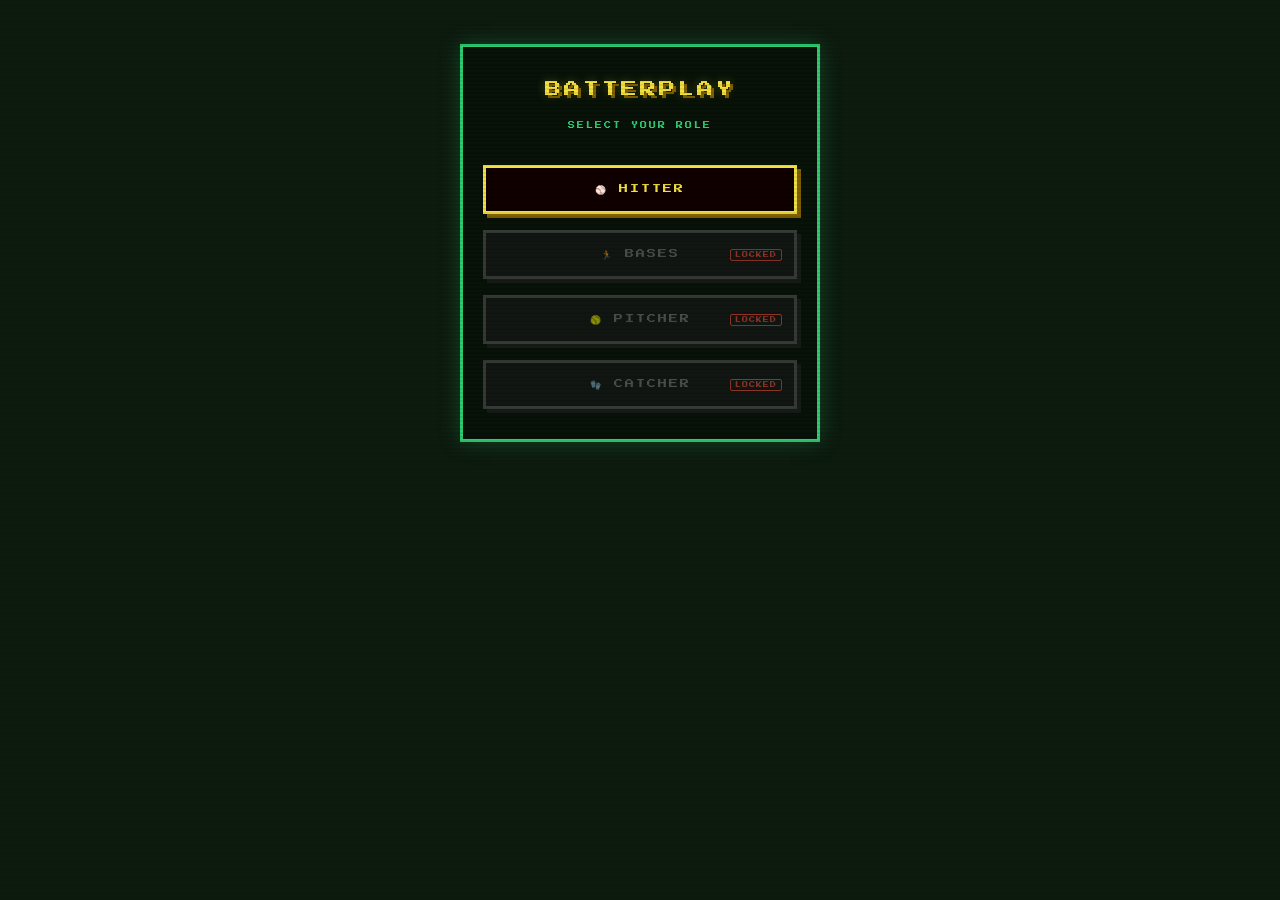
==== index.html @ 4b5cbdad "Feat: Add complete infield defense, update uniform colors, scale players, and optimize quiz interact" ====
<!DOCTYPE html>
<html lang="en">

<head>
  <meta charset="UTF-8">
  <meta name="viewport" content="width=device-width, initial-scale=1.0">
  <title>SCENARIO 001</title>
  <style>
    @import url('https://fonts.googleapis.com/css2?family=Press+Start+2P&display=swap');

    * {
      margin: 0;
      padding: 0;
      box-sizing: border-box;
    }

    body {
      background: #0d1b0f;
      font-family: 'Press Start 2P', monospace;
      color: #e8f5e9;
      min-height: 100vh;
      display: flex;
      flex-direction: column;
      align-items: center;
      padding: 14px 10px 32px;
      overflow-x: hidden;
    }

    body::before {
      content: '';
      position: fixed;
      inset: 0;
      background: repeating-linear-gradient(0deg, transparent, transparent 2px, rgba(0, 0, 0, 0.07) 2px, rgba(0, 0, 0, 0.07) 4px);
      pointer-events: none;
      z-index: 900;
    }

    .title {
      font-size: 14px;
      color: #f0e040;
      letter-spacing: 4px;
      text-shadow: 2px 2px 0 #806000, 0 0 16px rgba(240, 224, 64, 0.4);
      text-align: center;
      margin-bottom: 14px;
    }

    .field-wrap {
      width: 100%;
      max-width: 360px;
      border: 3px solid #2ecc71;
      box-shadow: 0 0 0 1px #0d1b0f, 0 0 20px rgba(46, 204, 113, 0.2);
      margin-bottom: 14px;
      position: relative;
      background: #145a23;
    }

    #field-svg {
      width: 100%;
      display: block;
      image-rendering: pixelated;
    }

    .status-bar {
      width: 100%;
      max-width: 360px;
      background: #081208;
      border: 2px solid #2ecc71;
      padding: 9px 12px;
      margin-bottom: 12px;
      display: flex;
      align-items: center;
      gap: 8px;
    }

    .status-dot {
      width: 7px;
      height: 7px;
      background: #2ecc71;
      animation: blink 1s step-end infinite;
      flex-shrink: 0;
    }

    .status-text {
      font-size: 9px;
      color: #f0e040;
      letter-spacing: 1px;
      line-height: 1.4;
    }

    @keyframes blink {
      50% { opacity: 0 }
    }

    .pitch-btn-wrap {
      width: 100%;
      max-width: 360px;
      margin-bottom: 12px;
    }

    .pitch-btn {
      font-family: 'Press Start 2P', monospace;
      font-size: 9px;
      width: 100%;
      padding: 15px 10px;
      background: #1a0000;
      border: 3px solid #f0e040;
      color: #f0e040;
      box-shadow: 4px 4px 0 #806000;
      cursor: pointer;
      letter-spacing: 2px;
      display: flex;
      align-items: center;
      justify-content: center;
      gap: 10px;
      -webkit-tap-highlight-color: transparent;
      user-select: none;
    }

    .pitch-btn:active {
      transform: translate(3px, 3px);
      box-shadow: 1px 1px 0 #806000;
      filter: brightness(1.4);
    }

    .pitch-btn:disabled {
      opacity: 0.4;
      cursor: default;
    }



    .pixel-dust {
      position: fixed;
      width: 4px;
      height: 4px;
      pointer-events: none;
      z-index: 1000;
      animation: dustfly 0.55s ease-out forwards;
    }

    @keyframes dustfly {
      0% { transform: translate(0, 0) scale(1); opacity: 1; }
      100% { transform: translate(var(--dx), var(--dy)) scale(0); opacity: 0; }
    }

    /* ============ BATTER CAM DISPLAY ============ */
    #closeup-panel {
      width: 100%;
      max-width: 360px;
      border: 3px solid #2ecc71;
      box-shadow: 0 0 0 1px #0d1b0f, 0 0 20px rgba(46, 204, 113, 0.2);
      margin-bottom: 14px;
      position: relative;
      background: #000;
      overflow: hidden;
      display: none;
    }

    #closeup-svg {
      width: 100%;
      display: block;
      image-rendering: pixelated;
    }

    /* CRACK text */
    #crack-text {
      position: absolute;
      top: 50%;
      left: 50%;
      transform: translate(-50%, -50%) scale(0);
      z-index: 12;
      font-family: 'Press Start 2P', monospace;
      font-size: clamp(28px, 8vw, 42px);
      color: #f0e040;
      text-shadow:
        3px 3px 0 #806000,
        -1px -1px 0 #ff6000,
        4px 0 0 #ff0000,
        -4px 0 0 #ff0000;
      letter-spacing: 2px;
      white-space: nowrap;
      pointer-events: none;
      opacity: 0;
    }

    /* Batter Cam label */
    #slowmo-label {
      position: absolute;
      bottom: 6px;
      left: 0;
      right: 0;
      text-align: center;
      font-family: 'Press Start 2P', monospace;
      font-size: 7px;
      color: #f0e040;
      letter-spacing: 2px;
      z-index: 11;
      opacity: 1;
    }

    /* White flash overlay */
    #flash {
      position: absolute;
      inset: 0;
      background: white;
      z-index: 10;
      opacity: 0;
      pointer-events: none;
    }

    /* ============ QUIZ OVERLAY ============ */
    #quiz-overlay {
      position: fixed;
      inset: 0;
      z-index: 970;
      display: flex;
      flex-direction: column;
      align-items: center;
      justify-content: center;
      background: rgba(0, 0, 0, 0.82);
      opacity: 0;
      pointer-events: none;
      transition: opacity 0.25s;
      padding: 24px 20px;
    }

    #quiz-overlay.visible {
      opacity: 1;
      pointer-events: all;
    }

    #quiz-question {
      font-family: 'Press Start 2P', monospace;
      font-size: clamp(12px, 4vw, 16px);
      color: #ffffff;
      font-weight: bold;
      text-align: center;
      line-height: 1.8;
      letter-spacing: 1px;
      margin-bottom: 28px;
      text-shadow: 0 0 12px rgba(255,255,255,0.3);
      max-width: 360px;
    }

    .quiz-answer-wrap {
      width: 100%;
      max-width: 360px;
      display: flex;
      flex-direction: column;
      gap: 10px;
    }

    .quiz-choice-btn {
      font-family: 'Press Start 2P', monospace;
      font-size: 10px;
      padding: 14px 14px;
      border: 3px solid;
      cursor: pointer;
      display: flex;
      align-items: center;
      gap: 12px;
      -webkit-tap-highlight-color: transparent;
      user-select: none;
      letter-spacing: 1px;
      width: 100%;
      text-align: left;
      transition: transform 0.08s, filter 0.08s;
    }

    .quiz-choice-btn .c-num {
      font-size: 12px;
      flex-shrink: 0;
      font-weight: bold;
    }

    .quiz-choice-btn[data-answer="1"] {
      background: #050e1a;
      border-color: #2980b9;
      color: #7ec8e3;
      box-shadow: 3px 3px 0 #2980b9;
    }
    .quiz-choice-btn[data-answer="2"] {
      background: #051a0a;
      border-color: #27ae60;
      color: #2ecc71;
      box-shadow: 3px 3px 0 #27ae60;
    }
    .quiz-choice-btn[data-answer="3"] {
      background: #1a0505;
      border-color: #e74c3c;
      color: #ff7675;
      box-shadow: 3px 3px 0 #e74c3c;
    }

    .quiz-choice-btn:active {
      transform: translate(2px, 2px);
      box-shadow: 1px 1px 0;
      filter: brightness(1.5);
    }

    /* ============ RESULT OVERLAY ============ */
    #result-overlay {
      position: fixed;
      inset: 0;
      z-index: 975;
      display: flex;
      flex-direction: column;
      align-items: center;
      justify-content: center;
      pointer-events: none;
      opacity: 0;
    }

    #result-text {
      font-family: 'Press Start 2P', monospace;
      font-size: clamp(32px, 12vw, 60px);
      letter-spacing: 4px;
      text-align: center;
      transform: scale(0);
      transition: none;
    }

    #result-text.correct {
      color: #2ecc71;
      text-shadow:
        3px 3px 0 #145a23,
        0 0 30px rgba(46, 204, 113, 0.8),
        0 0 60px rgba(46, 204, 113, 0.4);
    }

    #result-text.wrong {
      color: #e74c3c;
      text-shadow:
        3px 3px 0 #5a1414,
        0 0 30px rgba(231, 76, 60, 0.8),
        0 0 60px rgba(231, 76, 60, 0.4);
    }

    /* ============ ROLE MENU SCREEN ============ */
    #menu-screen {
      width: 100%;
      max-width: 360px;
      display: flex;
      flex-direction: column;
      align-items: center;
      gap: 16px;
      padding: 30px 20px;
      background: #081208;
      border: 3px solid #2ecc71;
      box-shadow: 0 0 20px rgba(46, 204, 113, 0.25);
      margin-top: 30px;
      position: relative;
    }

    .menu-title {
      font-size: 16px;
      color: #f0e040;
      letter-spacing: 3px;
      text-shadow: 3px 3px 0 #806000, 0 0 10px rgba(240, 224, 64, 0.3);
      text-align: center;
      margin-bottom: 5px;
      line-height: 1.5;
    }

    .menu-subtitle {
      font-size: 7px;
      color: #2ecc71;
      letter-spacing: 2px;
      margin-bottom: 20px;
      text-align: center;
      text-transform: uppercase;
      animation: pulse 1.5s infinite ease-in-out;
    }

    @keyframes pulse {
      0%, 100% { opacity: 0.6; }
      50% { opacity: 1; }
    }

    .menu-btn {
      font-family: 'Press Start 2P', monospace;
      font-size: 9px;
      width: 100%;
      padding: 16px 10px;
      background: #110000;
      border: 3px solid #f0e040;
      color: #f0e040;
      box-shadow: 4px 4px 0 #806000;
      cursor: pointer;
      letter-spacing: 2px;
      text-align: center;
      position: relative;
      user-select: none;
      -webkit-tap-highlight-color: transparent;
      outline: none;
    }

    .menu-btn:not(.disabled):hover {
      background: #2a0000;
      border-color: #fff;
      color: #fff;
      box-shadow: 4px 4px 0 #b38f00;
    }

    .menu-btn:not(.disabled):active {
      transform: translate(3px, 3px);
      box-shadow: 1px 1px 0 #806000;
    }

    .menu-btn.disabled {
      background: #1a1a1a;
      border: 3px solid #555;
      color: #777;
      box-shadow: 4px 4px 0 #222;
      cursor: not-allowed;
      opacity: 0.6;
    }

    .menu-btn.disabled::after {
      content: 'LOCKED';
      font-size: 6px;
      color: #e74c3c;
      position: absolute;
      right: 12px;
      top: 50%;
      transform: translateY(-50%);
      border: 1px solid #e74c3c;
      padding: 2px 4px;
      border-radius: 2px;
      letter-spacing: 1px;
    }

    /* ============ GAMEPLAY SCREEN ============ */
    #game-screen {
      width: 100%;
      display: flex;
      flex-direction: column;
      align-items: center;
    }
  </style>
</head>

<body>

  <!-- ============ ROLE MENU SCREEN ============ -->
  <div id="menu-screen">
    <div class="menu-title">BATTERPLAY</div>
    <div class="menu-subtitle">SELECT YOUR ROLE</div>
    <button class="menu-btn" onclick="selectRole('hitter')">⚾ HITTER</button>
    <button class="menu-btn disabled" disabled>🏃 BASES</button>
    <button class="menu-btn disabled" disabled>🥎 PITCHER</button>
    <button class="menu-btn disabled" disabled>🧤 CATCHER</button>
  </div>

  <!-- ============ GAMEPLAY SCREEN ============ -->
  <div id="game-screen" style="display: none;">
    <div class="title">SCENARIO 001</div>

    <div class="status-bar">
      <div class="status-dot"></div>
      <div id="status-text" class="status-text">LOADING...</div>
    </div>

    <div class="field-wrap">
    <svg id="field-svg" viewBox="0 0 320 300" xmlns="http://www.w3.org/2000/svg">
      <!-- OUTFIELD GRASS -->
      <rect x="0" y="0" width="320" height="300" fill="#1a7a30" />
      <rect x="0" y="0" width="320" height="20" fill="#1d8535" />
      <rect x="0" y="40" width="320" height="20" fill="#1d8535" />
      <rect x="0" y="80" width="320" height="20" fill="#1d8535" />
      <rect x="0" y="120" width="320" height="20" fill="#1d8535" />
      <rect x="0" y="160" width="320" height="20" fill="#1d8535" />
      <rect x="0" y="200" width="320" height="20" fill="#1d8535" />
      <rect x="0" y="240" width="320" height="20" fill="#1d8535" />
      <rect x="0" y="280" width="320" height="20" fill="#1d8535" />
      <!-- INFIELD GRASS -->
      <polygon points="160,58 262,160 160,262 58,160" fill="#1e8a36" />
      <polygon points="160,68 252,160 160,252 68,160" fill="#218f3a" />
      <polygon points="160,80 242,160 160,242 78,160" fill="#1e8a36" />
      <polygon points="160,94 230,160 160,228 90,160" fill="#218f3a" />
      <polygon points="160,108 218,160 160,214 102,160" fill="#1e8a36" />
      <polygon points="160,122 206,160 160,200 114,160" fill="#218f3a" />
      <polygon points="160,136 194,160 160,186 126,160" fill="#1e8a36" />

      <!-- SAND/DIRT RUNNING TRACKS & BASE PITS -->
      <!-- Home Plate Circle Area -->
      <ellipse cx="160" cy="266" rx="42" ry="28" fill="#c47c35" />
      <ellipse cx="160" cy="266" rx="36" ry="22" fill="#d08840" />

      <!-- 1st Base Circle Area -->
      <ellipse cx="262" cy="160" rx="24" ry="16" fill="#c47c35" />
      <ellipse cx="262" cy="160" rx="18" ry="12" fill="#d08840" />

      <!-- 2nd Base Circle Area -->
      <ellipse cx="160" cy="58" rx="24" ry="16" fill="#c47c35" />
      <ellipse cx="160" cy="58" rx="18" ry="12" fill="#d08840" />

      <!-- 3rd Base Circle Area -->
      <ellipse cx="58" cy="160" rx="24" ry="16" fill="#c47c35" />
      <ellipse cx="58" cy="160" rx="18" ry="12" fill="#d08840" />

      <!-- Main diamond base path tracks (connects the bases) -->
      <path d="M 160,266 L 262,160 L 160,58 L 58,160 Z" fill="none" stroke="#c47c35" stroke-width="20" stroke-linejoin="round" />
      <path d="M 160,266 L 262,160 L 160,58 L 58,160 Z" fill="none" stroke="#d08840" stroke-width="14" stroke-linejoin="round" />

      <!-- Dirt paths past 1B & 3B along foul lines to outfield grass edge -->
      <line x1="262" y1="160" x2="320" y2="106" stroke="#c47c35" stroke-width="20" stroke-linecap="round" />
      <line x1="262" y1="160" x2="320" y2="106" stroke="#d08840" stroke-width="14" stroke-linecap="round" />

      <line x1="58" y1="160" x2="0" y2="106" stroke="#c47c35" stroke-width="20" stroke-linecap="round" />
      <line x1="58" y1="160" x2="0" y2="106" stroke="#d08840" stroke-width="14" stroke-linecap="round" />
      <!-- FOUL LINES -->
      <line x1="160" y1="266" x2="0" y2="106" stroke="white" stroke-width="2.5" opacity="0.7" />
      <line x1="160" y1="266" x2="320" y2="106" stroke="white" stroke-width="2.5" opacity="0.7" />
      <!-- BASELINES -->
      <line x1="160" y1="266" x2="262" y2="160" stroke="white" stroke-width="2" opacity="0.55" stroke-dasharray="5,4" />
      <line x1="262" y1="160" x2="160" y2="58" stroke="white" stroke-width="2" opacity="0.55" stroke-dasharray="5,4" />
      <line x1="160" y1="58" x2="58" y2="160" stroke="white" stroke-width="2" opacity="0.55" stroke-dasharray="5,4" />
      <line x1="58" y1="160" x2="160" y2="266" stroke="white" stroke-width="2" opacity="0.55" stroke-dasharray="5,4" />
      <!-- PITCHER'S MOUND -->
      <ellipse cx="160" cy="162" rx="20" ry="14" fill="#bf7428" />
      <ellipse cx="160" cy="162" rx="15" ry="10" fill="#c98040" />
      <rect x="154" y="159" width="12" height="6" rx="1" fill="white" />
      <!-- BATTER'S BOXES -->
      <rect x="137" y="254" width="14" height="22" rx="1" fill="none" stroke="white" stroke-width="1.5" opacity="0.6" />
      <rect x="169" y="254" width="14" height="22" rx="1" fill="none" stroke="white" stroke-width="1.5" opacity="0.6" />
      <!-- BASES -->
      <polygon id="base-home" points="148,256 172,256 172,268 160,276 148,268" fill="white" stroke="#ccc" stroke-width="1" />
      <rect id="base-1b" x="254" y="152" width="16" height="16" rx="1" fill="white" stroke="#ddd" stroke-width="1" transform="rotate(45 262 160)" />
      <rect id="base-2b" x="152" y="50" width="16" height="16" rx="1" fill="white" stroke="#ddd" stroke-width="1" transform="rotate(45 160 58)" />
      <rect id="base-3b" x="50" y="152" width="16" height="16" rx="1" fill="white" stroke="#ddd" stroke-width="1" transform="rotate(45 58 160)" />
      <polygon id="hi-home" points="148,256 172,256 172,268 160,276 148,268" fill="#e74c3c" opacity="0" />
      <rect id="hi-1b" x="254" y="152" width="16" height="16" rx="1" fill="#27ae60" opacity="0" transform="rotate(45 262 160)" />
      <rect id="hi-2b" x="152" y="50" width="16" height="16" rx="1" fill="#2980b9" opacity="0" transform="rotate(45 160 58)" />
      <rect id="hi-3b" x="50" y="152" width="16" height="16" rx="1" fill="#e67e22" opacity="0" transform="rotate(45 58 160)" />
      <text x="280" y="156" font-family="'Courier New',monospace" font-size="8" font-weight="bold" fill="#27ae60">1B</text>
      <text x="152" y="42" font-family="'Courier New',monospace" font-size="8" font-weight="bold" fill="#2980b9">2B</text>
      <text x="26" y="156" font-family="'Courier New',monospace" font-size="8" font-weight="bold" fill="#e67e22">3B</text>
      <text x="147" y="295" font-family="'Courier New',monospace" font-size="7" font-weight="bold" fill="#e74c3c">HOME</text>
      <!-- BALL -->
      <g id="ball" transform="translate(160,155)" opacity="0">
        <circle cx="0" cy="0" r="4" fill="white" stroke="#ddd" stroke-width="0.5" />
        <path d="M -1,-3 Q 1,-2 1,0 Q 1,2 -1,3" fill="none" stroke="#cc3333" stroke-width="0.8" />
        <path d="M 1,-3 Q -1,-2 -1,0 Q -1,2 1,3" fill="none" stroke="#cc3333" stroke-width="0.8" />
      </g>
      <!-- POP-FLY BALL (separate, for arc animation) -->
      <g id="popfly-ball" transform="translate(160,248)" opacity="0">
        <circle cx="0" cy="0" r="4" fill="white" stroke="#ddd" stroke-width="0.5" />
        <path d="M -1,-3 Q 1,-2 1,0 Q 1,2 -1,3" fill="none" stroke="#cc3333" stroke-width="0.8" />
        <path d="M 1,-3 Q -1,-2 -1,0 Q -1,2 1,3" fill="none" stroke="#cc3333" stroke-width="0.8" />
      </g>
      <!-- FIELDERS (2B & SS) -->
      <!-- Second Baseman (between 1st & 2nd) -->
      <g id="fielder-2b" transform="translate(218,108) scale(0.75)">
        <ellipse cx="0" cy="2" rx="9" ry="3" fill="rgba(0,0,0,0.3)" />
        <rect x="-7" y="-3" width="5" height="4" rx="1" fill="#111" />
        <rect x="2" y="-3" width="5" height="4" rx="1" fill="#111" />
        <rect x="-7" y="-13" width="5" height="11" fill="#2c3e50" />
        <rect x="2" y="-13" width="5" height="11" fill="#2c3e50" />
        <rect x="-7" y="-10" width="5" height="3" fill="#e67e22" />
        <rect x="2" y="-10" width="5" height="3" fill="#e67e22" />
        <rect x="-8" y="-15" width="16" height="3" fill="#222" />
        <rect x="-8" y="-28" width="16" height="14" fill="#2c3e50" />
        <rect x="-8" y="-22" width="16" height="3" fill="#e67e22" />
        <rect x="-13" y="-26" width="5" height="5" rx="1" fill="#2c3e50" />
        <ellipse cx="-13" cy="-23" rx="4" ry="3.5" fill="#7a3810" />
        <ellipse cx="-13" cy="-23" rx="2.5" ry="2" fill="#9a4c20" />
        <g>
          <rect x="8" y="-28" width="5" height="6" rx="1" fill="#2c3e50" />
          <rect x="10" y="-24" width="4" height="8" rx="1" fill="#f5c5a3" />
        </g>
        <rect x="-3" y="-32" width="6" height="5" fill="#f5c5a3" />
        <rect x="-8" y="-43" width="16" height="12" rx="2" fill="#f5c5a3" />
        <rect x="8" y="-41" width="3" height="5" rx="1" fill="#e8b090" />
        <rect x="-4" y="-39" width="3" height="3" fill="#222" />
        <rect x="1" y="-39" width="3" height="3" fill="#222" />
        <rect x="-3" y="-39" width="1" height="1" fill="white" />
        <rect x="2" y="-39" width="1" height="1" fill="white" />
        <rect x="-4" y="-34" width="8" height="1" fill="#b09070" />
        <rect x="-11" y="-44" width="22" height="4" rx="1" fill="#e67e22" />
        <rect x="-7" y="-55" width="14" height="13" rx="2" fill="#e67e22" />
        <rect x="-2" y="-57" width="4" height="3" rx="1" fill="#e67e22" />
        <rect x="-3" y="-52" width="6" height="7" rx="1" fill="#ffffff" />
      </g>

      <!-- Shortstop (between 2nd & 3rd) -->
      <g id="fielder-ss" transform="translate(105,85) scale(0.75)">
        <ellipse cx="0" cy="2" rx="9" ry="3" fill="rgba(0,0,0,0.3)" />
        <rect x="-7" y="-3" width="5" height="4" rx="1" fill="#111" />
        <rect x="2" y="-3" width="5" height="4" rx="1" fill="#111" />
        <rect x="-7" y="-13" width="5" height="11" fill="#2c3e50" />
        <rect x="2" y="-13" width="5" height="11" fill="#2c3e50" />
        <rect x="-7" y="-10" width="5" height="3" fill="#e67e22" />
        <rect x="2" y="-10" width="5" height="3" fill="#e67e22" />
        <rect x="-8" y="-15" width="16" height="3" fill="#222" />
        <rect x="-8" y="-28" width="16" height="14" fill="#2c3e50" />
        <rect x="-8" y="-22" width="16" height="3" fill="#e67e22" />
        <rect x="-13" y="-26" width="5" height="5" rx="1" fill="#2c3e50" />
        <ellipse cx="-13" cy="-23" rx="4" ry="3.5" fill="#7a3810" />
        <ellipse cx="-13" cy="-23" rx="2.5" ry="2" fill="#9a4c20" />
        <g>
          <rect x="8" y="-28" width="5" height="6" rx="1" fill="#2c3e50" />
          <rect x="10" y="-24" width="4" height="8" rx="1" fill="#f5c5a3" />
        </g>
        <rect x="-3" y="-32" width="6" height="5" fill="#f5c5a3" />
        <rect x="-8" y="-43" width="16" height="12" rx="2" fill="#f5c5a3" />
        <rect x="8" y="-41" width="3" height="5" rx="1" fill="#e8b090" />
        <rect x="-4" y="-39" width="3" height="3" fill="#222" />
        <rect x="1" y="-39" width="3" height="3" fill="#222" />
        <rect x="-3" y="-39" width="1" height="1" fill="white" />
        <rect x="2" y="-39" width="1" height="1" fill="white" />
        <rect x="-4" y="-34" width="8" height="1" fill="#b09070" />
        <rect x="-11" y="-44" width="22" height="4" rx="1" fill="#e67e22" />
        <rect x="-7" y="-55" width="14" height="13" rx="2" fill="#e67e22" />
        <rect x="-2" y="-57" width="4" height="3" rx="1" fill="#e67e22" />
        <rect x="-3" y="-52" width="6" height="7" rx="1" fill="#ffffff" />
      </g>

      <!-- PITCHER -->
      <g id="pitcher" transform="translate(160,152) scale(0.75)">
        <ellipse cx="0" cy="2" rx="9" ry="3" fill="rgba(0,0,0,0.3)" />
        <rect x="-7" y="-3" width="5" height="4" rx="1" fill="#111" />
        <rect x="2" y="-3" width="5" height="4" rx="1" fill="#111" />
        <rect x="-7" y="-13" width="5" height="11" fill="#2c3e50" />
        <rect x="2" y="-13" width="5" height="11" fill="#2c3e50" />
        <rect x="-7" y="-10" width="5" height="3" fill="#e67e22" />
        <rect x="2" y="-10" width="5" height="3" fill="#e67e22" />
        <rect x="-8" y="-15" width="16" height="3" fill="#222" />
        <rect x="-8" y="-28" width="16" height="14" fill="#2c3e50" />
        <rect x="-8" y="-22" width="16" height="3" fill="#e67e22" />
        <rect x="-13" y="-26" width="5" height="5" rx="1" fill="#2c3e50" />
        <ellipse cx="-13" cy="-23" rx="4" ry="3.5" fill="#7a3810" />
        <ellipse cx="-13" cy="-23" rx="2.5" ry="2" fill="#9a4c20" />
        <g id="pitcher-arm">
          <rect x="8" y="-28" width="5" height="6" rx="1" fill="#2c3e50" />
          <rect x="10" y="-24" width="4" height="8" rx="1" fill="#f5c5a3" />
          <circle id="pitcher-ball-hand" cx="12" cy="-17" r="3.5" fill="white" stroke="#ddd" stroke-width="0.5" />
        </g>
        <rect x="-3" y="-32" width="6" height="5" fill="#f5c5a3" />
        <rect x="-8" y="-43" width="16" height="12" rx="2" fill="#f5c5a3" />
        <rect x="8" y="-41" width="3" height="5" rx="1" fill="#e8b090" />
        <rect x="-4" y="-39" width="3" height="3" fill="#222" />
        <rect x="1" y="-39" width="3" height="3" fill="#222" />
        <rect x="-3" y="-39" width="1" height="1" fill="white" />
        <rect x="2" y="-39" width="1" height="1" fill="white" />
        <rect x="-4" y="-34" width="8" height="1" fill="#b09070" />
        <rect x="-11" y="-44" width="22" height="4" rx="1" fill="#e67e22" />
        <rect x="-7" y="-55" width="14" height="13" rx="2" fill="#e67e22" />
        <rect x="-2" y="-57" width="4" height="3" rx="1" fill="#e67e22" />
        <rect x="-3" y="-52" width="6" height="7" rx="1" fill="#ffffff" />
      </g>

      <!-- FIELDERS (1B & 3B) -->
      <!-- 1st Baseman -->
      <g id="fielder-1b" transform="translate(240,172) scale(0.75)">
        <ellipse cx="0" cy="2" rx="9" ry="3" fill="rgba(0,0,0,0.3)" />
        <rect x="-7" y="-3" width="5" height="4" rx="1" fill="#111" />
        <rect x="2" y="-3" width="5" height="4" rx="1" fill="#111" />
        <rect x="-7" y="-13" width="5" height="11" fill="#2c3e50" />
        <rect x="2" y="-13" width="5" height="11" fill="#2c3e50" />
        <rect x="-7" y="-10" width="5" height="3" fill="#e67e22" />
        <rect x="2" y="-10" width="5" height="3" fill="#e67e22" />
        <rect x="-8" y="-15" width="16" height="3" fill="#222" />
        <rect x="-8" y="-28" width="16" height="14" fill="#2c3e50" />
        <rect x="-8" y="-22" width="16" height="3" fill="#e67e22" />
        <rect x="-13" y="-26" width="5" height="5" rx="1" fill="#2c3e50" />
        <ellipse cx="-13" cy="-23" rx="4" ry="3.5" fill="#7a3810" />
        <ellipse cx="-13" cy="-23" rx="2.5" ry="2" fill="#9a4c20" />
        <g>
          <rect x="8" y="-28" width="5" height="6" rx="1" fill="#2c3e50" />
          <rect x="10" y="-24" width="4" height="8" rx="1" fill="#f5c5a3" />
        </g>
        <rect x="-3" y="-32" width="6" height="5" fill="#f5c5a3" />
        <rect x="-8" y="-43" width="16" height="12" rx="2" fill="#f5c5a3" />
        <rect x="8" y="-41" width="3" height="5" rx="1" fill="#e8b090" />
        <rect x="-4" y="-39" width="3" height="3" fill="#222" />
        <rect x="1" y="-39" width="3" height="3" fill="#222" />
        <rect x="-3" y="-39" width="1" height="1" fill="white" />
        <rect x="2" y="-39" width="1" height="1" fill="white" />
        <rect x="-4" y="-34" width="8" height="1" fill="#b09070" />
        <rect x="-11" y="-44" width="22" height="4" rx="1" fill="#e67e22" />
        <rect x="-7" y="-55" width="14" height="13" rx="2" fill="#e67e22" />
        <rect x="-2" y="-57" width="4" height="3" rx="1" fill="#e67e22" />
        <rect x="-3" y="-52" width="6" height="7" rx="1" fill="#ffffff" />
      </g>

      <!-- 3rd Baseman -->
      <g id="fielder-3b" transform="translate(78,172) scale(0.75)">
        <ellipse cx="0" cy="2" rx="9" ry="3" fill="rgba(0,0,0,0.3)" />
        <rect x="-7" y="-3" width="5" height="4" rx="1" fill="#111" />
        <rect x="2" y="-3" width="5" height="4" rx="1" fill="#111" />
        <rect x="-7" y="-13" width="5" height="11" fill="#2c3e50" />
        <rect x="2" y="-13" width="5" height="11" fill="#2c3e50" />
        <rect x="-7" y="-10" width="5" height="3" fill="#e67e22" />
        <rect x="2" y="-10" width="5" height="3" fill="#e67e22" />
        <rect x="-8" y="-15" width="16" height="3" fill="#222" />
        <rect x="-8" y="-28" width="16" height="14" fill="#2c3e50" />
        <rect x="-8" y="-22" width="16" height="3" fill="#e67e22" />
        <rect x="-13" y="-26" width="5" height="5" rx="1" fill="#2c3e50" />
        <ellipse cx="-13" cy="-23" rx="4" ry="3.5" fill="#7a3810" />
        <ellipse cx="-13" cy="-23" rx="2.5" ry="2" fill="#9a4c20" />
        <g>
          <rect x="8" y="-28" width="5" height="6" rx="1" fill="#2c3e50" />
          <rect x="10" y="-24" width="4" height="8" rx="1" fill="#f5c5a3" />
        </g>
        <rect x="-3" y="-32" width="6" height="5" fill="#f5c5a3" />
        <rect x="-8" y="-43" width="16" height="12" rx="2" fill="#f5c5a3" />
        <rect x="8" y="-41" width="3" height="5" rx="1" fill="#e8b090" />
        <rect x="-4" y="-39" width="3" height="3" fill="#222" />
        <rect x="1" y="-39" width="3" height="3" fill="#222" />
        <rect x="-3" y="-39" width="1" height="1" fill="white" />
        <rect x="2" y="-39" width="1" height="1" fill="white" />
        <rect x="-4" y="-34" width="8" height="1" fill="#b09070" />
        <rect x="-11" y="-44" width="22" height="4" rx="1" fill="#e67e22" />
        <rect x="-7" y="-55" width="14" height="13" rx="2" fill="#e67e22" />
        <rect x="-2" y="-57" width="4" height="3" rx="1" fill="#e67e22" />
        <rect x="-3" y="-52" width="6" height="7" rx="1" fill="#ffffff" />
      </g>
      <!-- BATTER -->
      <g id="player" transform="translate(148,258) scale(0.75)">
        <ellipse cx="0" cy="2" rx="9" ry="3" fill="rgba(0,0,0,0.35)" />
        <rect x="-8" y="-3" width="6" height="4" rx="1" fill="#111" />
        <rect x="2" y="-3" width="6" height="4" rx="1" fill="#111" />
        <rect x="-8" y="-13" width="6" height="11" fill="#f0f0f0" />
        <rect x="2" y="-13" width="6" height="11" fill="#f0f0f0" />
        <rect x="-8" y="-10" width="6" height="3" fill="#d00020" />
        <rect x="2" y="-10" width="6" height="3" fill="#d00020" />
        <rect x="-9" y="-15" width="18" height="3" fill="#222" />
        <rect x="-9" y="-28" width="18" height="14" fill="#f0f0f0" />
        <rect x="-9" y="-22" width="18" height="3" fill="#d00020" />
        <rect x="-13" y="-28" width="5" height="6" rx="1" fill="#f0f0f0" />
        <rect x="8" y="-28" width="5" height="6" rx="1" fill="#f0f0f0" />
        <g id="bat-group">
          <rect x="6" y="-44" width="4" height="28" rx="2" fill="#8B4513" transform="rotate(-30, 8, -24)" />
          <rect x="5" y="-45" width="6" height="4" rx="2" fill="#6B3010" transform="rotate(-30, 8, -24)" />
          <rect x="6" y="-38" width="4" height="6" rx="1" fill="#a05020" transform="rotate(-30, 8, -24)" />
        </g>
        <rect x="-3" y="-32" width="6" height="5" fill="#f5c5a3" />
        <rect x="-9" y="-43" width="18" height="13" rx="2" fill="#f5c5a3" />
        <rect x="-11" y="-44" width="22" height="4" rx="1" fill="#0a1a5c" />
        <rect x="-8" y="-56" width="16" height="14" rx="2" fill="#0a1a5c" />
        <rect x="-11" y="-44" width="4" height="8" rx="1" fill="#0a1a5c" />
        <rect x="-2" y="-58" width="4" height="3" rx="1" fill="#0a1a5c" />
        <rect x="-3" y="-52" width="6" height="7" rx="1" fill="#cc0000" />
        <rect x="-4" y="-38" width="3" height="3" fill="#222" />
        <rect x="1" y="-38" width="3" height="3" fill="#222" />
        <rect x="-3" y="-38" width="1" height="1" fill="white" />
        <rect x="2" y="-38" width="1" height="1" fill="white" />
        <rect x="-2" y="-33" width="4" height="1" fill="#b09070" />
      </g>

      <!-- CATCHER (Other team, same uniform as pitcher) -->
      <g id="catcher" transform="translate(160,282) scale(0.75)">
        <ellipse cx="0" cy="2" rx="9" ry="3" fill="rgba(0,0,0,0.35)" />
        <!-- Bent legs / Squatting stance -->
        <rect x="-11" y="-8" width="7" height="6" rx="1" fill="#2c3e50" />
        <rect x="4" y="-8" width="7" height="6" rx="1" fill="#2c3e50" />
        <rect x="-11" y="-3" width="5" height="4" rx="1" fill="#111" />
        <rect x="6" y="-3" width="5" height="4" rx="1" fill="#111" />
        <!-- Orange Shin Guards -->
        <rect x="-10" y="-8" width="5" height="5" fill="#e67e22" />
        <rect x="5" y="-8" width="5" height="5" fill="#e67e22" />
        
        <!-- Torso & Belt -->
        <rect x="-8" y="-20" width="16" height="13" fill="#2c3e50" />
        <rect x="-8" y="-10" width="16" height="3" fill="#222" />
        
        <!-- Catcher's Chest Protector -->
        <rect x="-9" y="-19" width="18" height="10" fill="#e67e22" rx="1" />
        <rect x="-7" y="-18" width="14" height="8" fill="none" stroke="#111" stroke-width="0.8" />
        <line x1="-9" y1="-14" x2="9" y2="-14" stroke="#111" stroke-width="0.8" />
        
        <!-- Left arm with mitt -->
        <rect x="-11" y="-18" width="4" height="6" rx="1" fill="#2c3e50" />
        <ellipse cx="-12" cy="-14" rx="5" ry="4.5" fill="#7a3810" />
        <ellipse cx="-12" cy="-14" rx="3" ry="2.5" fill="#9a4c20" />
        
        <!-- Right arm -->
        <rect x="7" y="-18" width="4" height="6" rx="1" fill="#2c3e50" />
        <rect x="8" y="-13" width="3" height="5" rx="1" fill="#f5c5a3" />
        
        <!-- Neck & Face -->
        <rect x="-3" y="-23" width="6" height="4" fill="#f5c5a3" />
        <rect x="-8" y="-33" width="16" height="11" rx="2" fill="#f5c5a3" />
        
        <!-- Catcher's Mask -->
        <rect x="-7" y="-32" width="14" height="10" fill="#333" rx="1" />
        <line x1="-5" y1="-29" x2="5" y2="-29" stroke="#888" stroke-width="0.8" />
        <line x1="-5" y1="-26" x2="5" y2="-26" stroke="#888" stroke-width="0.8" />
        <line x1="-3" y1="-31" x2="-3" y2="-23" stroke="#888" stroke-width="0.8" />
        <line x1="3" y1="-31" x2="3" y2="-23" stroke="#888" stroke-width="0.8" />
        
        <!-- Helmet (turned backwards / skullcap) -->
        <rect x="-9" y="-34" width="18" height="4" rx="1" fill="#e67e22" />
        <rect x="-7" y="-42" width="14" height="9" rx="2" fill="#e67e22" />
      </g>
    </svg>
  </div>

  <!-- Persistent closeup batter cam viewport stacked below field -->
  <div id="closeup-panel">
    <!-- Large pixel close-up SVG of batter swinging -->
    <svg id="closeup-svg" viewBox="0 0 320 200" xmlns="http://www.w3.org/2000/svg">
      <!-- Background: dark stadium crowd blur -->
      <rect x="0" y="0" width="320" height="200" fill="#0a0a12" />
      <!-- Crowd dots (blurry pixel stands) -->
      <rect x="0" y="0" width="320" height="60" fill="#12121e" />
      <!-- Crowd pixel noise -->
      <rect x="10" y="5" width="6" height="6" fill="#2a2050" rx="1" />
      <rect x="30" y="8" width="5" height="5" fill="#1e1840" rx="1" />
      <rect x="55" y="4" width="7" height="7" fill="#252050" rx="1" />
      <rect x="80" y="10" width="5" height="5" fill="#1a1540" rx="1" />
      <rect x="100" y="6" width="6" height="6" fill="#2a2060" rx="1" />
      <rect x="125" y="3" width="5" height="5" fill="#201a50" rx="1" />
      <rect x="150" y="8" width="7" height="7" fill="#252060" rx="1" />
      <rect x="180" y="5" width="5" height="5" fill="#1e1a40" rx="1" />
      <rect x="205" y="9" width="6" height="6" fill="#2a2055" rx="1" />
      <rect x="230" y="4" width="5" height="5" fill="#221d50" rx="1" />
      <rect x="255" y="7" width="7" height="7" fill="#201840" rx="1" />
      <rect x="280" y="5" width="5" height="5" fill="#252060" rx="1" />
      <rect x="300" y="9" width="6" height="6" fill="#1e1a45" rx="1" />
      <!-- Second row crowd -->
      <rect x="20" y="18" width="5" height="5" fill="#302868" rx="1" />
      <rect x="45" y="20" width="6" height="6" fill="#281e58" rx="1" />
      <rect x="70" y="16" width="5" height="5" fill="#322a6a" rx="1" />
      <rect x="95" y="22" width="7" height="7" fill="#26205a" rx="1" />
      <rect x="118" y="18" width="5" height="5" fill="#301e60" rx="1" />
      <rect x="142" y="15" width="6" height="6" fill="#282260" rx="1" />
      <rect x="168" y="20" width="5" height="5" fill="#2e2468" rx="1" />
      <rect x="195" y="17" width="7" height="7" fill="#241e58" rx="1" />
      <rect x="220" y="21" width="5" height="5" fill="#302068" rx="1" />
      <rect x="248" y="16" width="6" height="6" fill="#262060" rx="1" />
      <rect x="272" y="19" width="5" height="5" fill="#2e2268" rx="1" />
      <rect x="295" y="22" width="6" height="6" fill="#281e5a" rx="1" />
      <!-- Stadium lights glow -->
      <ellipse cx="40" cy="0" rx="30" ry="18" fill="rgba(255,240,180,0.06)" />
      <ellipse cx="280" cy="0" rx="30" ry="18" fill="rgba(255,240,180,0.06)" />

      <!-- Grass ground at bottom -->
      <rect x="0" y="155" width="320" height="45" fill="#1a7a30" />
      <rect x="0" y="155" width="320" height="8" fill="#1d8535" />
      <rect x="0" y="171" width="320" height="8" fill="#1d8535" />
      <rect x="0" y="187" width="320" height="8" fill="#1d8535" />

      <!-- Dirt patch at batter's feet -->
      <ellipse cx="130" cy="170" rx="55" ry="18" fill="#c47c35" />
      <ellipse cx="130" cy="170" rx="44" ry="14" fill="#d08840" />

      <!-- Home plate -->
      <polygon points="108,162 152,162 152,172 130,180 108,172" fill="white" stroke="#aaa" stroke-width="1.5" />

      <!-- ===== CLOSEUP BATTER (big, centered-left) ===== -->
      <g id="cu-batter" transform="translate(130,158)">
        <!-- Shadow -->
        <ellipse cx="0" cy="5" rx="28" ry="8" fill="rgba(0,0,0,0.4)" />
        <!-- Cleats -->
        <rect x="-24" y="-8" width="18" height="12" rx="3" fill="#111" />
        <rect x="6" y="-8" width="18" height="12" rx="3" fill="#111" />
        <!-- Laces -->
        <rect x="-20" y="-6" width="4" height="2" fill="#555" />
        <rect x="-15" y="-6" width="4" height="2" fill="#555" />
        <rect x="10" y="-6" width="4" height="2" fill="#555" />
        <rect x="15" y="-6" width="4" height="2" fill="#555" />
        <!-- Pants legs -->
        <rect x="-24" y="-38" width="18" height="32" fill="#f0f0f0" />
        <rect x="6" y="-38" width="18" height="32" fill="#f0f0f0" />
        <!-- Stirrups -->
        <rect x="-24" y="-28" width="18" height="8" fill="#d00020" />
        <rect x="6" y="-28" width="18" height="8" fill="#d00020" />
        <!-- Belt -->
        <rect x="-27" y="-44" width="54" height="8" fill="#222" />
        <!-- Jersey body -->
        <rect x="-27" y="-82" width="54" height="40" fill="#f0f0f0" />
        <!-- Red chest stripe -->
        <rect x="-27" y="-66" width="54" height="9" fill="#d00020" />
        <!-- Jersey number (8) -->
        <rect x="-8" y="-80" width="16" height="22" rx="2" fill="#f0f0f0" />
        <text x="-6" y="-62" font-family="'Courier New',monospace" font-size="14" font-weight="bold" fill="#0a1a5c">8</text>
        <!-- Left arm (front hand, gripping bat low) -->
        <rect x="-38" y="-82" width="14" height="18" rx="3" fill="#f0f0f0" />
        <!-- Left glove hand -->
        <rect x="-40" y="-68" width="16" height="14" rx="3" fill="#f5c5a3" />
        <!-- Right arm (back hand, high follow) -->
        <rect x="24" y="-90" width="14" height="18" rx="3" fill="#f0f0f0" />
        <!-- Right glove hand -->
        <rect x="24" y="-74" width="14" height="14" rx="3" fill="#f5c5a3" />

        <!-- BAT (follow-through: angled left-up-to-right-down at contact) -->
        <g id="cu-bat-group">
          <!-- bat shaft -->
          <rect x="-42" y="-92" width="10" height="72" rx="3" fill="#8B4513" transform="rotate(55, -38, -60)" />
          <!-- knob -->
          <rect x="-44" y="-94" width="14" height="10" rx="4" fill="#5a2a08" transform="rotate(55, -38, -60)" />
          <!-- sweet spot tape -->
          <rect x="-43" y="-80" width="10" height="14" rx="2" fill="#a05020" transform="rotate(55, -38, -60)" />
        </g>

        <!-- Neck -->
        <rect x="-9" y="-92" width="18" height="14" fill="#f5c5a3" />
        <!-- Head -->
        <rect x="-27" y="-124" width="54" height="36" rx="4" fill="#f5c5a3" />
        <!-- Ear -->
        <rect x="-33" y="-118" width="8" height="14" rx="3" fill="#e8b090" />
        <!-- Eyes — wide, focused -->
        <rect x="-18" y="-115" width="10" height="10" fill="#fff" />
        <rect x="8" y="-115" width="10" height="10" fill="#fff" />
        <rect x="-14" y="-112" width="6" height="6" fill="#222" />
        <rect x="12" y="-112" width="6" height="6" fill="#222" />
        <!-- Pupils (shifted right — tracking ball) -->
        <rect x="-11" y="-111" width="3" height="3" fill="#111" />
        <rect x="15" y="-111" width="3" height="3" fill="#111" />
        <!-- Eye shine -->
        <rect x="-12" y="-112" width="2" height="2" fill="white" />
        <rect x="14" y="-112" width="2" height="2" fill="white" />
        <!-- Gritted teeth -->
        <rect x="-14" y="-100" width="28" height="6" rx="2" fill="#f5e0c8" />
        <rect x="-12" y="-100" width="4" height="5" rx="1" fill="white" />
        <rect x="-7" y="-100" width="4" height="5" rx="1" fill="white" />
        <rect x="-2" y="-100" width="4" height="5" rx="1" fill="white" />
        <rect x="3" y="-100" width="4" height="5" rx="1" fill="white" />
        <rect x="8" y="-100" width="4" height="5" rx="1" fill="white" />
        <!-- Helmet -->
        <rect x="-32" y="-124" width="64" height="10" rx="3" fill="#0a1a5c" />
        <rect x="-24" y="-156" width="48" height="36" rx="6" fill="#0a1a5c" />
        <!-- Earflap -->
        <rect x="-32" y="-122" width="10" height="22" rx="4" fill="#0a1a5c" />
        <!-- Helmet button -->
        <rect x="-6" y="-160" width="12" height="8" rx="3" fill="#0a1a5c" />
        <!-- Logo -->
        <rect x="-10" y="-148" width="20" height="22" rx="3" fill="#cc0000" />
        <text x="-7" y="-130" font-family="'Courier New',monospace" font-size="16" font-weight="bold" fill="white">B</text>
        <!-- Sweat drop -->
        <ellipse cx="26" cy="-118" rx="3" ry="5" fill="#aaddff" opacity="0.7" />
      </g>

      <!-- ===== BALL at contact point ===== -->
      <g id="cu-ball" transform="translate(90, -20)" opacity="0">
        <circle cx="0" cy="0" r="12" fill="white" stroke="#ddd" stroke-width="1" />
        <path d="M -3,-9 Q 3,-6 3,0 Q 3,6 -3,9" fill="none" stroke="#cc3333" stroke-width="2.5" />
        <path d="M 3,-9 Q -3,-6 -3,0 Q -3,6 3,9" fill="none" stroke="#cc3333" stroke-width="2.5" />
      </g>

      <!-- ===== IMPACT LINES (starburst) ===== -->
      <g id="cu-impact" opacity="0">
        <line x1="-50" y1="-70" x2="-90" y2="-70" stroke="#f0e040" stroke-width="4" />
        <line x1="-50" y1="-70" x2="-85" y2="-100" stroke="#f0e040" stroke-width="3" />
        <line x1="-50" y1="-70" x2="-65" y2="-110" stroke="#f0e040" stroke-width="2.5" />
        <line x1="-50" y1="-70" x2="-50" y2="-112" stroke="#f0e040" stroke-width="2.5" />
        <line x1="-50" y1="-70" x2="-30" y2="-108" stroke="#f0e040" stroke-width="2.5" />
        <line x1="-50" y1="-70" x2="-15" y2="-100" stroke="#f0e040" stroke-width="3" />
        <line x1="-50" y1="-70" x2="-10" y2="-70" stroke="#f0e040" stroke-width="4" />
        <line x1="-50" y1="-70" x2="-80" y2="-42" stroke="#f0e040" stroke-width="2.5" />
        <line x1="-50" y1="-70" x2="-10" y2="-42" stroke="#f0e040" stroke-width="2.5" />
        <!-- Orange shorter spikes -->
        <line x1="-50" y1="-70" x2="-100" y2="-58" stroke="#ff8800" stroke-width="2" />
        <line x1="-50" y1="-70" x2="-92" y2="-88" stroke="#ff4400" stroke-width="2" />
        <line x1="-50" y1="-70" x2="-20" y2="-56" stroke="#ff8800" stroke-width="2" />
        <line x1="-50" y1="-70" x2="-5" y2="-82" stroke="#ff4400" stroke-width="2" />
      </g>
    </svg>
    <div id="slowmo-label">◀ BATTER CAM ▶</div>
    <div id="crack-text">CRACK!</div>
    <div id="flash"></div>
  </div>

  <div class="pitch-btn-wrap" style="display: flex; flex-direction: column; gap: 10px;">
    <button class="pitch-btn" id="pitch-btn" onclick="triggerPitch()">⚾ THROW PITCH!</button>
    <button class="pitch-btn" id="next-btn" onclick="nextScenario()" style="display: none; background: #051a0a; border-color: #27ae60; color: #2ecc71; box-shadow: 4px 4px 0 #145a23;">NEXT SCENARIO ➡️</button>
  </div>
</div>

  <!-- ============ QUIZ OVERLAY ============ -->
  <div id="quiz-overlay">
    <div id="quiz-situation" style="font-family: 'Press Start 2P', monospace; font-size: 11px; color: #f0e040; margin-bottom: 14px; text-align: center; line-height: 1.6; max-width: 360px; letter-spacing: 1px;"></div>
    <div id="quiz-question"></div>
    <div class="quiz-answer-wrap" id="quiz-choices">
      <!-- Choices will be injected dynamically -->
    </div>
  </div>

  <!-- Result overlay -->
  <div id="result-overlay" style="background: rgba(0, 0, 0, 0.9); transition: opacity 0.3s; pointer-events: none;">
    <div id="result-text"></div>
    <div id="result-explanation" style="font-family: 'Press Start 2P', monospace; font-size: 8px; color: #e8f5e9; text-align: center; margin-top: 24px; max-width: 340px; line-height: 1.8; letter-spacing: 1px; opacity: 0; transform: translateY(10px); transition: all 0.3s;"></div>
  </div>

  <script>
    const PLAYER_SCALE = 0.75;

    // ============================================================
    // SCENARIOS DATA
    // ============================================================
    const SCENARIOS = [
      {
        id: 1,
        title: "SCENARIO 001",
        situation: "Runner on 3rd, Less Than 2 Outs",
        details: "There is a runner on 3rd base and only 1 out. Your team is tied.",
        question: "What should you try to do?",
        choices: [
          "Swing as hard as possible for a home run.",
          "Put the ball in play to score the runner.",
          "Try to strike out looking."
        ],
        correctIndex: 1,
        why: "Why: A ground ball, fly ball, or line drive can score the runner.",
        runners: ['3b']
      },
      {
        id: 2,
        title: "SCENARIO 002",
        situation: "Runner on 2nd, No Outs",
        details: "Your teammate is on 2nd base and nobody is out.",
        question: "What helps your team most?",
        choices: [
          "Hit the ball to the right side to move the runner to 3rd.",
          "Try to bunt foul.",
          "Take three strikes."
        ],
        correctIndex: 0,
        why: "Why: Advancing the runner to 3rd gives your team a great chance to score.",
        runners: ['2b']
      },
      {
        id: 3,
        title: "SCENARIO 003",
        situation: "Two Outs, Runner on 2nd",
        details: "There are 2 outs and a runner on 2nd.",
        question: "What should you focus on?",
        choices: [
          "Getting on base or getting a hit.",
          "Bunting.",
          "Letting every pitch go by."
        ],
        correctIndex: 0,
        why: "Why: With two outs, the runner is moving on contact, so any hit can score them.",
        runners: ['2b']
      },
      {
        id: 4,
        title: "SCENARIO 004",
        situation: "Bases Loaded, One Out",
        details: "Bases are loaded with 1 out.",
        question: "What is a smart goal?",
        choices: [
          "Hit a fly ball or hard ground ball to score a run.",
          "Strike out swinging.",
          "Hit a pop-up in the infield."
        ],
        correctIndex: 0,
        why: "Why: A fly ball can score a runner from 3rd, and a hard-hit ball may bring in multiple runs.",
        runners: ['1b', '2b', '3b']
      },
      {
        id: 5,
        title: "SCENARIO 005",
        situation: "Runner on 1st, No Outs",
        details: "Your teammate is on 1st and there are no outs.",
        question: "What should you avoid?",
        choices: [
          "Hitting a ground ball to the shortstop or second baseman.",
          "Hitting a line drive.",
          "Hitting the ball to the outfield."
        ],
        correctIndex: 0,
        why: "Why: A ground ball in the middle infield can turn into a double play.",
        runners: ['1b']
      },
      {
        id: 6,
        title: "SCENARIO 006",
        situation: "Winning Run on 3rd, Bottom of Last Inning",
        details: "The game is tied. Winning run is on 3rd with less than 2 outs.",
        question: "What is your job?",
        choices: [
          "Score the runner any way you can.",
          "Only swing for a home run.",
          "Try to hit the ball directly to an infielder."
        ],
        correctIndex: 0,
        why: "Why: One run wins the game, so focus on bringing the runner home.",
        runners: ['3b']
      }
    ];

    let currentScenarioIndex = 0;

    // ============================================================
    // WEB AUDIO API SOUND GENERATOR
    // ============================================================
    let audioCtx = null;

    function initAudio() {
      if (!audioCtx) {
        audioCtx = new (window.AudioContext || window.webkitAudioContext)();
      }
      if (audioCtx.state === 'suspended') {
        audioCtx.resume();
      }
    }

    function playSelectSound() {
      initAudio();
      const now = audioCtx.currentTime;
      const osc = audioCtx.createOscillator();
      const gain = audioCtx.createGain();
      
      osc.type = 'square';
      osc.frequency.setValueAtTime(600, now);
      osc.frequency.setValueAtTime(900, now + 0.08);
      
      gain.gain.setValueAtTime(0.12, now);
      gain.gain.linearRampToValueAtTime(0.001, now + 0.18);
      
      osc.connect(gain);
      gain.connect(audioCtx.destination);
      
      osc.start();
      osc.stop(now + 0.18);
    }

    function playBatCrack() {
      initAudio();
      const now = audioCtx.currentTime;
      
      // Short impulse noise for the impact "tock"
      const osc = audioCtx.createOscillator();
      const gain = audioCtx.createGain();
      
      osc.type = 'triangle';
      osc.frequency.setValueAtTime(320, now);
      osc.frequency.exponentialRampToValueAtTime(80, now + 0.08);
      
      gain.gain.setValueAtTime(0.4, now);
      gain.gain.exponentialRampToValueAtTime(0.001, now + 0.08);
      
      osc.connect(gain);
      gain.connect(audioCtx.destination);
      
      osc.start();
      osc.stop(now + 0.08);
      
      // Short filtered noise burst for the "thwack" texture
      const bufferSize = audioCtx.sampleRate * 0.05;
      const buffer = audioCtx.createBuffer(1, bufferSize, audioCtx.sampleRate);
      const data = buffer.getChannelData(0);
      for (let i = 0; i < bufferSize; i++) data[i] = Math.random() * 2 - 1;
      
      const noise = audioCtx.createBufferSource();
      noise.buffer = buffer;
      
      const filter = audioCtx.createBiquadFilter();
      filter.type = 'bandpass';
      filter.frequency.value = 1100;
      filter.Q.value = 1.8;
      
      const noiseGain = audioCtx.createGain();
      noiseGain.gain.setValueAtTime(0.35, now);
      noiseGain.gain.exponentialRampToValueAtTime(0.001, now + 0.05);
      
      noise.connect(filter);
      filter.connect(noiseGain);
      noiseGain.connect(audioCtx.destination);
      
      noise.start();
      noise.stop(now + 0.05);
    }

    function playCrowdCheer(duration, maxVolume = 0.25) {
      initAudio();
      const bufferSize = audioCtx.sampleRate * duration;
      const buffer = audioCtx.createBuffer(1, bufferSize, audioCtx.sampleRate);
      const data = buffer.getChannelData(0);
      
      // White noise generator
      for (let i = 0; i < bufferSize; i++) {
        data[i] = Math.random() * 2 - 1;
      }
      
      const source = audioCtx.createBufferSource();
      source.buffer = buffer;
      
      // Filter 1 - Human voice range/cheering
      const filter1 = audioCtx.createBiquadFilter();
      filter1.type = 'bandpass';
      filter1.frequency.value = 950;
      filter1.Q.value = 1.3;

      // Filter 2 - High frequency cheers/whistling tones
      const filter2 = audioCtx.createBiquadFilter();
      filter2.type = 'bandpass';
      filter2.frequency.value = 1750;
      filter2.Q.value = 1.6;
      
      const gainNode = audioCtx.createGain();
      const now = audioCtx.currentTime;
      
      gainNode.gain.setValueAtTime(0, now);
      gainNode.gain.linearRampToValueAtTime(maxVolume, now + 0.35); // rise
      gainNode.gain.linearRampToValueAtTime(maxVolume * 0.75, now + 1.2); // sustain slightly lower
      gainNode.gain.exponentialRampToValueAtTime(0.001, now + duration); // fade
      
      // Modulate frequencies to simulate wave of cheering
      filter1.frequency.setValueAtTime(850, now);
      filter1.frequency.exponentialRampToValueAtTime(1300, now + 0.4);
      filter1.frequency.linearRampToValueAtTime(950, now + duration);

      filter2.frequency.setValueAtTime(1550, now);
      filter2.frequency.exponentialRampToValueAtTime(2100, now + 0.45);
      filter2.frequency.linearRampToValueAtTime(1650, now + duration);

      source.connect(filter1);
      filter1.connect(gainNode);
      
      source.connect(filter2);
      filter2.connect(gainNode);
      
      gainNode.connect(audioCtx.destination);
      
      source.start();
      source.stop(now + duration);
    }

    // ============================================================
    // MENU ROLE SELECTION
    // ============================================================
    function getScaleForY(y) {
      return PLAYER_SCALE;
    }

    function setupRunnersClones() {
      const svg = document.getElementById('field-svg');
      const player = document.getElementById('player');
      if (!player) return;
      
      ['runner-1b', 'runner-2b', 'runner-3b'].forEach(id => {
        let runner = document.getElementById(id);
        if (!runner) {
          runner = player.cloneNode(true);
          runner.id = id;
          const bat = runner.querySelector('#bat-group') || runner.querySelector('[id*="bat"]');
          if (bat) bat.remove();
          runner.setAttribute('opacity', '0');
          svg.insertBefore(runner, document.getElementById('ball'));
        }
      });
    }

    function setupBaseRunners() {
      setupRunnersClones();
      
      ['runner-1b', 'runner-2b', 'runner-3b'].forEach(id => {
        const el = document.getElementById(id);
        if (el) el.setAttribute('opacity', '0');
      });
      
      const scenario = SCENARIOS[currentScenarioIndex];
      scenario.runners.forEach(base => {
        let el = document.getElementById('runner-' + base);
        if (el) {
          const pos = BASE_POS[base];
          const scale = getScaleForY(pos.y);
          el.setAttribute('transform', `translate(${pos.x},${pos.y}) scale(${scale})`);
          el.setAttribute('opacity', '1');
        }
      });
    }

    function setupScenario() {
      const scenario = SCENARIOS[currentScenarioIndex];
      document.querySelector('.title').textContent = `${scenario.title}: ${scenario.situation.toUpperCase()}`;
      setStatus(scenario.details);
      
      setupBaseRunners();
      
      document.getElementById('pitch-btn').style.display = 'block';
      document.getElementById('pitch-btn').innerHTML = '⚾ THROW PITCH!';
      document.getElementById('pitch-btn').disabled = false;
      document.getElementById('next-btn').style.display = 'none';
      
      isPlayAgain = false;
      isAnimating = false;
    }

    // ============================================================
    // MENU ROLE SELECTION
    // ============================================================
    function selectRole(role) {
      if (role !== 'hitter') return;
      playSelectSound();
      document.getElementById('menu-screen').style.display = 'none';
      document.getElementById('game-screen').style.display = 'flex';
      
      setupScenario();
    }

    const BATTER_HOME = { x: 148, y: 258 };
    const BASE_POS = {
      home: { x: 148, y: 258 },
      '1b': { x: 262, y: 152 },
      '2b': { x: 160, y: 50 },
      '3b': { x: 58, y: 152 },
    };
    const HI_IDS = { home: 'hi-home', '1b': 'hi-1b', '2b': 'hi-2b', '3b': 'hi-3b' };

    let cur = { x: BATTER_HOME.x, y: BATTER_HOME.y };
    let currentBase = 'home';
    let runRaf = null;
    let isAnimating = false;
    let isPlayAgain = false;

    const playerG = document.getElementById('player');
    const pitcherG = document.getElementById('pitcher');
    const pitcherArm = document.getElementById('pitcher-arm');
    const pitcherBallHand = document.getElementById('pitcher-ball-hand');
    const batGroup = document.getElementById('bat-group');
    const ballG = document.getElementById('ball');
    const popflyBall = document.getElementById('popfly-ball');
    const statusEl = document.getElementById('status-text');
    const pitchBtn = document.getElementById('pitch-btn');
    const quizOverlay = document.getElementById('quiz-overlay');
    const resultOverlay = document.getElementById('result-overlay');
    const resultText = document.getElementById('result-text');

    // Camera viewport elements
    const closeupPanel = document.getElementById('closeup-panel');
    const crackText = document.getElementById('crack-text');
    const slowmoLabel = document.getElementById('slowmo-label');
    const flashEl = document.getElementById('flash');
    const cuBatter = document.getElementById('cu-batter');
    const cuBatGroup = document.getElementById('cu-bat-group');
    const cuBall = document.getElementById('cu-ball');
    const cuImpact = document.getElementById('cu-impact');

    function setStatus(txt) { statusEl.textContent = txt; }
    function lerp(a, b, t) { return a + (b - a) * t; }
    function easeOut(t) { return 1 - Math.pow(1 - t, 3); }
    function easeInOut(t) { return t < 0.5 ? 4 * t * t * t : 1 - Math.pow(-2 * t + 2, 3) / 2; }
    function easeOutBounce(t) {
      if (t < 1 / 2.75) return 7.5625 * t * t;
      if (t < 2 / 2.75) { t -= 1.5 / 2.75; return 7.5625 * t * t + 0.75; }
      if (t < 2.5 / 2.75) { t -= 2.25 / 2.75; return 7.5625 * t * t + 0.9375; }
      t -= 2.625 / 2.75; return 7.5625 * t * t + 0.984375;
    }

    function setDisabled(on) {
      pitchBtn.disabled = on;
    }

    function clearHighlights() {
      Object.values(HI_IDS).forEach(id => document.getElementById(id).setAttribute('opacity', '0'));
    }

    function flashBase(base) {
      const el = document.getElementById(HI_IDS[base]);
      let n = 0;
      const iv = setInterval(() => {
        n++;
        el.setAttribute('opacity', n % 2 === 0 ? '0.85' : '0');
        if (n >= 8) { clearInterval(iv); el.setAttribute('opacity', '0'); }
      }, 85);
    }

    function spawnDust(svgX, svgY, count = 8) {
      const svg = document.getElementById('field-svg');
      const r = svg.getBoundingClientRect();
      const sx = r.width / 320, sy = r.height / 300;
      const px = r.left + svgX * sx, py = r.top + svgY * sy;
      const colors = ['#f0e040', '#fff', '#c8873a', '#2ecc71', '#e74c3c', '#f5c5a3'];
      for (let i = 0; i < count; i++) {
        const d = document.createElement('div'); d.className = 'pixel-dust';
        const a = Math.random() * Math.PI * 2, dist = 15 + Math.random() * 30;
        d.style.setProperty('--dx', `${Math.cos(a) * dist}px`);
        d.style.setProperty('--dy', `${Math.sin(a) * dist}px`);
        d.style.left = px + 'px'; d.style.top = py + 'px';
        d.style.background = colors[Math.floor(Math.random() * colors.length)];
        document.body.appendChild(d); setTimeout(() => d.remove(), 600);
      }
    }

    function animate(duration, cb) {
      return new Promise(resolve => {
        const t0 = performance.now();
        function step(now) {
          const raw = Math.min((now - t0) / duration, 1);
          cb(raw);
          if (raw < 1) requestAnimationFrame(step); else resolve();
        }
        requestAnimationFrame(step);
      });
    }
    function wait(ms) { return new Promise(r => setTimeout(r, ms)); }

    // Cinematic close-up sequence removed. Replaced by persistent real-time Batter Cam stacked below the field.

    // ============================================================
    // BALL PRE-DECISION TARGETS FOR EACH SCENARIO
    // ============================================================
    const BALL_PRE_TARGETS = {
      1: { x: 160, y: 100 },
      2: { x: 210, y: 200 },
      3: { x: 130, y: 140 },
      4: { x: 100, y: 120 },
      5: { x: 200, y: 160 },
      6: { x: 120, y: 170 }
    };

    // ============================================================
    // BALL HIT ANIMATION (supports fly, line drive, and grounder)
    // ============================================================
    async function animateHitBall(target, duration = 600, isFly = true) {
      popflyBall.setAttribute('opacity', '1');
      popflyBall.setAttribute('transform', 'translate(148,248)');

      await animate(duration, t => {
        const e = easeOut(t);
        const bx = lerp(148, target.x, e);
        const by = lerp(248, target.y, e);
        
        let scale = 1.0;
        if (isFly) {
          scale = 1.0 + Math.sin(t * Math.PI) * 0.2;
        } else {
          scale = 1.0 - t * 0.3;
        }
        popflyBall.setAttribute('transform', `translate(${bx},${by}) scale(${scale})`);
      });
    }

    // ============================================================
    // RESET GAME STATE
    // ============================================================
    function resetGame() {
      isPlayAgain = false;
      pitchBtn.innerHTML = '⚾ THROW PITCH!';
      
      cur = { ...BATTER_HOME };
      playerG.setAttribute('transform', `translate(${cur.x},${cur.y}) scale(${PLAYER_SCALE})`);
      currentBase = 'home';
      clearHighlights();
      
      pitcherArm.setAttribute('transform', '');
      pitcherG.setAttribute('transform', `translate(160,152) scale(${PLAYER_SCALE})`);
      pitcherBallHand.setAttribute('opacity', '1');
      batGroup.setAttribute('transform', '');
      ballG.setAttribute('opacity', '0');
      popflyBall.setAttribute('opacity', '0');
      
      setupBaseRunners();
    }

    // ============================================================
    // PITCH SEQUENCE
    // ============================================================
    async function triggerPitch() {
      if (isAnimating) return;
      if (isPlayAgain) {
        resetGame();
        return;
      }
      isAnimating = true;
      setDisabled(true);

      // Reset
      batGroup.setAttribute('transform', '');
      popflyBall.setAttribute('opacity', '0');

      // 1. WIND-UP
      await animate(400, t => {
        pitcherArm.setAttribute('transform', `rotate(${easeInOut(t) * -110}, 8, -22)`);
        pitcherG.setAttribute('transform', `translate(160,152) scale(${PLAYER_SCALE}) rotate(${easeInOut(t) * -5}, 0, -20)`);
      });
      await wait(120);

      // 2. THROW
      pitcherBallHand.setAttribute('opacity', '0');
      ballG.setAttribute('opacity', '1');
      ballG.setAttribute('transform', 'translate(160,145)');

      // Initialize closeup ball and swing prep
      cuBall.setAttribute('opacity', '1');
      cuBall.setAttribute('transform', 'translate(260, 40)');
      cuImpact.setAttribute('opacity', '0');
      crackText.style.opacity = '0';
      crackText.style.transform = 'translate(-50%,-50%) scale(0)';
      flashEl.style.opacity = '0';

      const throwP = animate(220, t => {
        const angle = -110 + easeOut(t) * 140;
        pitcherArm.setAttribute('transform', `rotate(${angle}, 8, -22)`);
        pitcherG.setAttribute('transform', `translate(160,152) scale(${PLAYER_SCALE}) rotate(${(1 - easeOut(t)) * -5}, 0, -20)`);
      });
      const ballTravelP = animate(280, t => {
        const e = easeOut(t);
        ballG.setAttribute('transform', `translate(${lerp(160, 148, e)},${lerp(145, 248, e) + Math.sin(t * Math.PI) * -8})`);
        
        // Sync closeup ball travel and swing prep in real-time
        const bx = lerp(260, 80, t);
        const by = lerp(40, 88, t);
        cuBall.setAttribute('transform', `translate(${bx},${by})`);
        
        const batAngle = t * 20;
        cuBatGroup.setAttribute('transform', `rotate(${batAngle}, -38, -60)`);
        const bodyRotate = t * 6;
        cuBatter.setAttribute('transform', `translate(130,158) rotate(${bodyRotate}, 0, -80)`);
      });
      await Promise.all([throwP, ballTravelP]);

      // Stop here! Pitch has arrived.
      await wait(300);

      // Show quiz overlay dynamically
      showQuizForScenario();
    }

    // ============================================================
    // SWING & HIT ANIMATION (Correct Answer)
    // ============================================================
    async function playSwingAndHit() {
      // 3. CONTACT SWING & RICOCHET (both views, in sync, real-time)
      spawnDust(148, 240, 12);
      playBatCrack();
      playCrowdCheer(2.5, 0.22);

      // Show impact starburst and crack text
      cuImpact.setAttribute('opacity', '1');
      cuImpact.setAttribute('transform', 'translate(130,158)');
      crackText.style.opacity = '1';
      crackText.style.transform = 'translate(-50%,-50%) scale(1)';

      // Flash closeup viewport
      flashEl.style.opacity = '0.95';
      const flashFadeP = animate(120, t => { flashEl.style.opacity = String(0.95 * (1 - t)); });

      // Field view swing follow-through
      const swingP = animate(200, t => {
        const e = easeOut(t);
        batGroup.setAttribute('transform', `rotate(${-30 + e * 180}, 8, -24)`);
        playerG.setAttribute('transform', `translate(${cur.x},${cur.y}) scale(${PLAYER_SCALE}) rotate(${e * 25}, 0, -20)`);
      });

      // Field view pitched ball fades
      const hitP = animate(200, t => {
        ballG.setAttribute('opacity', String(1 - t));
      });

      // Closeup swing follow-through & ball ricochet
      const cuRicochetP = animate(300, t => {
        const e = easeInOut(t);
        const batAngle = 20 + e * 40;
        cuBatGroup.setAttribute('transform', `rotate(${batAngle}, -38, -60)`);
        const bodyRotate = 6 + e * 12;
        cuBatter.setAttribute('transform', `translate(130,158) rotate(${bodyRotate}, 0, -80)`);
        
        const bx = lerp(80, -30, e);
        const by = lerp(88, -20, e) - Math.sin(e * Math.PI) * 50;
        cuBall.setAttribute('transform', `translate(${bx},${by})`);
      });

      // 4. Scenario play outcome starts flying immediately on contact!
      const scenario = SCENARIOS[currentScenarioIndex];
      const ballFlightP = playScenarioPlay(scenario.id);

      await Promise.all([flashFadeP, swingP, hitP, cuRicochetP, ballFlightP]);

      // Clean up field view pitch ball and closeup impact/ball
      flashEl.style.opacity = '0';
      ballG.setAttribute('opacity', '0');
      pitcherBallHand.setAttribute('opacity', '1');

      // Crack text wiggle
      await animate(200, t => {
        const angle = Math.sin(t * Math.PI * 4) * 5;
        crackText.style.transform = `translate(-50%,-50%) scale(1) rotate(${angle}deg)`;
      });
      await wait(200);

      // Fade out closeup impact and crack text
      const fadeOutP = animate(150, t => {
        crackText.style.opacity = String(1 - t);
      });
      await Promise.all([fadeOutP]);
      crackText.style.opacity = '0';
      cuImpact.setAttribute('opacity', '0');
      cuBall.setAttribute('opacity', '0');

      // Reset batter stance
      batGroup.setAttribute('transform', '');
      playerG.setAttribute('transform', `translate(${cur.x},${cur.y}) scale(${PLAYER_SCALE})`);
    }

    // ============================================================
    // SWING & MISS ANIMATION (Wrong Answer)
    // ============================================================
    async function playSwingAndMiss() {
      // Batter swings (no bat crack, just whoosh / silent)
      const swingP = animate(200, t => {
        const e = easeOut(t);
        batGroup.setAttribute('transform', `rotate(${-30 + e * 180}, 8, -24)`);
        playerG.setAttribute('transform', `translate(${cur.x},${cur.y}) scale(${PLAYER_SCALE}) rotate(${e * 25}, 0, -20)`);
      });

      // Ball goes to catcher (behind plate)
      const ballP = animate(150, t => {
        const e = easeInOut(t);
        const bx = lerp(148, 160, e);
        const by = lerp(248, 282, e);
        ballG.setAttribute('transform', `translate(${bx},${by}) scale(0.8)`);
      });

      // Closeup batter swings and misses
      const cuRicochetP = animate(250, t => {
        const e = easeInOut(t);
        const batAngle = 20 + e * 40;
        cuBatGroup.setAttribute('transform', `rotate(${batAngle}, -38, -60)`);
        const bodyRotate = 6 + e * 12;
        cuBatter.setAttribute('transform', `translate(130,158) rotate(${bodyRotate}, 0, -80)`);
        
        // closeup ball continues past the glove
        const bx = lerp(80, 20, e);
        const by = lerp(88, 110, e);
        cuBall.setAttribute('transform', `translate(${bx},${by})`);
      });

      await Promise.all([swingP, ballP, cuRicochetP]);

      // Hide ball
      ballG.setAttribute('opacity', '0');
      cuBall.setAttribute('opacity', '0');
      pitcherBallHand.setAttribute('opacity', '1');

      await wait(300);

      // Reset batter stance
      batGroup.setAttribute('transform', '');
      playerG.setAttribute('transform', `translate(${cur.x},${cur.y}) scale(${PLAYER_SCALE})`);
    }

    // ============================================================
    // SHOW QUIZ OVERLAY FOR CURRENT SCENARIO
    // ============================================================
    function showQuizForScenario() {
      const scenario = SCENARIOS[currentScenarioIndex];
      
      document.getElementById('quiz-situation').textContent = scenario.details;
      document.getElementById('quiz-question').innerHTML = scenario.question;
      
      const choicesEl = document.getElementById('quiz-choices');
      choicesEl.innerHTML = '';
      
      scenario.choices.forEach((choice, index) => {
        const btn = document.createElement('button');
        btn.className = 'quiz-choice-btn';
        btn.setAttribute('data-answer', String(index + 1));
        btn.onclick = () => chooseAnswer(index);
        
        btn.innerHTML = `
          <span class="c-num">${index + 1})</span> ${choice}
        `;
        choicesEl.appendChild(btn);
      });
      
      quizOverlay.classList.add('visible');
    }

    // ============================================================
    // QUIZ ANSWER HANDLER
    // ============================================================
    async function chooseAnswer(index) {
      if (!quizOverlay.classList.contains('visible')) return;

      // Hide quiz immediately
      quizOverlay.classList.remove('visible');

      const scenario = SCENARIOS[currentScenarioIndex];
      const isCorrect = (index === scenario.correctIndex);

      if (isCorrect) {
        // ✅ CORRECT
        // Play hit animation (swing, contact, ball flight, and base running)
        await playSwingAndHit();
        
        // Show result card
        await showResult(true, scenario.why);
        
        // Show NEXT button
        isAnimating = false;
        showNextButton();
      } else {
        // ❌ WRONG
        // Play swing and miss animation
        await playSwingAndMiss();
        
        // Show result card
        await showResult(false, scenario.why);
        
        isAnimating = false;
        showTryAgainButton();
      }
    }

    function showNextButton() {
      const pitchBtn = document.getElementById('pitch-btn');
      const nextBtn = document.getElementById('next-btn');
      
      pitchBtn.style.display = 'none';
      nextBtn.style.display = 'block';
      
      if (currentScenarioIndex === SCENARIOS.length - 1) {
        nextBtn.innerHTML = '🏆 REPLAY ALL SCENARIOS 🏆';
      } else {
        nextBtn.innerHTML = 'NEXT SCENARIO ➡️';
      }
      setDisabled(false);
    }

    function showTryAgainButton() {
      const pitchBtn = document.getElementById('pitch-btn');
      const nextBtn = document.getElementById('next-btn');
      
      pitchBtn.style.display = 'block';
      pitchBtn.innerHTML = '🔄 TRY AGAIN';
      pitchBtn.disabled = false;
      
      nextBtn.style.display = 'none';
      isPlayAgain = true;
    }

    function nextScenario() {
      playSelectSound();
      
      if (currentScenarioIndex === SCENARIOS.length - 1) {
        currentScenarioIndex = 0;
      } else {
        currentScenarioIndex++;
      }
      
      resetGame();
      setupScenario();
    }

    // ============================================================
    // RESULT TEXT SHOW
    // ============================================================
    async function showResult(correct, explanation) {
      resultText.textContent = correct ? 'CORRECT!' : 'WRONG!';
      resultText.className = correct ? 'correct' : 'wrong';
      
      const expEl = document.getElementById('result-explanation');
      if (expEl) {
        expEl.textContent = explanation || '';
        expEl.style.opacity = '0';
        expEl.style.transform = 'translateY(10px)';
      }
      
      resultOverlay.style.opacity = '1';
      resultOverlay.style.pointerEvents = 'none';

      // Bounce in
      await animate(300, t => {
        const s = easeOutBounce(t) * 1.05;
        resultText.style.transform = `scale(${s})`;
      });

      if (expEl && explanation) {
        await wait(100);
        expEl.style.opacity = '1';
        expEl.style.transform = 'translateY(0)';
      }

      await wait(3000); // Give enough time to read explanation

      // Fade out
      await animate(300, t => {
        resultOverlay.style.opacity = String(1 - t);
      });
      resultOverlay.style.opacity = '0';
      resultText.style.transform = 'scale(0)';
      if (expEl) expEl.style.opacity = '0';
    }

    // ============================================================
    // GENERAL ELEMENT RUNNING ANIMATION WITH 2.5D DEPTH
    // ============================================================
    function runElementToBases(el, baseList) {
      return new Promise(async resolve => {
        let currentPos = { x: 148, y: 258 };
        const trans = el.getAttribute('transform');
        if (trans) {
          const match = trans.match(/translate\(([^,\s)]+)[,\s]([^)\s]+)\)/);
          if (match) {
            currentPos.x = parseFloat(match[1]);
            currentPos.y = parseFloat(match[2]);
          }
        }
        
        for (let i = 0; i < baseList.length; i++) {
          const targetBase = baseList[i];
          const target = BASE_POS[targetBase];
          const startX = currentPos.x, startY = currentPos.y;
          const dx = target.x - startX, dy = target.y - startY;
          const dist = Math.sqrt(dx * dx + dy * dy);
          if (dist < 4) continue;
          
          const duration = Math.max(380, dist * 2.5);
          const t0 = performance.now();
          
          await animate(duration, t => {
            const easeT = easeInOut(t);
            const x = startX + dx * easeT;
            const y = startY + dy * easeT;
            const bobAmp = Math.min((dist / duration) * 140, 6);
            const bob = Math.sin(t * dist * 0.38) * bobAmp;
            const lean = (dx > 0 ? 1 : dx < 0 ? -1 : 0) * 4 * Math.sin(t * dist * 0.22);
            
            const scale = getScaleForY(y);
            el.setAttribute('transform', `translate(${x},${y + bob}) scale(${scale}) rotate(${lean}, 0, -20)`);
            currentPos.x = x;
            currentPos.y = y;
          });
          
          currentPos.x = target.x;
          currentPos.y = target.y;
          const scale = getScaleForY(target.y);
          el.setAttribute('transform', `translate(${target.x},${target.y}) scale(${scale})`);
          
          flashBase(targetBase);
          spawnDust(target.x, target.y - 20, 8);
          
          // Small bounce at base
          await new Promise(res => {
            const bx = currentPos.x, by = currentPos.y, t0 = performance.now();
            function b(now) {
              const t = (now - t0) / 300;
              if (t > 1) { 
                el.setAttribute('transform', `translate(${bx},${by}) scale(${scale})`); 
                res(); 
                return; 
              }
              const scaleNow = getScaleForY(by + Math.sin(t * Math.PI) * -8);
              el.setAttribute('transform', `translate(${bx},${by + Math.sin(t * Math.PI) * -8}) scale(${scaleNow})`);
              requestAnimationFrame(b);
            }
            requestAnimationFrame(b);
          });
        }
        resolve();
      });
    }

    // ============================================================
    // SCENARIO PLAY OUTCOME ANIMATIONS
    // ============================================================
    async function playScenarioPlay(scenarioId) {
      const scenario = SCENARIOS[currentScenarioIndex];
      
      if (scenarioId === 1) {
        // Deep fly ball to center field
        await animateHitBall({ x: 160, y: 40 }, 400, true);
        // Catch flash
        for (let i = 0; i < 3; i++) {
          popflyBall.setAttribute('opacity', '0');
          await wait(80);
          popflyBall.setAttribute('opacity', '1');
          await wait(80);
        }
        
        // Runner tags from 3B to Home, Batter runs to 1B
        const run3bPromise = runElementToBases(document.getElementById('runner-3b'), ['home']);
        const batterPromise = runElementToBases(playerG, ['1b']);
        
        await Promise.all([run3bPromise, batterPromise]);
        setStatus("SACRIFICE FLY! RUN SCORED!");
        
      } else if (scenarioId === 2) {
        // Grounder rolls to 2B area
        await animateHitBall({ x: 230, y: 160 }, 300, false);
        
        // Runner on 2B to 3B, Batter to 1B
        const run2bPromise = runElementToBases(document.getElementById('runner-2b'), ['3b']);
        const batterPromise = runElementToBases(playerG, ['1b']);
        
        // Ball is thrown to 1B
        const throwBall = animate(250, t => {
          const bx = lerp(230, 262, t);
          const by = lerp(160, 152, t);
          popflyBall.setAttribute('transform', `translate(${bx},${by}) scale(0.6)`);
        });
        
        await Promise.all([run2bPromise, batterPromise, throwBall]);
        popflyBall.setAttribute('opacity', '0');
        setStatus("GROUNDOUT. RUNNER ADVANCED TO 3RD!");
        
      } else if (scenarioId === 3) {
        // Hit rolls to gap
        await animateHitBall({ x: 100, y: 40 }, 500, true);
        
        // Runner scores, Batter safe at 1B
        const run2bPromise = runElementToBases(document.getElementById('runner-2b'), ['3b', 'home']);
        const batterPromise = runElementToBases(playerG, ['1b']);
        
        await Promise.all([run2bPromise, batterPromise]);
        setStatus("RBI SINGLE! RUN SCORED! SAFE!");
        
      } else if (scenarioId === 4) {
        // Deep fly to left field
        await animateHitBall({ x: 90, y: 45 }, 500, true);
        // Catch flash
        for (let i = 0; i < 3; i++) {
          popflyBall.setAttribute('opacity', '0');
          await wait(80);
          popflyBall.setAttribute('opacity', '1');
          await wait(80);
        }
        
        // Runner on 3B scores, 2B to 3B, Batter runs to 1B
        const run3bPromise = runElementToBases(document.getElementById('runner-3b'), ['home']);
        const run2bPromise = runElementToBases(document.getElementById('runner-2b'), ['3b']);
        const batterPromise = runElementToBases(playerG, ['1b']);
        
        await Promise.all([run3bPromise, run2bPromise, batterPromise]);
        setStatus("SAC FLY! RUN SCORED!");
        
      } else if (scenarioId === 5) {
        // Line drive to right field
        await animateHitBall({ x: 240, y: 80 }, 500, true);
        
        // Runner to 2B, Batter to 1B
        const run1bPromise = runElementToBases(document.getElementById('runner-1b'), ['2b']);
        const batterPromise = runElementToBases(playerG, ['1b']);
        
        await Promise.all([run1bPromise, batterPromise]);
        setStatus("LINE DRIVE SINGLE TO RIGHT! SAFE!");
        
      } else if (scenarioId === 6) {
        // Walk-off hit
        await animateHitBall({ x: 160, y: 50 }, 500, true);
        
        // Runner on 3B to Home, Batter to 1B
        const run3bPromise = runElementToBases(document.getElementById('runner-3b'), ['home']);
        const batterPromise = runElementToBases(playerG, ['1b']);
        
        await Promise.all([run3bPromise, batterPromise]);
        playCrowdCheer(6.0, 0.45);
        setStatus("WALK-OFF SINGLE! YOU WIN THE GAME! 🏆");
      }
    }
  </script>
</body>

</html>
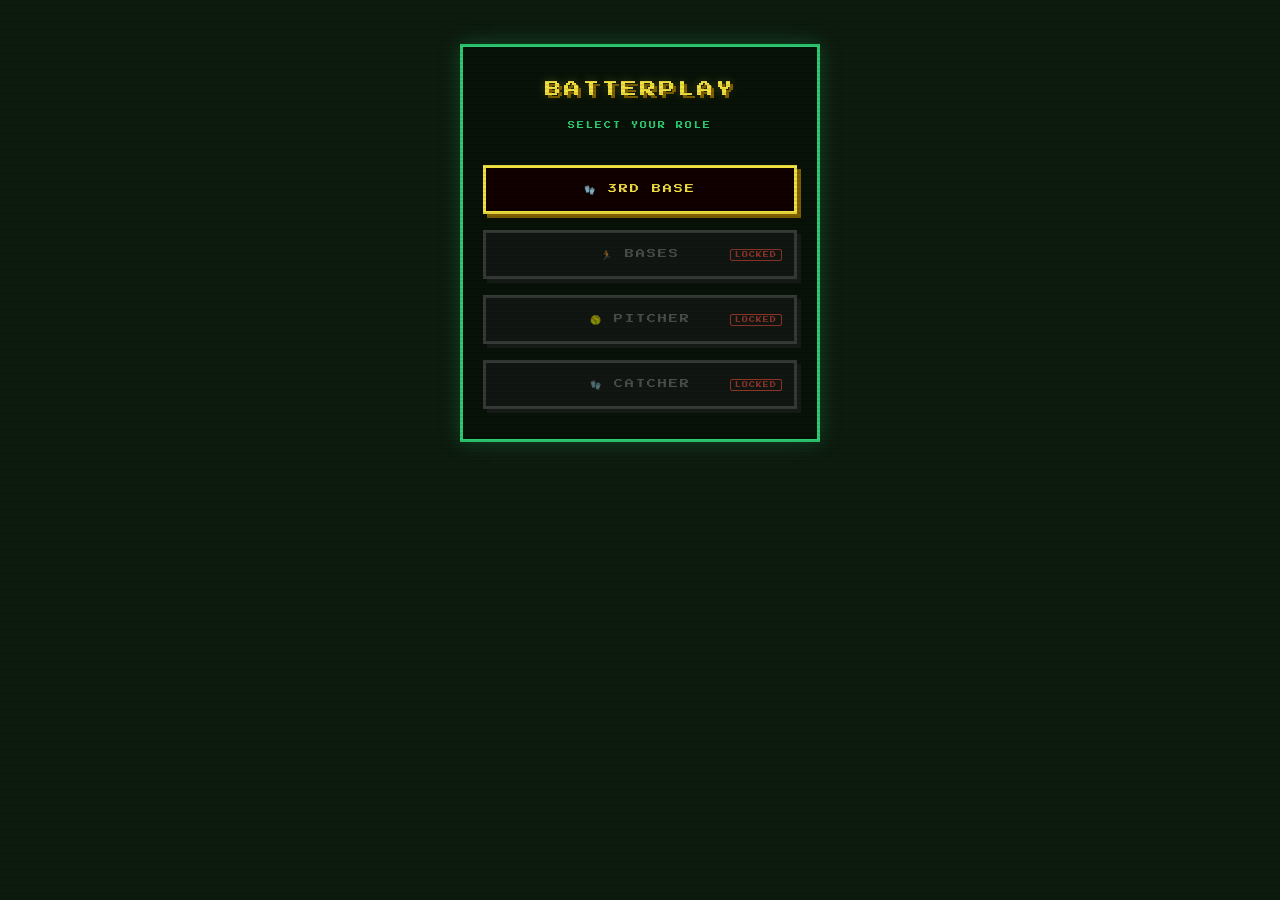
==== commit 377e49c9: "Fix horizontal layout stretching issue on gameplay screen" ====
--- a/index.html
+++ b/index.html
@@ -309,11 +309,13 @@
       justify-content: center;
       pointer-events: none;
       opacity: 0;
+      padding: 0 20px;
+      box-sizing: border-box;
     }
 
     #result-text {
       font-family: 'Press Start 2P', monospace;
-      font-size: clamp(32px, 12vw, 60px);
+      font-size: clamp(20px, 7vw, 48px);
       letter-spacing: 4px;
       text-align: center;
       transform: scale(0);
@@ -430,12 +432,40 @@
       letter-spacing: 1px;
     }
 
-    /* ============ GAMEPLAY SCREEN ============ */
     #game-screen {
       width: 100%;
+      max-width: 360px;
       display: flex;
       flex-direction: column;
       align-items: center;
+    }
+
+    @keyframes you-glow-pulse {
+      0%, 100% {
+        opacity: 0.35;
+        stroke: #f0e040;
+        filter: drop-shadow(0 0 1px rgba(240, 224, 64, 0.4));
+      }
+      50% {
+        opacity: 1;
+        stroke: #ffffff;
+        filter: drop-shadow(0 0 6px rgba(240, 224, 64, 0.8));
+      }
+    }
+    @keyframes you-text-bob {
+      0%, 100% {
+        transform: translateY(0);
+      }
+      50% {
+        transform: translateY(-4px);
+      }
+    }
+    #fielder-3b-you-glow {
+      animation: you-glow-pulse 1.4s infinite ease-in-out;
+    }
+    #fielder-3b-you-text {
+      animation: you-text-bob 1.4s infinite ease-in-out;
+      transform-origin: 0px -66px;
     }
   </style>
 </head>
@@ -446,7 +476,7 @@
   <div id="menu-screen">
     <div class="menu-title">BATTERPLAY</div>
     <div class="menu-subtitle">SELECT YOUR ROLE</div>
-    <button class="menu-btn" onclick="selectRole('hitter')">⚾ HITTER</button>
+    <button class="menu-btn" onclick="selectRole('3rd_base')">🧤 3RD BASE</button>
     <button class="menu-btn disabled" disabled>🏃 BASES</button>
     <button class="menu-btn disabled" disabled>🥎 PITCHER</button>
     <button class="menu-btn disabled" disabled>🧤 CATCHER</button>
@@ -454,6 +484,7 @@
 
   <!-- ============ GAMEPLAY SCREEN ============ -->
   <div id="game-screen" style="display: none;">
+    <button id="back-to-menu-btn" onclick="goBackToMenu()" style="align-self: flex-start; background: none; border: none; color: #2ecc71; font-family: 'Press Start 2P', monospace; font-size: 8px; cursor: pointer; margin-bottom: 14px; padding: 4px 0; display: flex; align-items: center; gap: 4px; outline: none; -webkit-tap-highlight-color: transparent;">⬅️ BACK TO MENU</button>
     <div class="title">SCENARIO 001</div>
 
     <div class="status-bar">
@@ -686,6 +717,7 @@
 
       <!-- 3rd Baseman -->
       <g id="fielder-3b" transform="translate(78,172) scale(0.75)">
+        <ellipse id="fielder-3b-you-glow" cx="0" cy="2" rx="15" ry="5.5" fill="none" stroke="#f0e040" stroke-width="1.8" opacity="0" pointer-events="none" />
         <ellipse cx="0" cy="2" rx="9" ry="3" fill="rgba(0,0,0,0.3)" />
         <rect x="-7" y="-3" width="5" height="4" rx="1" fill="#111" />
         <rect x="2" y="-3" width="5" height="4" rx="1" fill="#111" />
@@ -715,6 +747,7 @@
         <rect x="-7" y="-55" width="14" height="13" rx="2" fill="#e67e22" />
         <rect x="-2" y="-57" width="4" height="3" rx="1" fill="#e67e22" />
         <rect x="-3" y="-52" width="6" height="7" rx="1" fill="#ffffff" />
+        <text id="fielder-3b-you-text" x="0" y="-68" font-family="'Press Start 2P', monospace" font-size="7.5" font-weight="bold" fill="#f0e040" text-anchor="middle" opacity="0" stroke="#000" stroke-width="1.5" paint-order="stroke fill">YOU</text>
       </g>
       <!-- BATTER -->
       <g id="player" transform="translate(148,258) scale(0.75)">
@@ -990,7 +1023,7 @@
     // ============================================================
     // SCENARIOS DATA
     // ============================================================
-    const SCENARIOS = [
+    const HITTER_SCENARIOS = [
       {
         id: 1,
         title: "SCENARIO 001",
@@ -1083,6 +1116,56 @@
       }
     ];
 
+    const THIRD_BASE_SCENARIOS = [
+      {
+        id: 101,
+        title: "SCENARIO 001",
+        situation: "Pop-up caught, Runner on 2nd",
+        details: "You are the 3rd baseman. There is a runner on 2nd base. The hitter hits a pop-up fly in your direction, and you catch it in the air. The runner on 2nd base is off base running towards 3rd.",
+        question: "What should you do to get the runner out?",
+        choices: [
+          "Touch 3rd base",
+          "Tag the runner",
+          "Throw to Home plate"
+        ],
+        correctIndex: 1,
+        why: "Why: Since the runner is not forced to advance, they can go back to 2nd. Touching 3rd base does not record an out; you must tag them.",
+        runners: ['2b']
+      },
+      {
+        id: 102,
+        title: "SCENARIO 002",
+        situation: "Ground Ball, Runner on 2nd",
+        details: "You are the 3rd baseman. There is a runner on 2nd base. Hitter hits a ground ball to you. The runner on 2nd base runs towards 3rd.",
+        question: "What should you do to get the runner out?",
+        choices: [
+          "Touch 3rd base",
+          "Tag the runner",
+          "Throw to Home plate"
+        ],
+        correctIndex: 1,
+        why: "Why: Since there is no runner on 1st, the runner is not forced to advance. Touching 3rd base does nothing; you must tag the runner.",
+        runners: ['2b']
+      },
+      {
+        id: 103,
+        title: "SCENARIO 003",
+        situation: "Ground Ball, Runners on 1st & 2nd",
+        details: "You are the 3rd baseman. There are runners on 1st and 2nd base. Hitter hits a ground ball to you.",
+        question: "What is the best way to get the lead runner out?",
+        choices: [
+          "Touch 3rd base",
+          "Tag the runner",
+          "Throw to Home plate"
+        ],
+        correctIndex: 0,
+        why: "Why: With runners on 1st and 2nd, the runner on 2nd is forced to run. Touching 3rd base records an easy force out.",
+        runners: ['1b', '2b']
+      }
+    ];
+
+    let currentRole = 'hitter';
+    let activeScenarios = HITTER_SCENARIOS;
     let currentScenarioIndex = 0;
 
     // ============================================================
@@ -1219,6 +1302,46 @@
       
       source.start();
       source.stop(now + duration);
+    }
+
+    function playGloveCatch() {
+      initAudio();
+      const now = audioCtx.currentTime;
+      const osc = audioCtx.createOscillator();
+      const gain = audioCtx.createGain();
+      
+      osc.type = 'triangle';
+      osc.frequency.setValueAtTime(180, now);
+      osc.frequency.exponentialRampToValueAtTime(60, now + 0.08);
+      
+      gain.gain.setValueAtTime(0.3, now);
+      gain.gain.exponentialRampToValueAtTime(0.001, now + 0.08);
+      
+      osc.connect(gain);
+      gain.connect(audioCtx.destination);
+      
+      osc.start();
+      osc.stop(now + 0.08);
+    }
+
+    function playTagSound() {
+      initAudio();
+      const now = audioCtx.currentTime;
+      const osc = audioCtx.createOscillator();
+      const gain = audioCtx.createGain();
+      
+      osc.type = 'sine';
+      osc.frequency.setValueAtTime(400, now);
+      osc.frequency.exponentialRampToValueAtTime(800, now + 0.1);
+      
+      gain.gain.setValueAtTime(0.15, now);
+      gain.gain.linearRampToValueAtTime(0.001, now + 0.1);
+      
+      osc.connect(gain);
+      gain.connect(audioCtx.destination);
+      
+      osc.start();
+      osc.stop(now + 0.1);
     }
 
     // ============================================================
@@ -1254,7 +1377,7 @@
         if (el) el.setAttribute('opacity', '0');
       });
       
-      const scenario = SCENARIOS[currentScenarioIndex];
+      const scenario = activeScenarios[currentScenarioIndex];
       scenario.runners.forEach(base => {
         let el = document.getElementById('runner-' + base);
         if (el) {
@@ -1267,31 +1390,61 @@
     }
 
     function setupScenario() {
-      const scenario = SCENARIOS[currentScenarioIndex];
+      const scenario = activeScenarios[currentScenarioIndex];
       document.querySelector('.title').textContent = `${scenario.title}: ${scenario.situation.toUpperCase()}`;
       setStatus(scenario.details);
       
       setupBaseRunners();
       
-      document.getElementById('pitch-btn').style.display = 'block';
-      document.getElementById('pitch-btn').innerHTML = '⚾ THROW PITCH!';
-      document.getElementById('pitch-btn').disabled = false;
+      const pitchBtn = document.getElementById('pitch-btn');
+      pitchBtn.style.display = 'block';
+      if (currentRole === 'hitter') {
+        pitchBtn.innerHTML = '⚾ THROW PITCH!';
+      } else {
+        pitchBtn.innerHTML = '⚾ START PLAY!';
+      }
+      pitchBtn.disabled = false;
       document.getElementById('next-btn').style.display = 'none';
       
       isPlayAgain = false;
       isAnimating = false;
+
+      // Handle YOU glow and text for 3B role
+      const youText = document.getElementById('fielder-3b-you-text');
+      const youGlow = document.getElementById('fielder-3b-you-glow');
+      if (youText && youGlow) {
+        if (currentRole === '3rd_base') {
+          youText.setAttribute('opacity', '1');
+          youGlow.setAttribute('opacity', '1');
+        } else {
+          youText.setAttribute('opacity', '0');
+          youGlow.setAttribute('opacity', '0');
+        }
+      }
     }
 
     // ============================================================
     // MENU ROLE SELECTION
     // ============================================================
     function selectRole(role) {
-      if (role !== 'hitter') return;
+      if (role !== 'hitter' && role !== '3rd_base') return;
+      currentRole = role;
+      activeScenarios = (role === 'hitter' ? HITTER_SCENARIOS : THIRD_BASE_SCENARIOS);
+      currentScenarioIndex = 0;
+
       playSelectSound();
       document.getElementById('menu-screen').style.display = 'none';
       document.getElementById('game-screen').style.display = 'flex';
       
+      resetGame();
       setupScenario();
+    }
+
+    function goBackToMenu() {
+      playSelectSound();
+      document.getElementById('game-screen').style.display = 'none';
+      document.getElementById('menu-screen').style.display = 'flex';
+      resetGame();
     }
 
     const BATTER_HOME = { x: 148, y: 258 };
@@ -1432,10 +1585,17 @@
     // ============================================================
     function resetGame() {
       isPlayAgain = false;
-      pitchBtn.innerHTML = '⚾ THROW PITCH!';
+      
+      const pitchBtn = document.getElementById('pitch-btn');
+      if (currentRole === 'hitter') {
+        pitchBtn.innerHTML = '⚾ THROW PITCH!';
+      } else {
+        pitchBtn.innerHTML = '⚾ START PLAY!';
+      }
       
       cur = { ...BATTER_HOME };
       playerG.setAttribute('transform', `translate(${cur.x},${cur.y}) scale(${PLAYER_SCALE})`);
+      playerG.setAttribute('opacity', '1');
       currentBase = 'home';
       clearHighlights();
       
@@ -1445,6 +1605,11 @@
       batGroup.setAttribute('transform', '');
       ballG.setAttribute('opacity', '0');
       popflyBall.setAttribute('opacity', '0');
+      
+      const fielder3bG = document.getElementById('fielder-3b');
+      if (fielder3bG) {
+        fielder3bG.setAttribute('transform', `translate(78,172) scale(${PLAYER_SCALE})`);
+      }
       
       setupBaseRunners();
     }
@@ -1461,56 +1626,240 @@
       isAnimating = true;
       setDisabled(true);
 
+      // Hide YOU indicators when play begins
+      const youText = document.getElementById('fielder-3b-you-text');
+      const youGlow = document.getElementById('fielder-3b-you-glow');
+      if (youText) youText.setAttribute('opacity', '0');
+      if (youGlow) youGlow.setAttribute('opacity', '0');
+
       // Reset
       batGroup.setAttribute('transform', '');
       popflyBall.setAttribute('opacity', '0');
 
-      // 1. WIND-UP
-      await animate(400, t => {
-        pitcherArm.setAttribute('transform', `rotate(${easeInOut(t) * -110}, 8, -22)`);
-        pitcherG.setAttribute('transform', `translate(160,152) scale(${PLAYER_SCALE}) rotate(${easeInOut(t) * -5}, 0, -20)`);
-      });
-      await wait(120);
-
-      // 2. THROW
-      pitcherBallHand.setAttribute('opacity', '0');
-      ballG.setAttribute('opacity', '1');
-      ballG.setAttribute('transform', 'translate(160,145)');
-
-      // Initialize closeup ball and swing prep
-      cuBall.setAttribute('opacity', '1');
-      cuBall.setAttribute('transform', 'translate(260, 40)');
-      cuImpact.setAttribute('opacity', '0');
-      crackText.style.opacity = '0';
-      crackText.style.transform = 'translate(-50%,-50%) scale(0)';
-      flashEl.style.opacity = '0';
-
-      const throwP = animate(220, t => {
-        const angle = -110 + easeOut(t) * 140;
-        pitcherArm.setAttribute('transform', `rotate(${angle}, 8, -22)`);
-        pitcherG.setAttribute('transform', `translate(160,152) scale(${PLAYER_SCALE}) rotate(${(1 - easeOut(t)) * -5}, 0, -20)`);
-      });
-      const ballTravelP = animate(280, t => {
-        const e = easeOut(t);
-        ballG.setAttribute('transform', `translate(${lerp(160, 148, e)},${lerp(145, 248, e) + Math.sin(t * Math.PI) * -8})`);
-        
-        // Sync closeup ball travel and swing prep in real-time
-        const bx = lerp(260, 80, t);
-        const by = lerp(40, 88, t);
-        cuBall.setAttribute('transform', `translate(${bx},${by})`);
-        
-        const batAngle = t * 20;
-        cuBatGroup.setAttribute('transform', `rotate(${batAngle}, -38, -60)`);
-        const bodyRotate = t * 6;
-        cuBatter.setAttribute('transform', `translate(130,158) rotate(${bodyRotate}, 0, -80)`);
-      });
-      await Promise.all([throwP, ballTravelP]);
-
-      // Stop here! Pitch has arrived.
-      await wait(300);
-
-      // Show quiz overlay dynamically
-      showQuizForScenario();
+      if (currentRole === 'hitter') {
+        // 1. WIND-UP
+        await animate(400, t => {
+          pitcherArm.setAttribute('transform', `rotate(${easeInOut(t) * -110}, 8, -22)`);
+          pitcherG.setAttribute('transform', `translate(160,152) scale(${PLAYER_SCALE}) rotate(${easeInOut(t) * -5}, 0, -20)`);
+        });
+        await wait(120);
+
+        // 2. THROW
+        pitcherBallHand.setAttribute('opacity', '0');
+        ballG.setAttribute('opacity', '1');
+        ballG.setAttribute('transform', 'translate(160,145)');
+
+        // Initialize closeup ball and swing prep
+        cuBall.setAttribute('opacity', '1');
+        cuBall.setAttribute('transform', 'translate(260, 40)');
+        cuImpact.setAttribute('opacity', '0');
+        crackText.style.opacity = '0';
+        crackText.style.transform = 'translate(-50%,-50%) scale(0)';
+        flashEl.style.opacity = '0';
+
+        const throwP = animate(220, t => {
+          const angle = -110 + easeOut(t) * 140;
+          pitcherArm.setAttribute('transform', `rotate(${angle}, 8, -22)`);
+          pitcherG.setAttribute('transform', `translate(160,152) scale(${PLAYER_SCALE}) rotate(${(1 - easeOut(t)) * -5}, 0, -20)`);
+        });
+        const ballTravelP = animate(280, t => {
+          const e = easeOut(t);
+          ballG.setAttribute('transform', `translate(${lerp(160, 148, e)},${lerp(145, 248, e) + Math.sin(t * Math.PI) * -8})`);
+          
+          // Sync closeup ball travel and swing prep in real-time
+          const bx = lerp(260, 80, t);
+          const by = lerp(40, 88, t);
+          cuBall.setAttribute('transform', `translate(${bx},${by})`);
+          
+          const batAngle = t * 20;
+          cuBatGroup.setAttribute('transform', `rotate(${batAngle}, -38, -60)`);
+          const bodyRotate = t * 6;
+          cuBatter.setAttribute('transform', `translate(130,158) rotate(${bodyRotate}, 0, -80)`);
+        });
+        await Promise.all([throwP, ballTravelP]);
+
+        // Stop here! Pitch has arrived.
+        await wait(300);
+
+        // Show quiz overlay dynamically
+        showQuizForScenario();
+      } else {
+        // --- 3RD BASE ROLE FLOW ---
+        // 1. WIND-UP
+        await animate(400, t => {
+          pitcherArm.setAttribute('transform', `rotate(${easeInOut(t) * -110}, 8, -22)`);
+          pitcherG.setAttribute('transform', `translate(160,152) scale(${PLAYER_SCALE}) rotate(${easeInOut(t) * -5}, 0, -20)`);
+        });
+        await wait(120);
+
+        // 2. THROW
+        pitcherBallHand.setAttribute('opacity', '0');
+        ballG.setAttribute('opacity', '1');
+        ballG.setAttribute('transform', 'translate(160,145)');
+
+        // Closeup views prep
+        cuBall.setAttribute('opacity', '1');
+        cuBall.setAttribute('transform', 'translate(260, 40)');
+        cuImpact.setAttribute('opacity', '0');
+        crackText.style.opacity = '0';
+        crackText.style.transform = 'translate(-50%,-50%) scale(0)';
+        flashEl.style.opacity = '0';
+
+        // Ball travel to plate
+        const throwP = animate(220, t => {
+          const angle = -110 + easeOut(t) * 140;
+          pitcherArm.setAttribute('transform', `rotate(${angle}, 8, -22)`);
+          pitcherG.setAttribute('transform', `translate(160,152) scale(${PLAYER_SCALE}) rotate(${(1 - easeOut(t)) * -5}, 0, -20)`);
+        });
+        const ballTravelP = animate(280, t => {
+          const e = easeOut(t);
+          ballG.setAttribute('transform', `translate(${lerp(160, 148, e)},${lerp(145, 248, e) + Math.sin(t * Math.PI) * -8})`);
+          
+          const bx = lerp(260, 80, t);
+          const by = lerp(40, 88, t);
+          cuBall.setAttribute('transform', `translate(${bx},${by})`);
+          
+          const batAngle = t * 20;
+          cuBatGroup.setAttribute('transform', `rotate(${batAngle}, -38, -60)`);
+          const bodyRotate = t * 6;
+          cuBatter.setAttribute('transform', `translate(130,158) rotate(${bodyRotate}, 0, -80)`);
+        });
+        await Promise.all([throwP, ballTravelP]);
+
+        // 3. HIT! Swing & contact automatically (since the user is playing 3rd baseman watching the hit)
+        spawnDust(148, 240, 12);
+        playBatCrack();
+        
+        // Impact lines and crack text
+        cuImpact.setAttribute('opacity', '1');
+        cuImpact.setAttribute('transform', 'translate(130,158)');
+        crackText.style.opacity = '1';
+        crackText.style.transform = 'translate(-50%,-50%) scale(1)';
+        flashEl.style.opacity = '0.95';
+        const flashFadeP = animate(120, t => { flashEl.style.opacity = String(0.95 * (1 - t)); });
+
+        // Batter swing follow through
+        const swingP = animate(200, t => {
+          const e = easeOut(t);
+          batGroup.setAttribute('transform', `rotate(${-30 + e * 180}, 8, -24)`);
+          playerG.setAttribute('transform', `translate(${BATTER_HOME.x},${BATTER_HOME.y}) scale(${PLAYER_SCALE}) rotate(${e * 25}, 0, -20)`);
+        });
+        const hitP = animate(200, t => {
+          ballG.setAttribute('opacity', String(1 - t));
+        });
+        const cuRicochetP = animate(300, t => {
+          const e = easeInOut(t);
+          const batAngle = 20 + e * 40;
+          cuBatGroup.setAttribute('transform', `rotate(${batAngle}, -38, -60)`);
+          const bodyRotate = 6 + e * 12;
+          cuBatter.setAttribute('transform', `translate(130,158) rotate(${bodyRotate}, 0, -80)`);
+          
+          const bx = lerp(80, -30, e);
+          const by = lerp(88, -20, e) - Math.sin(e * Math.PI) * 50;
+          cuBall.setAttribute('transform', `translate(${bx},${by})`);
+        });
+        await Promise.all([flashFadeP, swingP, hitP, cuRicochetP]);
+
+        // Clean up closeup elements
+        flashEl.style.opacity = '0';
+        ballG.setAttribute('opacity', '0');
+        pitcherBallHand.setAttribute('opacity', '1');
+        crackText.style.opacity = '0';
+        cuImpact.setAttribute('opacity', '0');
+        cuBall.setAttribute('opacity', '0');
+
+        // 4. BALL FLIES TOWARDS 3RD BASE & 3RD BASEMAN MOVES TO FIELD
+        const scenario = activeScenarios[currentScenarioIndex];
+        const isPopUp = (scenario.id === 101);
+        setStatus(isPopUp ? "POP-UP FLY TO 3RD BASE!" : "GROUND BALL TO 3RD BASE!");
+
+        const popFlyTarget = { x: 74, y: 155 }; // catch location near 3rd base
+        const fielder3bStart = { x: 78, y: 172 };
+        const fielder3bTarget = { x: 74, y: 155 };
+        const runner2bStart = { x: 160, y: 50 };
+        const runner2bTarget = { x: 109, y: 101 }; // half way between 2B and 3B
+        
+        // Runner 1B for Scenario 103
+        const runner1bStart = { x: 262, y: 152 };
+        const runner1bTarget = { x: 211, y: 101 };
+
+        popflyBall.setAttribute('opacity', '1');
+        popflyBall.setAttribute('transform', 'translate(148,248)');
+
+        const ballDuration = 1400; // flight time for pop fly or grounder roll
+
+        const ballFlightP = animate(ballDuration, t => {
+          const bx = lerp(148, popFlyTarget.x, t);
+          const by = lerp(248, popFlyTarget.y, t);
+          
+          let arc = 0;
+          let scale = 1.0;
+          if (isPopUp) {
+            // High arc height for pop-up
+            arc = Math.sin(t * Math.PI) * -80;
+            scale = 1.0 + Math.sin(t * Math.PI) * 0.4;
+          } else {
+            // Low bouncing/rolling grounder
+            arc = Math.abs(Math.sin(t * Math.PI * 4)) * -4; 
+            scale = 1.0 - t * 0.2;
+          }
+          popflyBall.setAttribute('transform', `translate(${bx},${by + arc}) scale(${scale})`);
+        });
+
+        // 3rd baseman runs to catch/field spot
+        const fielderMoveP = animate(ballDuration, t => {
+          const x = lerp(fielder3bStart.x, fielder3bTarget.x, t);
+          const y = lerp(fielder3bStart.y, fielder3bTarget.y, t);
+          const bob = Math.sin(t * 12) * 2;
+          const scale = getScaleForY(y);
+          const fielder3bG = document.getElementById('fielder-3b');
+          fielder3bG.setAttribute('transform', `translate(${x},${y + bob}) scale(${scale})`);
+        });
+
+        // Runner runs off 2B towards 3B
+        const runnerMoveP = animate(ballDuration * 0.8, t => {
+          const x = lerp(runner2bStart.x, runner2bTarget.x, t);
+          const y = lerp(runner2bStart.y, runner2bTarget.y, t);
+          const bob = Math.sin(t * 10) * 2;
+          const scale = getScaleForY(y);
+          const runner2b = document.getElementById('runner-2b');
+          runner2b.setAttribute('transform', `translate(${x},${y + bob}) scale(${scale})`);
+        });
+
+        // Runner 1B runs towards 2B (only in Scenario 103)
+        let runner1bMoveP = Promise.resolve();
+        if (scenario.id === 103) {
+          runner1bMoveP = animate(ballDuration * 0.8, t => {
+            const x = lerp(runner1bStart.x, runner1bTarget.x, t);
+            const y = lerp(runner1bStart.y, runner1bTarget.y, t);
+            const bob = Math.sin(t * 10) * 2;
+            const scale = getScaleForY(y);
+            const runner1b = document.getElementById('runner-1b');
+            runner1b.setAttribute('transform', `translate(${x},${y + bob}) scale(${scale})`);
+          });
+        }
+
+        // Batter runs a bit towards 1B
+        const batterRunP = animate(ballDuration * 0.6, t => {
+          const x = lerp(BATTER_HOME.x, BATTER_HOME.x + 30, t);
+          const y = lerp(BATTER_HOME.y, BATTER_HOME.y - 30, t);
+          const scale = getScaleForY(y);
+          playerG.setAttribute('transform', `translate(${x},${y}) scale(${scale})`);
+        });
+
+        await Promise.all([ballFlightP, fielderMoveP, runnerMoveP, runner1bMoveP, batterRunP]);
+
+        // 5. CATCH / FIELD BALL
+        playGloveCatch();
+        spawnDust(popFlyTarget.x, popFlyTarget.y, 8);
+        popflyBall.setAttribute('opacity', '0'); // Caught/Fielded!
+        
+        setStatus(isPopUp ? "CAUGHT! Batter is out! Play continues..." : "FIELDED! Play continues...");
+        await wait(600);
+
+        // Show the quiz!
+        showQuizForScenario();
+      }
     }
 
     // ============================================================
@@ -1558,7 +1907,7 @@
       });
 
       // 4. Scenario play outcome starts flying immediately on contact!
-      const scenario = SCENARIOS[currentScenarioIndex];
+      const scenario = activeScenarios[currentScenarioIndex];
       const ballFlightP = playScenarioPlay(scenario.id);
 
       await Promise.all([flashFadeP, swingP, hitP, cuRicochetP, ballFlightP]);
@@ -1640,7 +1989,7 @@
     // SHOW QUIZ OVERLAY FOR CURRENT SCENARIO
     // ============================================================
     function showQuizForScenario() {
-      const scenario = SCENARIOS[currentScenarioIndex];
+      const scenario = activeScenarios[currentScenarioIndex];
       
       document.getElementById('quiz-situation').textContent = scenario.details;
       document.getElementById('quiz-question').innerHTML = scenario.question;
@@ -1672,30 +2021,655 @@
       // Hide quiz immediately
       quizOverlay.classList.remove('visible');
 
-      const scenario = SCENARIOS[currentScenarioIndex];
+      const scenario = activeScenarios[currentScenarioIndex];
       const isCorrect = (index === scenario.correctIndex);
 
-      if (isCorrect) {
-        // ✅ CORRECT
-        // Play hit animation (swing, contact, ball flight, and base running)
-        await playSwingAndHit();
-        
-        // Show result card
-        await showResult(true, scenario.why);
-        
-        // Show NEXT button
-        isAnimating = false;
-        showNextButton();
+      if (currentRole === 'hitter') {
+        if (isCorrect) {
+          // ✅ CORRECT
+          // Play hit animation (swing, contact, ball flight, and base running)
+          await playSwingAndHit();
+          
+          // Show result card
+          await showResult(true, scenario.why);
+          
+          // Show NEXT button
+          isAnimating = false;
+          showNextButton();
+        } else {
+          // ❌ WRONG
+          // Play swing and miss animation
+          await playSwingAndMiss();
+          
+          // Show result card
+          await showResult(false, scenario.why);
+          
+          isAnimating = false;
+        }
       } else {
-        // ❌ WRONG
-        // Play swing and miss animation
-        await playSwingAndMiss();
-        
-        // Show result card
-        await showResult(false, scenario.why);
-        
-        isAnimating = false;
-        showTryAgainButton();
+        // --- 3RD BASE ROLE ---
+        if (isCorrect) {
+          // ✅ CORRECT
+          if (scenario.id === 103) {
+            await playForcePlayAt3rd();
+          } else if (scenario.id === 104) {
+            await playStealTagAt3rd();
+          } else if (scenario.id === 105) {
+            await playThrowTo2nd();
+          } else if (scenario.id === 106) {
+            await playThrowTo1st();
+          } else {
+            await playCorrectTagPlay();
+          }
+          await showResult(true, scenario.why);
+          isAnimating = false;
+          showNextButton();
+        } else {
+          // ❌ WRONG
+          await playIncorrectPlay(index);
+          await showResult(false, scenario.why);
+          isAnimating = false;
+          showTryAgainButton();
+        }
+      }
+    }
+
+    async function playForcePlayAt3rd() {
+      setStatus("RUNNING TO TOUCH 3RD BASE FOR THE FORCE OUT!");
+      const fielder3bG = document.getElementById('fielder-3b');
+      const runner2bG = document.getElementById('runner-2b');
+      const runner1bG = document.getElementById('runner-1b');
+
+      const fielderStart = { x: 74, y: 155 };
+      const fielderTarget = BASE_POS['3b']; // { x: 58, y: 152 }
+      
+      const runner2bStart = { x: 109, y: 101 };
+      const runner2bTarget = BASE_POS['3b'];
+      
+      const runner1bStart = { x: 211, y: 101 };
+      const runner1bTarget = BASE_POS['2b']; // { x: 160, y: 50 }
+
+      const duration = 700;
+      await animate(duration, t => {
+        // Fielder runs to 3B
+        const fx = lerp(fielderStart.x, fielderTarget.x, t);
+        const fy = lerp(fielderStart.y, fielderTarget.y, t);
+        const fBob = Math.sin(t * 8) * 1.5;
+        const fScale = getScaleForY(fy);
+        fielder3bG.setAttribute('transform', `translate(${fx},${fy + fBob}) scale(${fScale})`);
+
+        // Runner from 2B runs to 3B
+        const r2x = lerp(runner2bStart.x, runner2bTarget.x, t);
+        const r2y = lerp(runner2bStart.y, runner2bTarget.y, t);
+        const r2Bob = Math.sin(t * 8) * 1.5;
+        const r2Scale = getScaleForY(r2y);
+        runner2bG.setAttribute('transform', `translate(${r2x},${r2y + r2Bob}) scale(${r2Scale})`);
+
+        // Runner from 1B runs to 2B
+        const r1x = lerp(runner1bStart.x, runner1bTarget.x, t);
+        const r1y = lerp(runner1bStart.y, runner1bTarget.y, t);
+        const r1Bob = Math.sin(t * 8) * 1.5;
+        const r1Scale = getScaleForY(r1y);
+        runner1bG.setAttribute('transform', `translate(${r1x},${r1y + r1Bob}) scale(${r1Scale})`);
+
+        // Batter runs to 1B
+        const bx = lerp(BATTER_HOME.x + 30, BASE_POS['1b'].x, t);
+        const by = lerp(BATTER_HOME.y - 30, BASE_POS['1b'].y, t);
+        const bScale = getScaleForY(by);
+        playerG.setAttribute('transform', `translate(${bx},${by}) scale(${bScale})`);
+      });
+
+      // Force out!
+      flashBase('3b');
+      playGloveCatch();
+      spawnDust(fielderTarget.x, fielderTarget.y, 10);
+      playCrowdCheer(2.5, 0.25);
+
+      // Hide runner 2b (out)
+      runner2bG.setAttribute('opacity', '0');
+      setStatus("FORCE OUT AT 3RD BASE! LEAD RUNNER IS OUT!");
+      await wait(600);
+    }
+
+    async function playStealTagAt3rd() {
+      setStatus("TAGGING THE RUNNER AT 3RD BASE!");
+      const fielder3bG = document.getElementById('fielder-3b');
+      const runner2bG = document.getElementById('runner-2b');
+
+      const fielderStart = { x: 62, y: 154 };
+      const fielderTarget = { x: 58, y: 152 };
+      const runnerStart = { x: 109, y: 101 };
+      const runnerTarget = { x: 58, y: 152 };
+
+      const duration = 600;
+      await animate(duration, t => {
+        // Fielder reaches for the tag
+        const fx = lerp(fielderStart.x, fielderTarget.x, t);
+        const fy = lerp(fielderStart.y, fielderTarget.y, t);
+        const scale = getScaleForY(fy);
+        fielder3bG.setAttribute('transform', `translate(${fx},${fy}) scale(${scale})`);
+
+        // Runner slides into 3B
+        const rx = lerp(runnerStart.x, runnerTarget.x, t);
+        const ry = lerp(runnerStart.y, runnerTarget.y, t);
+        const rBob = Math.sin(t * Math.PI) * -6; // slide curve
+        const rScale = getScaleForY(ry);
+        runner2bG.setAttribute('transform', `translate(${rx},${ry + rBob}) scale(${rScale})`);
+      });
+
+      playTagSound();
+      spawnDust(runnerTarget.x, runnerTarget.y, 14);
+      playCrowdCheer(2.5, 0.25);
+
+      runner2bG.setAttribute('opacity', '0'); // Tagged out!
+      setStatus("OUT AT 3RD BASE! STEAL PREVENTED!");
+      await wait(600);
+    }
+
+    async function playThrowTo2nd() {
+      setStatus("THROWING TO 2ND BASE FOR THE FORCE OUT!");
+      const fielder3bG = document.getElementById('fielder-3b');
+      const runner1bG = document.getElementById('runner-1b');
+      const secondBaseman = document.getElementById('fielder-2b');
+
+      const fielderPos = { x: 74, y: 155 };
+      const targetPos = BASE_POS['2b']; // { x: 160, y: 50 }
+      const runnerStart = { x: 211, y: 101 };
+      const runnerTarget = BASE_POS['2b'];
+
+      popflyBall.setAttribute('opacity', '1');
+      popflyBall.setAttribute('transform', `translate(${fielderPos.x},${fielderPos.y})`);
+
+      const duration = 700;
+      const throwP = animate(350, t => {
+        const bx = lerp(fielderPos.x, targetPos.x, t);
+        const by = lerp(fielderPos.y, targetPos.y, t);
+        popflyBall.setAttribute('transform', `translate(${bx},${by}) scale(0.6)`);
+      });
+
+      const runnerP = animate(duration, t => {
+        // Runner runs to 2B
+        const rx = lerp(runnerStart.x, runnerTarget.x, t);
+        const ry = lerp(runnerStart.y, runnerTarget.y, t);
+        const scale = getScaleForY(ry);
+        runner1bG.setAttribute('transform', `translate(${rx},${ry}) scale(${scale})`);
+
+        // Second baseman covers 2B
+        const sbx = lerp(218, 160, t);
+        const sby = lerp(108, 50, t);
+        const sbScale = getScaleForY(sby);
+        secondBaseman.setAttribute('transform', `translate(${sbx},${sby}) scale(${sbScale})`);
+
+        // Batter runs to 1B
+        const bx = lerp(BATTER_HOME.x + 30, BASE_POS['1b'].x, t);
+        const by = lerp(BATTER_HOME.y - 30, BASE_POS['1b'].y, t);
+        const bScale = getScaleForY(by);
+        playerG.setAttribute('transform', `translate(${bx},${by}) scale(${bScale})`);
+      });
+
+      await Promise.all([throwP, runnerP]);
+
+      playGloveCatch();
+      flashBase('2b');
+      spawnDust(targetPos.x, targetPos.y, 10);
+      playCrowdCheer(2.5, 0.25);
+      popflyBall.setAttribute('opacity', '0');
+      runner1bG.setAttribute('opacity', '0'); // force out!
+
+      // Reset second baseman back
+      secondBaseman.setAttribute('transform', `translate(218,108) scale(${PLAYER_SCALE})`);
+
+      setStatus("OUT AT 2ND BASE! FORCE OUT!");
+      await wait(600);
+    }
+
+    async function playThrowTo1st() {
+      setStatus("THROWING TO 1ST BASE FOR THE OUT!");
+      const firstBaseman = document.getElementById('fielder-1b');
+
+      const fielderPos = { x: 74, y: 155 };
+      const targetPos = BASE_POS['1b']; // { x: 262, y: 152 }
+
+      popflyBall.setAttribute('opacity', '1');
+      popflyBall.setAttribute('transform', `translate(${fielderPos.x},${fielderPos.y})`);
+
+      const duration = 700;
+      const throwP = animate(350, t => {
+        const bx = lerp(fielderPos.x, targetPos.x, t);
+        const by = lerp(fielderPos.y, targetPos.y, t);
+        popflyBall.setAttribute('transform', `translate(${bx},${by}) scale(0.6)`);
+      });
+
+      const runnerP = animate(duration, t => {
+        // Batter runs to 1B
+        const bx = lerp(BATTER_HOME.x + 30, targetPos.x, t);
+        const by = lerp(BATTER_HOME.y - 30, targetPos.y, t);
+        const bScale = getScaleForY(by);
+        playerG.setAttribute('transform', `translate(${bx},${by}) scale(${bScale})`);
+
+        // First baseman covers 1B
+        const fbx = lerp(240, 262, t);
+        const fby = lerp(172, 152, t);
+        const fbScale = getScaleForY(fby);
+        firstBaseman.setAttribute('transform', `translate(${fbx},${fby}) scale(${fbScale})`);
+      });
+
+      await Promise.all([throwP, runnerP]);
+
+      playGloveCatch();
+      flashBase('1b');
+      spawnDust(targetPos.x, targetPos.y, 10);
+      playCrowdCheer(2.5, 0.25);
+      popflyBall.setAttribute('opacity', '0');
+      
+      // Reset first baseman back
+      firstBaseman.setAttribute('transform', `translate(240,172) scale(${PLAYER_SCALE})`);
+
+      // Batter stays at 1B but is out (opacity decrease)
+      playerG.setAttribute('opacity', '0.5'); 
+
+      setStatus("OUT AT 1ST BASE! BATTER IS RETIRED!");
+      await wait(600);
+    }
+
+    async function playCorrectTagPlay() {
+      setStatus("RUNNING TO TAG THE RUNNER!");
+      const fielder3bG = document.getElementById('fielder-3b');
+      const runner2bG = document.getElementById('runner-2b');
+
+      const fielderStart = { x: 74, y: 155 };
+      const runnerStart = { x: 109, y: 101 };
+      
+      const tagSpot = { x: 130, y: 78 };
+      const runnerBackSpot = { x: 130, y: 78 }; // tagged here
+
+      const chaseDuration = 900;
+      await animate(chaseDuration, t => {
+        // Fielder runs to tag spot
+        const fx = lerp(fielderStart.x, tagSpot.x, t);
+        const fy = lerp(fielderStart.y, tagSpot.y, t);
+        const fBob = Math.sin(t * 12) * 2;
+        const fScale = getScaleForY(fy);
+        fielder3bG.setAttribute('transform', `translate(${fx},${fy + fBob}) scale(${fScale})`);
+
+        // Runner runs back towards 2B
+        const rx = lerp(runnerStart.x, runnerBackSpot.x, t);
+        const ry = lerp(runnerStart.y, runnerBackSpot.y, t);
+        const rBob = Math.sin(t * 10) * 2;
+        const rScale = getScaleForY(ry);
+        runner2bG.setAttribute('transform', `translate(${rx},${ry + rBob}) scale(${rScale})`);
+      });
+
+      // Tag contact!
+      playTagSound();
+      spawnDust(tagSpot.x, tagSpot.y, 14);
+      playCrowdCheer(2.5, 0.25);
+
+      // Hide runner (tagged out)
+      runner2bG.setAttribute('opacity', '0');
+      setStatus("DOUBLE PLAY! TAGGED OUT!");
+      await wait(600);
+    }
+
+    async function playIncorrectPlay(index) {
+      const fielder3bG = document.getElementById('fielder-3b');
+      const runner2bG = document.getElementById('runner-2b');
+      const runner1bG = document.getElementById('runner-1b');
+      const scenario = activeScenarios[currentScenarioIndex];
+
+      if (scenario.id === 104) {
+        // --- SCENARIO 104 (STEAL PLAY) ---
+        const runnerStart = { x: 109, y: 101 };
+        const runnerTarget = BASE_POS['3b']; // { x: 58, y: 152 }
+
+        if (index === 1) {
+          // --- STAND AND WATCH ---
+          setStatus("WATCHING THE RUNNER STEAL...");
+          const duration = 600;
+          await animate(duration, t => {
+            // Runner steals 3B
+            const rx = lerp(runnerStart.x, runnerTarget.x, t);
+            const ry = lerp(runnerStart.y, runnerTarget.y, t);
+            const scale = getScaleForY(ry);
+            runner2bG.setAttribute('transform', `translate(${rx},${ry}) scale(${scale})`);
+          });
+          
+          flashBase('3b');
+          spawnDust(runnerTarget.x, runnerTarget.y, 8);
+          setStatus("SAFE! RUNNER STOLE 3RD BASE! NO ONE COVERED!");
+          await wait(800);
+
+        } else if (index === 2) {
+          // --- COVER 2ND BASE (WRONG BASE) ---
+          setStatus("RUNNING TO COVER 2ND BASE...");
+          const fielderStart = { x: 78, y: 172 };
+          const fielderTarget = BASE_POS['2b']; // { x: 160, y: 50 }
+
+          const duration = 800;
+          await animate(duration, t => {
+            // Fielder runs to 2B
+            const fx = lerp(fielderStart.x, fielderTarget.x, t);
+            const fy = lerp(fielderStart.y, fielderTarget.y, t);
+            const fScale = getScaleForY(fy);
+            fielder3bG.setAttribute('transform', `translate(${fx},${fy}) scale(${fScale})`);
+
+            // Runner steals 3B
+            const rx = lerp(runnerStart.x, runnerTarget.x, t);
+            const ry = lerp(runnerStart.y, runnerTarget.y, t);
+            const rScale = getScaleForY(ry);
+            runner2bG.setAttribute('transform', `translate(${rx},${ry}) scale(${rScale})`);
+          });
+
+          flashBase('3b');
+          spawnDust(runnerTarget.x, runnerTarget.y, 8);
+          setStatus("SAFE! RUNNER STOLE 3B! YOU COVERED THE WRONG BASE!");
+          await wait(800);
+        }
+
+      } else if (scenario.id === 105) {
+        // --- SCENARIO 105 (GROUNDER, RUNNER ON 1st) ---
+        const runnerStart = { x: 211, y: 101 };
+        const runnerTarget = BASE_POS['2b']; // { x: 160, y: 50 }
+
+        if (index === 1) {
+          // --- TOUCH 3RD BASE (NO FORCE PLAY AT 3RD) ---
+          setStatus("RUNNING TO TOUCH 3RD BASE...");
+          const fielderStart = { x: 74, y: 155 };
+          const fielderTarget = BASE_POS['3b'];
+
+          const duration = 800;
+          await animate(duration, t => {
+            // Fielder runs to 3B
+            const fx = lerp(fielderStart.x, fielderTarget.x, t);
+            const fy = lerp(fielderStart.y, fielderTarget.y, t);
+            const fScale = getScaleForY(fy);
+            fielder3bG.setAttribute('transform', `translate(${fx},${fy}) scale(${fScale})`);
+
+            // Runner 1B runs to 2B safely
+            const rx = lerp(runnerStart.x, runnerTarget.x, t);
+            const ry = lerp(runnerStart.y, runnerTarget.y, t);
+            const rScale = getScaleForY(ry);
+            runner1bG.setAttribute('transform', `translate(${rx},${ry}) scale(${rScale})`);
+
+            // Batter runs to 1B
+            const bx = lerp(BATTER_HOME.x + 30, BASE_POS['1b'].x, t);
+            const by = lerp(BATTER_HOME.y - 30, BASE_POS['1b'].y, t);
+            const bScale = getScaleForY(by);
+            playerG.setAttribute('transform', `translate(${bx},${by}) scale(${bScale})`);
+          });
+
+          flashBase('3b');
+          spawnDust(fielderTarget.x, fielderTarget.y, 8);
+          playGloveCatch();
+          
+          setStatus("TOUCHED 3RD BASE! BUT RUNNERS ARE SAFE!");
+          await wait(800);
+
+        } else if (index === 2) {
+          // --- THROW HOME ---
+          setStatus("THROWING TO HOME PLATE...");
+          const fielderPos = { x: 74, y: 155 };
+          const homePos = { x: 160, y: 282 };
+
+          popflyBall.setAttribute('opacity', '1');
+          popflyBall.setAttribute('transform', `translate(${fielderPos.x},${fielderPos.y})`);
+
+          const duration = 800;
+          const throwP = animate(400, t => {
+            const bx = lerp(fielderPos.x, homePos.x, t);
+            const by = lerp(fielderPos.y, homePos.y, t);
+            popflyBall.setAttribute('transform', `translate(${bx},${by}) scale(0.6)`);
+          });
+
+          const runnersP = animate(duration, t => {
+            // Runner 1B runs to 2B
+            const rx = lerp(runnerStart.x, runnerTarget.x, t);
+            const ry = lerp(runnerStart.y, runnerTarget.y, t);
+            const rScale = getScaleForY(ry);
+            runner1bG.setAttribute('transform', `translate(${rx},${ry}) scale(${rScale})`);
+
+            // Batter runs to 1B
+            const bx = lerp(BATTER_HOME.x + 30, BASE_POS['1b'].x, t);
+            const by = lerp(BATTER_HOME.y - 30, BASE_POS['1b'].y, t);
+            const bScale = getScaleForY(by);
+            playerG.setAttribute('transform', `translate(${bx},${by}) scale(${bScale})`);
+          });
+
+          await Promise.all([throwP, runnersP]);
+          
+          playGloveCatch();
+          popflyBall.setAttribute('opacity', '0');
+          
+          setStatus("THREW TO HOME! BUT RUNNERS ARE SAFE!");
+          await wait(800);
+        }
+
+      } else if (scenario.id === 106) {
+        // --- SCENARIO 106 (GROUNDER, BASES EMPTY) ---
+        if (index === 1) {
+          // --- THROW TO 2ND BASE (WRONG BASE) ---
+          setStatus("THROWING TO 2ND BASE...");
+          const fielderPos = { x: 74, y: 155 };
+          const targetPos = BASE_POS['2b']; // { x: 160, y: 50 }
+
+          popflyBall.setAttribute('opacity', '1');
+          popflyBall.setAttribute('transform', `translate(${fielderPos.x},${fielderPos.y})`);
+
+          const duration = 800;
+          const throwP = animate(400, t => {
+            const bx = lerp(fielderPos.x, targetPos.x, t);
+            const by = lerp(fielderPos.y, targetPos.y, t);
+            popflyBall.setAttribute('transform', `translate(${bx},${by}) scale(0.6)`);
+          });
+
+          const runnerP = animate(duration, t => {
+            // Batter runs to 1B
+            const bx = lerp(BATTER_HOME.x + 30, BASE_POS['1b'].x, t);
+            const by = lerp(BATTER_HOME.y - 30, BASE_POS['1b'].y, t);
+            const bScale = getScaleForY(by);
+            playerG.setAttribute('transform', `translate(${bx},${by}) scale(${bScale})`);
+          });
+
+          await Promise.all([throwP, runnerP]);
+          
+          playGloveCatch();
+          popflyBall.setAttribute('opacity', '0');
+          
+          setStatus("THREW TO 2ND! BUT BATTER IS SAFE AT 1ST!");
+          await wait(800);
+
+        } else if (index === 2) {
+          // --- THROW TO HOME ---
+          setStatus("THROWING TO HOME PLATE...");
+          const fielderPos = { x: 74, y: 155 };
+          const homePos = { x: 160, y: 282 };
+
+          popflyBall.setAttribute('opacity', '1');
+          popflyBall.setAttribute('transform', `translate(${fielderPos.x},${fielderPos.y})`);
+
+          const duration = 800;
+          const throwP = animate(400, t => {
+            const bx = lerp(fielderPos.x, homePos.x, t);
+            const by = lerp(fielderPos.y, homePos.y, t);
+            popflyBall.setAttribute('transform', `translate(${bx},${by}) scale(0.6)`);
+          });
+
+          const runnerP = animate(duration, t => {
+            // Batter runs to 1B
+            const bx = lerp(BATTER_HOME.x + 30, BASE_POS['1b'].x, t);
+            const by = lerp(BATTER_HOME.y - 30, BASE_POS['1b'].y, t);
+            const bScale = getScaleForY(by);
+            playerG.setAttribute('transform', `translate(${bx},${by}) scale(${bScale})`);
+          });
+
+          await Promise.all([throwP, runnerP]);
+          
+          playGloveCatch();
+          popflyBall.setAttribute('opacity', '0');
+          
+          setStatus("THREW TO HOME! BUT BATTER IS SAFE AT 1ST!");
+          await wait(800);
+        }
+
+      } else {
+        // --- SCENARIO 101, 102 & 103 (PREVIOUS SCENARIOS) ---
+        if (scenario.id === 103) {
+          // --- SCENARIO 103 INCORRECT FLOWS ---
+          if (index === 1) {
+            // --- TAG RUNNER (INCORRECT) ---
+            setStatus("ATTEMPTING TO TAG THE RUNNER...");
+            const fielderStart = { x: 74, y: 155 };
+            const tagSpot = { x: 92, y: 124 };
+            const runner2bStart = { x: 109, y: 101 };
+            const runner2bTarget = BASE_POS['3b'];
+            
+            const runner1bStart = { x: 211, y: 101 };
+            const runner1bTarget = BASE_POS['2b'];
+
+            const duration = 800;
+            await animate(duration, t => {
+              const fx = lerp(fielderStart.x, tagSpot.x, t);
+              const fy = lerp(fielderStart.y, tagSpot.y, t);
+              const fBob = Math.sin(t * 10) * 2;
+              const fScale = getScaleForY(fy);
+              fielder3bG.setAttribute('transform', `translate(${fx},${fy + fBob}) scale(${fScale})`);
+
+              const r2x = lerp(runner2bStart.x, runner2bTarget.x, t);
+              const r2y = lerp(runner2bStart.y, runner2bTarget.y, t);
+              const r2Bob = Math.sin(t * 8) * 1.5;
+              const r2Scale = getScaleForY(r2y);
+              runner2bG.setAttribute('transform', `translate(${r2x},${r2y + r2Bob}) scale(${r2Scale})`);
+
+              const r1x = lerp(runner1bStart.x, runner1bTarget.x, t);
+              const r1y = lerp(runner1bStart.y, runner1bTarget.y, t);
+              const r1Bob = Math.sin(t * 8) * 1.5;
+              const r1Scale = getScaleForY(r1y);
+              runner1bG.setAttribute('transform', `translate(${r1x},${r1y + r1Bob}) scale(${r1Scale})`);
+
+              const bx = lerp(BATTER_HOME.x + 30, BASE_POS['1b'].x, t);
+              const by = lerp(BATTER_HOME.y - 30, BASE_POS['1b'].y, t);
+              const bScale = getScaleForY(by);
+              playerG.setAttribute('transform', `translate(${bx},${by}) scale(${bScale})`);
+            });
+
+            flashBase('3b');
+            spawnDust(runner2bTarget.x, runner2bTarget.y, 8);
+            setStatus("SAFE! RUNNER SLID SAFELY INTO 3RD BASE!");
+            await wait(800);
+
+          } else if (index === 2) {
+            // --- THROW HOME (INCORRECT) ---
+            setStatus("THROWING TO HOME PLATE...");
+            const fielderPos = { x: 74, y: 155 };
+            const homePos = { x: 160, y: 282 };
+            const runner2bStart = { x: 109, y: 101 };
+            const runner2bTarget = BASE_POS['3b'];
+            const runner1bStart = { x: 211, y: 101 };
+            const runner1bTarget = BASE_POS['2b'];
+
+            popflyBall.setAttribute('opacity', '1');
+            popflyBall.setAttribute('transform', `translate(${fielderPos.x},${fielderPos.y})`);
+
+            const duration = 800;
+            const throwP = animate(400, t => {
+              const bx = lerp(fielderPos.x, homePos.x, t);
+              const by = lerp(fielderPos.y, homePos.y, t);
+              popflyBall.setAttribute('transform', `translate(${bx},${by}) scale(0.6)`);
+            });
+
+            const runnersP = animate(duration, t => {
+              const r2x = lerp(runner2bStart.x, runner2bTarget.x, t);
+              const r2y = lerp(runner2bStart.y, runner2bTarget.y, t);
+              const r2Scale = getScaleForY(r2y);
+              runner2bG.setAttribute('transform', `translate(${r2x},${r2y}) scale(${r2Scale})`);
+
+              const r1x = lerp(runner1bStart.x, runner1bTarget.x, t);
+              const r1y = lerp(runner1bStart.y, runner1bTarget.y, t);
+              const r1Scale = getScaleForY(r1y);
+              runner1bG.setAttribute('transform', `translate(${r1x},${r1y}) scale(${r1Scale})`);
+
+              const bx = lerp(BATTER_HOME.x + 30, BASE_POS['1b'].x, t);
+              const by = lerp(BATTER_HOME.y - 30, BASE_POS['1b'].y, t);
+              const bScale = getScaleForY(by);
+              playerG.setAttribute('transform', `translate(${bx},${by}) scale(${bScale})`);
+            });
+
+            await Promise.all([throwP, runnersP]);
+
+            playGloveCatch();
+            popflyBall.setAttribute('opacity', '0');
+
+            setStatus("THREW TO HOME! BUT ALL RUNNERS ADVANCED SAFELY!");
+            await wait(800);
+          }
+
+        } else {
+          // --- SCENARIO 101 & 102 INCORRECT FLOWS ---
+          if (index === 0) {
+            // --- TOUCH 3RD BASE ---
+            setStatus("RUNNING TO TOUCH 3RD BASE...");
+            const fielderStart = { x: 74, y: 155 };
+            const fielderTarget = BASE_POS['3b']; // { x: 58, y: 152 }
+            const runnerStart = { x: 109, y: 101 };
+            const runnerTarget = BASE_POS['2b']; // { x: 160, y: 50 }
+
+            const duration = 800;
+            await animate(duration, t => {
+              const fx = lerp(fielderStart.x, fielderTarget.x, t);
+              const fy = lerp(fielderStart.y, fielderTarget.y, t);
+              const fBob = Math.sin(t * 10) * 2;
+              const fScale = getScaleForY(fy);
+              fielder3bG.setAttribute('transform', `translate(${fx},${fy + fBob}) scale(${fScale})`);
+
+              const rx = lerp(runnerStart.x, runnerTarget.x, t);
+              const ry = lerp(runnerStart.y, runnerTarget.y, t);
+              const rBob = Math.sin(t * 10) * 2;
+              const rScale = getScaleForY(ry);
+              runner2bG.setAttribute('transform', `translate(${rx},${ry + rBob}) scale(${rScale})`);
+            });
+
+            flashBase('3b');
+            spawnDust(fielderTarget.x, fielderTarget.y, 8);
+            playGloveCatch();
+            
+            setStatus("TOUCHED 3RD BASE! BUT RUNNER IS SAFE AT 2ND!");
+            await wait(800);
+
+          } else if (index === 2) {
+            // --- THROW TO HOME ---
+            setStatus("THROWING TO HOME PLATE...");
+            const fielderPos = { x: 74, y: 155 };
+            const homePos = { x: 160, y: 282 };
+            const runnerStart = { x: 109, y: 101 };
+            const runnerTarget = BASE_POS['2b']; // { x: 160, y: 50 }
+
+            popflyBall.setAttribute('opacity', '1');
+            popflyBall.setAttribute('transform', `translate(${fielderPos.x},${fielderPos.y})`);
+
+            const duration = 800;
+            const throwP = animate(400, t => {
+              const bx = lerp(fielderPos.x, homePos.x, t);
+              const by = lerp(fielderPos.y, homePos.y, t);
+              popflyBall.setAttribute('transform', `translate(${bx},${by}) scale(0.6)`);
+            });
+
+            const runnerP = animate(duration, t => {
+              const rx = lerp(runnerStart.x, runnerTarget.x, t);
+              const ry = lerp(runnerStart.y, runnerTarget.y, t);
+              const rBob = Math.sin(t * 10) * 2;
+              const rScale = getScaleForY(ry);
+              runner2bG.setAttribute('transform', `translate(${rx},${ry + rBob}) scale(${rScale})`);
+            });
+
+            await Promise.all([throwP, runnerP]);
+            
+            playGloveCatch();
+            popflyBall.setAttribute('opacity', '0');
+            
+            setStatus("THREW TO HOME! BUT RUNNER IS SAFE AT 2ND!");
+            await wait(800);
+          }
+        }
       }
     }
 
@@ -1706,7 +2680,7 @@
       pitchBtn.style.display = 'none';
       nextBtn.style.display = 'block';
       
-      if (currentScenarioIndex === SCENARIOS.length - 1) {
+      if (currentScenarioIndex === activeScenarios.length - 1) {
         nextBtn.innerHTML = '🏆 REPLAY ALL SCENARIOS 🏆';
       } else {
         nextBtn.innerHTML = 'NEXT SCENARIO ➡️';
@@ -1729,7 +2703,7 @@
     function nextScenario() {
       playSelectSound();
       
-      if (currentScenarioIndex === SCENARIOS.length - 1) {
+      if (currentScenarioIndex === activeScenarios.length - 1) {
         currentScenarioIndex = 0;
       } else {
         currentScenarioIndex++;
@@ -1852,7 +2826,7 @@
     // SCENARIO PLAY OUTCOME ANIMATIONS
     // ============================================================
     async function playScenarioPlay(scenarioId) {
-      const scenario = SCENARIOS[currentScenarioIndex];
+      const scenario = activeScenarios[currentScenarioIndex];
       
       if (scenarioId === 1) {
         // Deep fly ball to center field
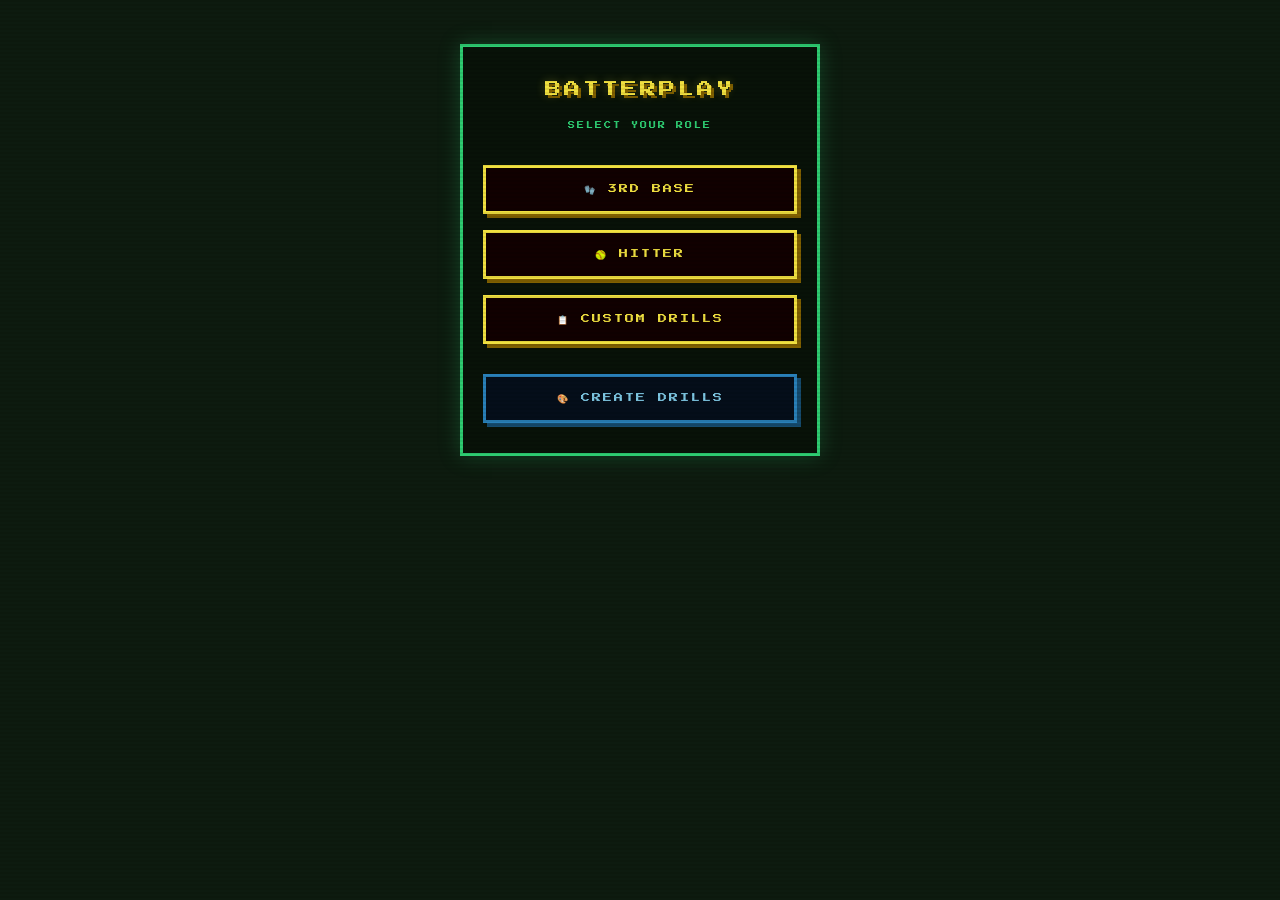
==== commit 17c140ae: "Implement floating OUT/SAFE tags and fix scenario creator dropdown sync" ====
--- a/index.html
+++ b/index.html
@@ -477,9 +477,13 @@
     <div class="menu-title">BATTERPLAY</div>
     <div class="menu-subtitle">SELECT YOUR ROLE</div>
     <button class="menu-btn" onclick="selectRole('3rd_base')">🧤 3RD BASE</button>
-    <button class="menu-btn disabled" disabled>🏃 BASES</button>
-    <button class="menu-btn disabled" disabled>🥎 PITCHER</button>
-    <button class="menu-btn disabled" disabled>🧤 CATCHER</button>
+    <button class="menu-btn" onclick="selectRole('hitter')">🥎 HITTER</button>
+    <button class="menu-btn" onclick="toggleCustomDrillsMenu()">📋 CUSTOM DRILLS</button>
+    <!-- Custom Drills Submenu -->
+    <div id="custom-drills-list" style="display: none; width: 100%; max-height: 150px; overflow-y: auto; margin-top: 10px; border: 2px dashed #2ecc71; padding: 8px; background: #081208;">
+      <!-- Populated via JS -->
+    </div>
+    <button class="menu-btn" onclick="window.location.href='creator.html'" style="background: #050e1a; border-color: #2980b9; color: #7ec8e3; box-shadow: 4px 4px 0 #154b6e; margin-top: 14px;">🎨 CREATE DRILLS</button>
   </div>
 
   <!-- ============ GAMEPLAY SCREEN ============ -->
@@ -580,6 +584,75 @@
         <path d="M -1,-3 Q 1,-2 1,0 Q 1,2 -1,3" fill="none" stroke="#cc3333" stroke-width="0.8" />
         <path d="M 1,-3 Q -1,-2 -1,0 Q -1,2 1,3" fill="none" stroke="#cc3333" stroke-width="0.8" />
       </g>
+
+      <!-- Left Fielder -->
+      <g id="fielder-lf" transform="translate(60,45) scale(0.65)">
+        <ellipse cx="0" cy="2" rx="9" ry="3" fill="rgba(0,0,0,0.3)" />
+        <rect x="-7" y="-3" width="5" height="4" rx="1" fill="#111" />
+        <rect x="2" y="-3" width="5" height="4" rx="1" fill="#111" />
+        <rect x="-7" y="-13" width="5" height="11" fill="#2c3e50" />
+        <rect x="2" y="-13" width="5" height="11" fill="#2c3e50" />
+        <rect x="-7" y="-10" width="5" height="3" fill="#e67e22" />
+        <rect x="2" y="-10" width="5" height="3" fill="#e67e22" />
+        <rect x="-8" y="-15" width="16" height="3" fill="#222" />
+        <rect x="-8" y="-28" width="16" height="14" fill="#2c3e50" />
+        <rect x="-8" y="-22" width="16" height="3" fill="#e67e22" />
+        <rect x="-13" y="-26" width="5" height="5" rx="1" fill="#2c3e50" />
+        <ellipse cx="-13" cy="-23" rx="4" ry="3.5" fill="#7a3810" />
+        <ellipse cx="-13" cy="-23" rx="2.5" ry="2" fill="#9a4c20" />
+        <g><rect x="8" y="-28" width="5" height="6" rx="1" fill="#2c3e50" /><rect x="10" y="-24" width="4" height="8" rx="1" fill="#f5c5a3" /></g>
+        <rect x="-3" y="-32" width="6" height="5" fill="#f5c5a3" /><rect x="-8" y="-43" width="16" height="12" rx="2" fill="#f5c5a3" />
+        <rect x="-4" y="-39" width="3" height="3" fill="#222" /><rect x="1" y="-39" width="3" height="3" fill="#222" />
+        <rect x="-11" y="-44" width="22" height="4" rx="1" fill="#e67e22" /><rect x="-7" y="-55" width="14" height="13" rx="2" fill="#e67e22" /><rect x="-2" y="-57" width="4" height="3" rx="1" fill="#e67e22" /><rect x="-3" y="-52" width="6" height="7" rx="1" fill="#ffffff" />
+      </g>
+
+      <!-- Center Fielder -->
+      <g id="fielder-cf" transform="translate(160,25) scale(0.65)">
+        <ellipse cx="0" cy="2" rx="9" ry="3" fill="rgba(0,0,0,0.3)" />
+        <rect x="-7" y="-3" width="5" height="4" rx="1" fill="#111" />
+        <rect x="2" y="-3" width="5" height="4" rx="1" fill="#111" />
+        <rect x="-7" y="-13" width="5" height="11" fill="#2c3e50" />
+        <rect x="2" y="-13" width="5" height="11" fill="#2c3e50" />
+        <rect x="-7" y="-10" width="5" height="3" fill="#e67e22" />
+        <rect x="2" y="-10" width="5" height="3" fill="#e67e22" />
+        <rect x="-8" y="-15" width="16" height="3" fill="#222" />
+        <rect x="-8" y="-28" width="16" height="14" fill="#2c3e50" />
+        <rect x="-8" y="-22" width="16" height="3" fill="#e67e22" />
+        <rect x="-13" y="-26" width="5" height="5" rx="1" fill="#2c3e50" />
+        <ellipse cx="-13" cy="-23" rx="4" ry="3.5" fill="#7a3810" />
+        <ellipse cx="-13" cy="-23" rx="2.5" ry="2" fill="#9a4c20" />
+        <g><rect x="8" y="-28" width="5" height="6" rx="1" fill="#2c3e50" /><rect x="10" y="-24" width="4" height="8" rx="1" fill="#f5c5a3" /></g>
+        <rect x="-3" y="-32" width="6" height="5" fill="#f5c5a3" /><rect x="-8" y="-43" width="16" height="12" rx="2" fill="#f5c5a3" />
+        <rect x="-4" y="-39" width="3" height="3" fill="#222" /><rect x="1" y="-39" width="3" height="3" fill="#222" />
+        <rect x="-11" y="-44" width="22" height="4" rx="1" fill="#e67e22" /><rect x="-7" y="-55" width="14" height="13" rx="2" fill="#e67e22" /><rect x="-2" y="-57" width="4" height="3" rx="1" fill="#e67e22" /><rect x="-3" y="-52" width="6" height="7" rx="1" fill="#ffffff" />
+      </g>
+
+      <!-- Right Fielder -->
+      <g id="fielder-rf" transform="translate(260,45) scale(0.65)">
+        <ellipse cx="0" cy="2" rx="9" ry="3" fill="rgba(0,0,0,0.3)" />
+        <rect x="-7" y="-3" width="5" height="4" rx="1" fill="#111" />
+        <rect x="2" y="-3" width="5" height="4" rx="1" fill="#111" />
+        <rect x="-7" y="-13" width="5" height="11" fill="#2c3e50" />
+        <rect x="2" y="-13" width="5" height="11" fill="#2c3e50" />
+        <rect x="-7" y="-10" width="5" height="3" fill="#e67e22" />
+        <rect x="2" y="-10" width="5" height="3" fill="#e67e22" />
+        <rect x="-8" y="-15" width="16" height="3" fill="#222" />
+        <rect x="-8" y="-28" width="16" height="14" fill="#2c3e50" />
+        <rect x="-8" y="-22" width="16" height="3" fill="#e67e22" />
+        <rect x="-13" y="-26" width="5" height="5" rx="1" fill="#2c3e50" />
+        <ellipse cx="-13" cy="-23" rx="4" ry="3.5" fill="#7a3810" />
+        <ellipse cx="-13" cy="-23" rx="2.5" ry="2" fill="#9a4c20" />
+        <g><rect x="8" y="-28" width="5" height="6" rx="1" fill="#2c3e50" /><rect x="10" y="-24" width="4" height="8" rx="1" fill="#f5c5a3" /></g>
+        <rect x="-3" y="-32" width="6" height="5" fill="#f5c5a3" /><rect x="-8" y="-43" width="16" height="12" rx="2" fill="#f5c5a3" />
+        <rect x="-4" y="-39" width="3" height="3" fill="#222" /><rect x="1" y="-39" width="3" height="3" fill="#222" />
+        <rect x="-11" y="-44" width="22" height="4" rx="1" fill="#e67e22" /><rect x="-7" y="-55" width="14" height="13" rx="2" fill="#e67e22" /><rect x="-2" y="-57" width="4" height="3" rx="1" fill="#e67e22" /><rect x="-3" y="-52" width="6" height="7" rx="1" fill="#ffffff" />
+      </g>
+
+      <defs>
+        <ellipse id="you-glow" cx="0" cy="2" rx="15" ry="5.5" fill="none" stroke="#f0e040" stroke-width="1.8" opacity="0" pointer-events="none" class="you-glow" />
+        <text id="you-text" x="0" y="-68" font-family="'Press Start 2P', monospace" font-size="7.5" font-weight="bold" fill="#f0e040" text-anchor="middle" opacity="0" stroke="#000" stroke-width="1.5" class="you-text">YOU</text>
+      </defs>
+
       <!-- FIELDERS (2B & SS) -->
       <!-- Second Baseman (between 1st & 2nd) -->
       <g id="fielder-2b" transform="translate(218,108) scale(0.75)">
@@ -717,7 +790,6 @@
 
       <!-- 3rd Baseman -->
       <g id="fielder-3b" transform="translate(78,172) scale(0.75)">
-        <ellipse id="fielder-3b-you-glow" cx="0" cy="2" rx="15" ry="5.5" fill="none" stroke="#f0e040" stroke-width="1.8" opacity="0" pointer-events="none" />
         <ellipse cx="0" cy="2" rx="9" ry="3" fill="rgba(0,0,0,0.3)" />
         <rect x="-7" y="-3" width="5" height="4" rx="1" fill="#111" />
         <rect x="2" y="-3" width="5" height="4" rx="1" fill="#111" />
@@ -747,7 +819,6 @@
         <rect x="-7" y="-55" width="14" height="13" rx="2" fill="#e67e22" />
         <rect x="-2" y="-57" width="4" height="3" rx="1" fill="#e67e22" />
         <rect x="-3" y="-52" width="6" height="7" rx="1" fill="#ffffff" />
-        <text id="fielder-3b-you-text" x="0" y="-68" font-family="'Press Start 2P', monospace" font-size="7.5" font-weight="bold" fill="#f0e040" text-anchor="middle" opacity="0" stroke="#000" stroke-width="1.5" paint-order="stroke fill">YOU</text>
       </g>
       <!-- BATTER -->
       <g id="player" transform="translate(148,258) scale(0.75)">
@@ -1017,6 +1088,10 @@
     <div id="result-explanation" style="font-family: 'Press Start 2P', monospace; font-size: 8px; color: #e8f5e9; text-align: center; margin-top: 24px; max-width: 340px; line-height: 1.8; letter-spacing: 1px; opacity: 0; transform: translateY(10px); transition: all 0.3s;"></div>
   </div>
 
+  <script src="js/audio.js"></script>
+  <script src="js/storage.js"></script>
+  <script src="js/presets.js"></script>
+  <script src="js/engine.js"></script>
   <script>
     const PLAYER_SCALE = 0.75;
 
@@ -1409,17 +1484,51 @@
       isPlayAgain = false;
       isAnimating = false;
 
-      // Handle YOU glow and text for 3B role
-      const youText = document.getElementById('fielder-3b-you-text');
-      const youGlow = document.getElementById('fielder-3b-you-glow');
-      if (youText && youGlow) {
-        if (currentRole === '3rd_base') {
-          youText.setAttribute('opacity', '1');
-          youGlow.setAttribute('opacity', '1');
-        } else {
-          youText.setAttribute('opacity', '0');
-          youGlow.setAttribute('opacity', '0');
-        }
+      // Handle YOU glow and text dynamically
+      updateYouIndicator(currentRole);
+    }
+
+    function updateYouIndicator(role) {
+      const glow = document.getElementById('you-glow');
+      const text = document.getElementById('you-text');
+      if (!glow || !text) return;
+      
+      glow.remove();
+      text.remove();
+      
+      let parent = null;
+      let y = -68;
+      
+      if (role === 'hitter') {
+        parent = document.getElementById('player');
+      } else if (role === 'catcher') {
+        parent = document.getElementById('catcher');
+        y = -52;
+      } else {
+        const positionIdMap = {
+          'pitcher': 'pitcher',
+          'catcher': 'catcher',
+          '1b': 'fielder-1b',
+          '2b': 'fielder-2b',
+          '3b': 'fielder-3b',
+          'ss': 'fielder-ss',
+          'lf': 'fielder-lf',
+          'cf': 'fielder-cf',
+          'rf': 'fielder-rf'
+        };
+        const id = positionIdMap[role] || 'fielder-3b';
+        parent = document.getElementById(id);
+      }
+      
+      if (parent) {
+        parent.appendChild(glow);
+        parent.appendChild(text);
+        glow.setAttribute('opacity', '1');
+        text.setAttribute('opacity', '1');
+        text.setAttribute('y', String(y));
+      } else {
+        glow.setAttribute('opacity', '0');
+        text.setAttribute('opacity', '0');
       }
     }
 
@@ -1440,8 +1549,61 @@
       setupScenario();
     }
 
+    function toggleCustomDrillsMenu() {
+      playSelectSound();
+      const list = document.getElementById('custom-drills-list');
+      if (list.style.display === 'none') {
+        list.style.display = 'block';
+        populateCustomDrillsList();
+      } else {
+        list.style.display = 'none';
+      }
+    }
+
+    function populateCustomDrillsList() {
+      const list = document.getElementById('custom-drills-list');
+      if (!list) return;
+      list.innerHTML = '';
+      
+      const scenarios = ScenarioStorage.getAll();
+      if (scenarios.length === 0) {
+        list.innerHTML = '<div style="font-size: 8px; color: #777; padding: 10px; text-align: center;">NO CUSTOM DRILLS FOUND.<br><br>CREATE THEM IN THE SCENARIO CREATOR!</div>';
+        return;
+      }
+      
+      scenarios.forEach(s => {
+        const btn = document.createElement('button');
+        btn.className = 'menu-btn';
+        btn.style.padding = '8px';
+        btn.style.fontSize = '8px';
+        btn.style.marginBottom = '6px';
+        btn.style.textTransform = 'none';
+        btn.onclick = () => selectCustomDrill(s.id);
+        btn.textContent = `${s.title.toUpperCase()}: ${s.situation.toUpperCase()}`;
+        list.appendChild(btn);
+      });
+    }
+
+    function selectCustomDrill(id) {
+      const customScenarios = ScenarioStorage.getAll();
+      const index = customScenarios.findIndex(s => s.id === id);
+      if (index === -1) return;
+      
+      activeScenarios = customScenarios;
+      currentScenarioIndex = index;
+      currentRole = customScenarios[index].role;
+      
+      playSelectSound();
+      document.getElementById('menu-screen').style.display = 'none';
+      document.getElementById('game-screen').style.display = 'flex';
+      
+      resetGame();
+      setupScenario();
+    }
+
     function goBackToMenu() {
       playSelectSound();
+      document.getElementById('menu-screen').querySelector('#custom-drills-list').style.display = 'none';
       document.getElementById('game-screen').style.display = 'none';
       document.getElementById('menu-screen').style.display = 'flex';
       resetGame();
@@ -1623,6 +1785,28 @@
         resetGame();
         return;
       }
+
+      const scenario = activeScenarios[currentScenarioIndex];
+      const isCustom = scenario.id.toString().startsWith('custom_');
+
+      if (isCustom) {
+        isAnimating = true;
+        setDisabled(true);
+        const glow = document.getElementById('you-glow');
+        const text = document.getElementById('you-text');
+        if (glow) glow.setAttribute('opacity', '0');
+        if (text) text.setAttribute('opacity', '0');
+        
+        const hitPreset = HIT_PRESETS.find(h => h.id === scenario.hitPresetId) || HIT_PRESETS[0];
+        
+        await AnimationEngine.triggerPitch(currentRole, hitPreset, scenario.runners, () => {
+          showQuizForScenario();
+          setDisabled(false);
+          isAnimating = false;
+        });
+        return;
+      }
+
       isAnimating = true;
       setDisabled(true);
 
@@ -2023,6 +2207,33 @@
 
       const scenario = activeScenarios[currentScenarioIndex];
       const isCorrect = (index === scenario.correctIndex);
+      const isCustom = scenario.id.toString().startsWith('custom_');
+
+      if (isCustom) {
+        if (isCorrect) {
+          const hitPreset = HIT_PRESETS.find(h => h.id === scenario.hitPresetId) || HIT_PRESETS[0];
+          const outcomePreset = OUTCOME_PRESETS.find(o => o.id === scenario.outcomePresetId) || OUTCOME_PRESETS[0];
+          
+          if (currentRole === 'hitter') {
+            await AnimationEngine.playHitterCorrectHit(hitPreset, async () => {
+              await AnimationEngine.playOutcomeSteps(outcomePreset.steps, scenario);
+            });
+          } else {
+            await AnimationEngine.playOutcomeSteps(outcomePreset.steps, scenario);
+          }
+          await showResult(true, scenario.why);
+          isAnimating = false;
+          showNextButton();
+        } else {
+          if (currentRole === 'hitter') {
+            await AnimationEngine.playHitterSwingMiss();
+          }
+          await showResult(false, scenario.why);
+          isAnimating = false;
+          showTryAgainButton();
+        }
+        return;
+      }
 
       if (currentRole === 'hitter') {
         if (isCorrect) {
@@ -2125,8 +2336,15 @@
       spawnDust(fielderTarget.x, fielderTarget.y, 10);
       playCrowdCheer(2.5, 0.25);
 
+      // Show OUT tag on runner 2b
+      showFloatingTag(runner2bG, 'OUT', '#e74c3c');
       // Hide runner 2b (out)
       runner2bG.setAttribute('opacity', '0');
+
+      // Show SAFE tags on runner 1b and batter
+      showFloatingTag(runner1bG, 'SAFE', '#2ecc71');
+      showFloatingTag(playerG, 'SAFE', '#2ecc71');
+
       setStatus("FORCE OUT AT 3RD BASE! LEAD RUNNER IS OUT!");
       await wait(600);
     }
@@ -2161,6 +2379,8 @@
       spawnDust(runnerTarget.x, runnerTarget.y, 14);
       playCrowdCheer(2.5, 0.25);
 
+      // Show OUT tag on runner 2b
+      showFloatingTag(runner2bG, 'OUT', '#e74c3c');
       runner2bG.setAttribute('opacity', '0'); // Tagged out!
       setStatus("OUT AT 3RD BASE! STEAL PREVENTED!");
       await wait(600);
@@ -2214,7 +2434,12 @@
       spawnDust(targetPos.x, targetPos.y, 10);
       playCrowdCheer(2.5, 0.25);
       popflyBall.setAttribute('opacity', '0');
+
+      // Show OUT tag on runner 1b and SAFE tag on batter
+      showFloatingTag(runner1bG, 'OUT', '#e74c3c');
       runner1bG.setAttribute('opacity', '0'); // force out!
+
+      showFloatingTag(playerG, 'SAFE', '#2ecc71');
 
       // Reset second baseman back
       secondBaseman.setAttribute('transform', `translate(218,108) scale(${PLAYER_SCALE})`);
@@ -2265,6 +2490,8 @@
       // Reset first baseman back
       firstBaseman.setAttribute('transform', `translate(240,172) scale(${PLAYER_SCALE})`);
 
+      // Show OUT tag on batter
+      showFloatingTag(playerG, 'OUT', '#e74c3c');
       // Batter stays at 1B but is out (opacity decrease)
       playerG.setAttribute('opacity', '0.5'); 
 
@@ -2305,8 +2532,13 @@
       spawnDust(tagSpot.x, tagSpot.y, 14);
       playCrowdCheer(2.5, 0.25);
 
+      // Show OUT tag on runner 2b and SAFE tag on batter
+      showFloatingTag(runner2bG, 'OUT', '#e74c3c');
       // Hide runner (tagged out)
       runner2bG.setAttribute('opacity', '0');
+
+      showFloatingTag(playerG, 'SAFE', '#2ecc71');
+
       setStatus("DOUBLE PLAY! TAGGED OUT!");
       await wait(600);
     }
@@ -2844,6 +3076,9 @@
         const batterPromise = runElementToBases(playerG, ['1b']);
         
         await Promise.all([run3bPromise, batterPromise]);
+        showFloatingTag(document.getElementById('runner-3b'), 'SAFE', '#2ecc71');
+        showFloatingTag(playerG, 'OUT', '#e74c3c');
+        playerG.setAttribute('opacity', '0');
         setStatus("SACRIFICE FLY! RUN SCORED!");
         
       } else if (scenarioId === 2) {
@@ -2863,6 +3098,9 @@
         
         await Promise.all([run2bPromise, batterPromise, throwBall]);
         popflyBall.setAttribute('opacity', '0');
+        showFloatingTag(document.getElementById('runner-2b'), 'SAFE', '#2ecc71');
+        showFloatingTag(playerG, 'OUT', '#e74c3c');
+        playerG.setAttribute('opacity', '0');
         setStatus("GROUNDOUT. RUNNER ADVANCED TO 3RD!");
         
       } else if (scenarioId === 3) {
@@ -2874,6 +3112,8 @@
         const batterPromise = runElementToBases(playerG, ['1b']);
         
         await Promise.all([run2bPromise, batterPromise]);
+        showFloatingTag(document.getElementById('runner-2b'), 'SAFE', '#2ecc71');
+        showFloatingTag(playerG, 'SAFE', '#2ecc71');
         setStatus("RBI SINGLE! RUN SCORED! SAFE!");
         
       } else if (scenarioId === 4) {
@@ -2893,6 +3133,10 @@
         const batterPromise = runElementToBases(playerG, ['1b']);
         
         await Promise.all([run3bPromise, run2bPromise, batterPromise]);
+        showFloatingTag(document.getElementById('runner-3b'), 'SAFE', '#2ecc71');
+        showFloatingTag(document.getElementById('runner-2b'), 'SAFE', '#2ecc71');
+        showFloatingTag(playerG, 'OUT', '#e74c3c');
+        playerG.setAttribute('opacity', '0');
         setStatus("SAC FLY! RUN SCORED!");
         
       } else if (scenarioId === 5) {
@@ -2904,6 +3148,8 @@
         const batterPromise = runElementToBases(playerG, ['1b']);
         
         await Promise.all([run1bPromise, batterPromise]);
+        showFloatingTag(document.getElementById('runner-1b'), 'SAFE', '#2ecc71');
+        showFloatingTag(playerG, 'SAFE', '#2ecc71');
         setStatus("LINE DRIVE SINGLE TO RIGHT! SAFE!");
         
       } else if (scenarioId === 6) {
@@ -2915,6 +3161,8 @@
         const batterPromise = runElementToBases(playerG, ['1b']);
         
         await Promise.all([run3bPromise, batterPromise]);
+        showFloatingTag(document.getElementById('runner-3b'), 'SAFE', '#2ecc71');
+        showFloatingTag(playerG, 'SAFE', '#2ecc71');
         playCrowdCheer(6.0, 0.45);
         setStatus("WALK-OFF SINGLE! YOU WIN THE GAME! 🏆");
       }
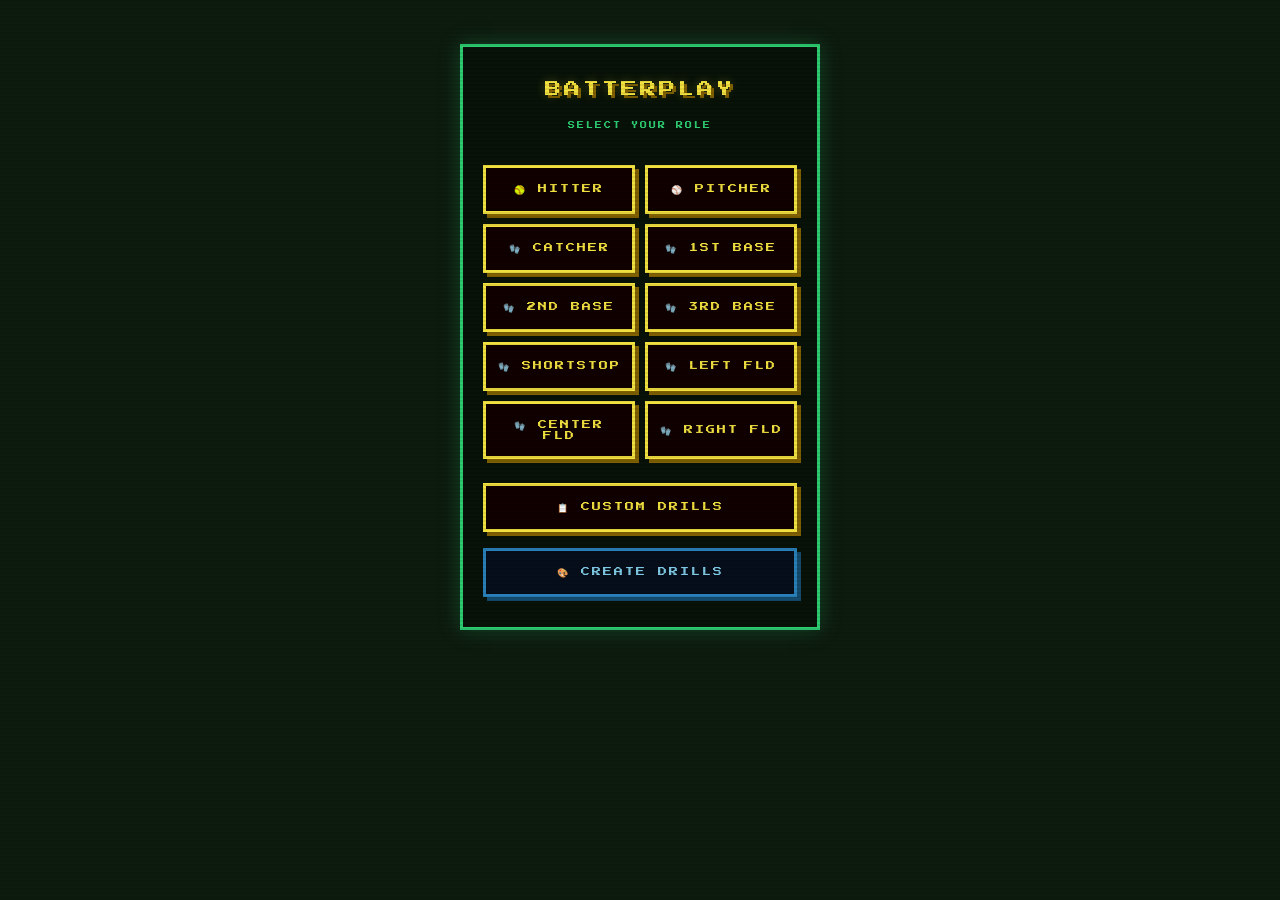
==== commit c718dc51: "feat: make 'YOU' text and player circle blink and improve readability" ====
--- a/index.html
+++ b/index.html
@@ -353,6 +353,18 @@
       margin-top: 30px;
       position: relative;
     }
+    .roles-grid {
+      display: grid;
+      grid-template-columns: repeat(2, 1fr);
+      gap: 10px;
+      width: 100%;
+    }
+    .select-role-btn {
+      padding: 10px 4px;
+      font-size: 7px;
+      letter-spacing: 1px;
+      width: auto !important;
+    }
 
     .menu-title {
       font-size: 16px;
@@ -442,14 +454,14 @@
 
     @keyframes you-glow-pulse {
       0%, 100% {
-        opacity: 0.35;
+        opacity: 0.3;
         stroke: #f0e040;
         filter: drop-shadow(0 0 1px rgba(240, 224, 64, 0.4));
       }
       50% {
         opacity: 1;
         stroke: #ffffff;
-        filter: drop-shadow(0 0 6px rgba(240, 224, 64, 0.8));
+        filter: drop-shadow(0 0 8px rgba(255, 255, 255, 0.9));
       }
     }
     @keyframes you-text-bob {
@@ -460,12 +472,24 @@
         transform: translateY(-4px);
       }
     }
-    #fielder-3b-you-glow {
-      animation: you-glow-pulse 1.4s infinite ease-in-out;
-    }
-    #fielder-3b-you-text {
-      animation: you-text-bob 1.4s infinite ease-in-out;
+    @keyframes you-text-blink {
+      0%, 100% {
+        fill: #f0e040;
+      }
+      50% {
+        fill: #ffffff;
+      }
+    }
+    .you-glow {
+      animation: you-glow-pulse 0.8s infinite ease-in-out;
+    }
+    .you-text {
+      animation: you-text-bob 1.2s infinite ease-in-out, you-text-blink 0.8s infinite ease-in-out;
       transform-origin: 0px -66px;
+      paint-order: stroke fill;
+      fill: #f0e040 !important;
+      stroke: #000000 !important;
+      stroke-width: 1px !important;
     }
   </style>
 </head>
@@ -476,14 +500,24 @@
   <div id="menu-screen">
     <div class="menu-title">BATTERPLAY</div>
     <div class="menu-subtitle">SELECT YOUR ROLE</div>
-    <button class="menu-btn" onclick="selectRole('3rd_base')">🧤 3RD BASE</button>
-    <button class="menu-btn" onclick="selectRole('hitter')">🥎 HITTER</button>
-    <button class="menu-btn" onclick="toggleCustomDrillsMenu()">📋 CUSTOM DRILLS</button>
+    <div class="roles-grid">
+      <button class="menu-btn select-role-btn" onclick="selectRole('hitter')">🥎 HITTER</button>
+      <button class="menu-btn select-role-btn" onclick="selectRole('pitcher')">⚾ PITCHER</button>
+      <button class="menu-btn select-role-btn" onclick="selectRole('catcher')">🧤 CATCHER</button>
+      <button class="menu-btn select-role-btn" onclick="selectRole('1b')">🧤 1ST BASE</button>
+      <button class="menu-btn select-role-btn" onclick="selectRole('2b')">🧤 2ND BASE</button>
+      <button class="menu-btn select-role-btn" onclick="selectRole('3b')">🧤 3RD BASE</button>
+      <button class="menu-btn select-role-btn" onclick="selectRole('ss')">🧤 SHORTSTOP</button>
+      <button class="menu-btn select-role-btn" onclick="selectRole('lf')">🧤 LEFT FLD</button>
+      <button class="menu-btn select-role-btn" onclick="selectRole('cf')">🧤 CENTER FLD</button>
+      <button class="menu-btn select-role-btn" onclick="selectRole('rf')">🧤 RIGHT FLD</button>
+    </div>
+    <button class="menu-btn" onclick="toggleCustomDrillsMenu()" style="margin-top: 8px;">📋 CUSTOM DRILLS</button>
     <!-- Custom Drills Submenu -->
     <div id="custom-drills-list" style="display: none; width: 100%; max-height: 150px; overflow-y: auto; margin-top: 10px; border: 2px dashed #2ecc71; padding: 8px; background: #081208;">
       <!-- Populated via JS -->
     </div>
-    <button class="menu-btn" onclick="window.location.href='creator.html'" style="background: #050e1a; border-color: #2980b9; color: #7ec8e3; box-shadow: 4px 4px 0 #154b6e; margin-top: 14px;">🎨 CREATE DRILLS</button>
+    <button class="menu-btn" onclick="window.location.href='creator.html'" style="background: #050e1a; border-color: #2980b9; color: #7ec8e3; box-shadow: 4px 4px 0 #154b6e;">🎨 CREATE DRILLS</button>
   </div>
 
   <!-- ============ GAMEPLAY SCREEN ============ -->
@@ -497,9 +531,10 @@
     </div>
 
     <div class="field-wrap">
-    <svg id="field-svg" viewBox="0 0 320 300" xmlns="http://www.w3.org/2000/svg">
+    <svg id="field-svg" viewBox="0 -60 320 360" xmlns="http://www.w3.org/2000/svg">
       <!-- OUTFIELD GRASS -->
-      <rect x="0" y="0" width="320" height="300" fill="#1a7a30" />
+      <rect x="0" y="-60" width="320" height="360" fill="#1a7a30" />
+      <rect x="0" y="-40" width="320" height="20" fill="#1d8535" />
       <rect x="0" y="0" width="320" height="20" fill="#1d8535" />
       <rect x="0" y="40" width="320" height="20" fill="#1d8535" />
       <rect x="0" y="80" width="320" height="20" fill="#1d8535" />
@@ -586,7 +621,7 @@
       </g>
 
       <!-- Left Fielder -->
-      <g id="fielder-lf" transform="translate(60,45) scale(0.65)">
+      <g id="fielder-lf" transform="translate(45,25) scale(0.65)">
         <ellipse cx="0" cy="2" rx="9" ry="3" fill="rgba(0,0,0,0.3)" />
         <rect x="-7" y="-3" width="5" height="4" rx="1" fill="#111" />
         <rect x="2" y="-3" width="5" height="4" rx="1" fill="#111" />
@@ -603,11 +638,11 @@
         <g><rect x="8" y="-28" width="5" height="6" rx="1" fill="#2c3e50" /><rect x="10" y="-24" width="4" height="8" rx="1" fill="#f5c5a3" /></g>
         <rect x="-3" y="-32" width="6" height="5" fill="#f5c5a3" /><rect x="-8" y="-43" width="16" height="12" rx="2" fill="#f5c5a3" />
         <rect x="-4" y="-39" width="3" height="3" fill="#222" /><rect x="1" y="-39" width="3" height="3" fill="#222" />
-        <rect x="-11" y="-44" width="22" height="4" rx="1" fill="#e67e22" /><rect x="-7" y="-55" width="14" height="13" rx="2" fill="#e67e22" /><rect x="-2" y="-57" width="4" height="3" rx="1" fill="#e67e22" /><rect x="-3" y="-52" width="6" height="7" rx="1" fill="#ffffff" />
+        <rect x="-8.5" y="-47" width="17" height="9" rx="3.5" fill="#e67e22" /><rect x="-10.5" y="-41" width="21" height="2.5" rx="1" fill="#e67e22" /><rect x="-1.5" y="-48.5" width="3" height="1.5" rx="0.5" fill="#e67e22" /><rect x="-2.5" y="-45.5" width="5" height="5" rx="1" fill="#ffffff" />
       </g>
 
       <!-- Center Fielder -->
-      <g id="fielder-cf" transform="translate(160,25) scale(0.65)">
+      <g id="fielder-cf" transform="translate(160,-15) scale(0.65)">
         <ellipse cx="0" cy="2" rx="9" ry="3" fill="rgba(0,0,0,0.3)" />
         <rect x="-7" y="-3" width="5" height="4" rx="1" fill="#111" />
         <rect x="2" y="-3" width="5" height="4" rx="1" fill="#111" />
@@ -624,11 +659,11 @@
         <g><rect x="8" y="-28" width="5" height="6" rx="1" fill="#2c3e50" /><rect x="10" y="-24" width="4" height="8" rx="1" fill="#f5c5a3" /></g>
         <rect x="-3" y="-32" width="6" height="5" fill="#f5c5a3" /><rect x="-8" y="-43" width="16" height="12" rx="2" fill="#f5c5a3" />
         <rect x="-4" y="-39" width="3" height="3" fill="#222" /><rect x="1" y="-39" width="3" height="3" fill="#222" />
-        <rect x="-11" y="-44" width="22" height="4" rx="1" fill="#e67e22" /><rect x="-7" y="-55" width="14" height="13" rx="2" fill="#e67e22" /><rect x="-2" y="-57" width="4" height="3" rx="1" fill="#e67e22" /><rect x="-3" y="-52" width="6" height="7" rx="1" fill="#ffffff" />
+        <rect x="-8.5" y="-47" width="17" height="9" rx="3.5" fill="#e67e22" /><rect x="-10.5" y="-41" width="21" height="2.5" rx="1" fill="#e67e22" /><rect x="-1.5" y="-48.5" width="3" height="1.5" rx="0.5" fill="#e67e22" /><rect x="-2.5" y="-45.5" width="5" height="5" rx="1" fill="#ffffff" />
       </g>
 
       <!-- Right Fielder -->
-      <g id="fielder-rf" transform="translate(260,45) scale(0.65)">
+      <g id="fielder-rf" transform="translate(275,25) scale(0.65)">
         <ellipse cx="0" cy="2" rx="9" ry="3" fill="rgba(0,0,0,0.3)" />
         <rect x="-7" y="-3" width="5" height="4" rx="1" fill="#111" />
         <rect x="2" y="-3" width="5" height="4" rx="1" fill="#111" />
@@ -645,12 +680,21 @@
         <g><rect x="8" y="-28" width="5" height="6" rx="1" fill="#2c3e50" /><rect x="10" y="-24" width="4" height="8" rx="1" fill="#f5c5a3" /></g>
         <rect x="-3" y="-32" width="6" height="5" fill="#f5c5a3" /><rect x="-8" y="-43" width="16" height="12" rx="2" fill="#f5c5a3" />
         <rect x="-4" y="-39" width="3" height="3" fill="#222" /><rect x="1" y="-39" width="3" height="3" fill="#222" />
-        <rect x="-11" y="-44" width="22" height="4" rx="1" fill="#e67e22" /><rect x="-7" y="-55" width="14" height="13" rx="2" fill="#e67e22" /><rect x="-2" y="-57" width="4" height="3" rx="1" fill="#e67e22" /><rect x="-3" y="-52" width="6" height="7" rx="1" fill="#ffffff" />
+        <rect x="-8.5" y="-47" width="17" height="9" rx="3.5" fill="#e67e22" /><rect x="-10.5" y="-41" width="21" height="2.5" rx="1" fill="#e67e22" /><rect x="-1.5" y="-48.5" width="3" height="1.5" rx="0.5" fill="#e67e22" /><rect x="-2.5" y="-45.5" width="5" height="5" rx="1" fill="#ffffff" />
       </g>
 
       <defs>
         <ellipse id="you-glow" cx="0" cy="2" rx="15" ry="5.5" fill="none" stroke="#f0e040" stroke-width="1.8" opacity="0" pointer-events="none" class="you-glow" />
         <text id="you-text" x="0" y="-68" font-family="'Press Start 2P', monospace" font-size="7.5" font-weight="bold" fill="#f0e040" text-anchor="middle" opacity="0" stroke="#000" stroke-width="1.5" class="you-text">YOU</text>
+        <filter id="outline">
+          <feMorphology in="SourceAlpha" result="dilated" operator="dilate" radius="0.8" />
+          <feFlood flood-color="#000000" result="colored" />
+          <feComposite in="colored" in2="dilated" operator="in" result="outline" />
+          <feMerge>
+            <feMergeNode in="outline" />
+            <feMergeNode in="SourceGraphic" />
+          </feMerge>
+        </filter>
       </defs>
 
       <!-- FIELDERS (2B & SS) -->
@@ -681,10 +725,10 @@
         <rect x="-3" y="-39" width="1" height="1" fill="white" />
         <rect x="2" y="-39" width="1" height="1" fill="white" />
         <rect x="-4" y="-34" width="8" height="1" fill="#b09070" />
-        <rect x="-11" y="-44" width="22" height="4" rx="1" fill="#e67e22" />
-        <rect x="-7" y="-55" width="14" height="13" rx="2" fill="#e67e22" />
-        <rect x="-2" y="-57" width="4" height="3" rx="1" fill="#e67e22" />
-        <rect x="-3" y="-52" width="6" height="7" rx="1" fill="#ffffff" />
+        <rect x="-8.5" y="-47" width="17" height="9" rx="3.5" fill="#e67e22" />
+        <rect x="-10.5" y="-41" width="21" height="2.5" rx="1" fill="#e67e22" />
+        <rect x="-1.5" y="-48.5" width="3" height="1.5" rx="0.5" fill="#e67e22" />
+        <rect x="-2.5" y="-45.5" width="5" height="5" rx="1" fill="#ffffff" />
       </g>
 
       <!-- Shortstop (between 2nd & 3rd) -->
@@ -714,10 +758,10 @@
         <rect x="-3" y="-39" width="1" height="1" fill="white" />
         <rect x="2" y="-39" width="1" height="1" fill="white" />
         <rect x="-4" y="-34" width="8" height="1" fill="#b09070" />
-        <rect x="-11" y="-44" width="22" height="4" rx="1" fill="#e67e22" />
-        <rect x="-7" y="-55" width="14" height="13" rx="2" fill="#e67e22" />
-        <rect x="-2" y="-57" width="4" height="3" rx="1" fill="#e67e22" />
-        <rect x="-3" y="-52" width="6" height="7" rx="1" fill="#ffffff" />
+        <rect x="-8.5" y="-47" width="17" height="9" rx="3.5" fill="#e67e22" />
+        <rect x="-10.5" y="-41" width="21" height="2.5" rx="1" fill="#e67e22" />
+        <rect x="-1.5" y="-48.5" width="3" height="1.5" rx="0.5" fill="#e67e22" />
+        <rect x="-2.5" y="-45.5" width="5" height="5" rx="1" fill="#ffffff" />
       </g>
 
       <!-- PITCHER -->
@@ -748,10 +792,10 @@
         <rect x="-3" y="-39" width="1" height="1" fill="white" />
         <rect x="2" y="-39" width="1" height="1" fill="white" />
         <rect x="-4" y="-34" width="8" height="1" fill="#b09070" />
-        <rect x="-11" y="-44" width="22" height="4" rx="1" fill="#e67e22" />
-        <rect x="-7" y="-55" width="14" height="13" rx="2" fill="#e67e22" />
-        <rect x="-2" y="-57" width="4" height="3" rx="1" fill="#e67e22" />
-        <rect x="-3" y="-52" width="6" height="7" rx="1" fill="#ffffff" />
+        <rect x="-8.5" y="-47" width="17" height="9" rx="3.5" fill="#e67e22" />
+        <rect x="-10.5" y="-41" width="21" height="2.5" rx="1" fill="#e67e22" />
+        <rect x="-1.5" y="-48.5" width="3" height="1.5" rx="0.5" fill="#e67e22" />
+        <rect x="-2.5" y="-45.5" width="5" height="5" rx="1" fill="#ffffff" />
       </g>
 
       <!-- FIELDERS (1B & 3B) -->
@@ -782,10 +826,10 @@
         <rect x="-3" y="-39" width="1" height="1" fill="white" />
         <rect x="2" y="-39" width="1" height="1" fill="white" />
         <rect x="-4" y="-34" width="8" height="1" fill="#b09070" />
-        <rect x="-11" y="-44" width="22" height="4" rx="1" fill="#e67e22" />
-        <rect x="-7" y="-55" width="14" height="13" rx="2" fill="#e67e22" />
-        <rect x="-2" y="-57" width="4" height="3" rx="1" fill="#e67e22" />
-        <rect x="-3" y="-52" width="6" height="7" rx="1" fill="#ffffff" />
+        <rect x="-8.5" y="-47" width="17" height="9" rx="3.5" fill="#e67e22" />
+        <rect x="-10.5" y="-41" width="21" height="2.5" rx="1" fill="#e67e22" />
+        <rect x="-1.5" y="-48.5" width="3" height="1.5" rx="0.5" fill="#e67e22" />
+        <rect x="-2.5" y="-45.5" width="5" height="5" rx="1" fill="#ffffff" />
       </g>
 
       <!-- 3rd Baseman -->
@@ -815,10 +859,10 @@
         <rect x="-3" y="-39" width="1" height="1" fill="white" />
         <rect x="2" y="-39" width="1" height="1" fill="white" />
         <rect x="-4" y="-34" width="8" height="1" fill="#b09070" />
-        <rect x="-11" y="-44" width="22" height="4" rx="1" fill="#e67e22" />
-        <rect x="-7" y="-55" width="14" height="13" rx="2" fill="#e67e22" />
-        <rect x="-2" y="-57" width="4" height="3" rx="1" fill="#e67e22" />
-        <rect x="-3" y="-52" width="6" height="7" rx="1" fill="#ffffff" />
+        <rect x="-8.5" y="-47" width="17" height="9" rx="3.5" fill="#e67e22" />
+        <rect x="-10.5" y="-41" width="21" height="2.5" rx="1" fill="#e67e22" />
+        <rect x="-1.5" y="-48.5" width="3" height="1.5" rx="0.5" fill="#e67e22" />
+        <rect x="-2.5" y="-45.5" width="5" height="5" rx="1" fill="#ffffff" />
       </g>
       <!-- BATTER -->
       <g id="player" transform="translate(148,258) scale(0.75)">
@@ -841,11 +885,11 @@
         </g>
         <rect x="-3" y="-32" width="6" height="5" fill="#f5c5a3" />
         <rect x="-9" y="-43" width="18" height="13" rx="2" fill="#f5c5a3" />
-        <rect x="-11" y="-44" width="22" height="4" rx="1" fill="#0a1a5c" />
-        <rect x="-8" y="-56" width="16" height="14" rx="2" fill="#0a1a5c" />
-        <rect x="-11" y="-44" width="4" height="8" rx="1" fill="#0a1a5c" />
-        <rect x="-2" y="-58" width="4" height="3" rx="1" fill="#0a1a5c" />
-        <rect x="-3" y="-52" width="6" height="7" rx="1" fill="#cc0000" />
+        <rect x="-8.5" y="-47" width="17" height="9" rx="3.5" fill="#0a1a5c" />
+        <rect x="-10.5" y="-41" width="21" height="2.5" rx="1" fill="#0a1a5c" />
+        <rect x="-9.5" y="-42" width="3" height="6" rx="1" fill="#0a1a5c" />
+        <rect x="-1.5" y="-48.5" width="3" height="1.5" rx="0.5" fill="#0a1a5c" />
+        <rect x="-2.5" y="-45.5" width="5" height="5" rx="1" fill="#cc0000" />
         <rect x="-4" y="-38" width="3" height="3" fill="#222" />
         <rect x="1" y="-38" width="3" height="3" fill="#222" />
         <rect x="-3" y="-38" width="1" height="1" fill="white" />
@@ -854,7 +898,7 @@
       </g>
 
       <!-- CATCHER (Other team, same uniform as pitcher) -->
-      <g id="catcher" transform="translate(160,282) scale(0.75)">
+      <g id="catcher" transform="translate(160,282) scale(0.75)" filter="url(#outline)">
         <ellipse cx="0" cy="2" rx="9" ry="3" fill="rgba(0,0,0,0.35)" />
         <!-- Bent legs / Squatting stance -->
         <rect x="-11" y="-8" width="7" height="6" rx="1" fill="#2c3e50" />
@@ -862,15 +906,15 @@
         <rect x="-11" y="-3" width="5" height="4" rx="1" fill="#111" />
         <rect x="6" y="-3" width="5" height="4" rx="1" fill="#111" />
         <!-- Orange Shin Guards -->
-        <rect x="-10" y="-8" width="5" height="5" fill="#e67e22" />
-        <rect x="5" y="-8" width="5" height="5" fill="#e67e22" />
+        <rect x="-10" y="-8" width="5" height="5" fill="#b85300" />
+        <rect x="5" y="-8" width="5" height="5" fill="#b85300" />
         
         <!-- Torso & Belt -->
         <rect x="-8" y="-20" width="16" height="13" fill="#2c3e50" />
         <rect x="-8" y="-10" width="16" height="3" fill="#222" />
         
         <!-- Catcher's Chest Protector -->
-        <rect x="-9" y="-19" width="18" height="10" fill="#e67e22" rx="1" />
+        <rect x="-9" y="-19" width="18" height="10" fill="#b85300" rx="1" />
         <rect x="-7" y="-18" width="14" height="8" fill="none" stroke="#111" stroke-width="0.8" />
         <line x1="-9" y1="-14" x2="9" y2="-14" stroke="#111" stroke-width="0.8" />
         
@@ -895,8 +939,8 @@
         <line x1="3" y1="-31" x2="3" y2="-23" stroke="#888" stroke-width="0.8" />
         
         <!-- Helmet (turned backwards / skullcap) -->
-        <rect x="-9" y="-34" width="18" height="4" rx="1" fill="#e67e22" />
-        <rect x="-7" y="-42" width="14" height="9" rx="2" fill="#e67e22" />
+        <rect x="-9" y="-34" width="18" height="4" rx="1" fill="#b85300" />
+        <rect x="-7" y="-42" width="14" height="9" rx="2" fill="#b85300" />
       </g>
     </svg>
   </div>
@@ -1088,12 +1132,12 @@
     <div id="result-explanation" style="font-family: 'Press Start 2P', monospace; font-size: 8px; color: #e8f5e9; text-align: center; margin-top: 24px; max-width: 340px; line-height: 1.8; letter-spacing: 1px; opacity: 0; transform: translateY(10px); transition: all 0.3s;"></div>
   </div>
 
-  <script src="js/audio.js"></script>
-  <script src="js/storage.js"></script>
-  <script src="js/presets.js"></script>
-  <script src="js/engine.js"></script>
+  <script src="js/audio.js?v=1.4"></script>
+  <script src="js/storage.js?v=1.4"></script>
+  <script src="js/presets.js?v=1.4"></script>
+  <script src="js/engine.js?v=1.4"></script>
   <script>
-    const PLAYER_SCALE = 0.75;
+    // PLAYER_SCALE is already defined in js/engine.js
 
     // ============================================================
     // SCENARIOS DATA
@@ -1101,323 +1145,1311 @@
     const HITTER_SCENARIOS = [
       {
         id: 1,
-        title: "SCENARIO 001",
-        situation: "Runner on 3rd, Less Than 2 Outs",
+        title: "HITTER 001",
+        situation: "Runner on 1st, No Outs",
+        details: "Runner on 1st base, no outs, early innings. You want to avoid hitting into a double play.",
+        question: "What is your best batting approach?",
+        choices: [
+          "Swing as hard as possible for a home run.",
+          "Look for a pitch to drive into the outfield; avoid reaching for low, outside pitches.",
+          "Take three pitches in a row."
+        ],
+        correctIndex: 1,
+        why: "Why: Ground balls in the middle of the field are easy double plays. Looking for a pitch to drive helps you hit to the outfield.",
+        runners: ['1b'],
+        role: "hitter",
+        hitPresetId: "liner_cf",
+        outcomePresetId: "batter_safe_1b"
+      },
+      {
+        id: 2,
+        title: "HITTER 002",
+        situation: "Runner on 3rd, 1 Out",
         details: "There is a runner on 3rd base and only 1 out. Your team is tied.",
-        question: "What should you try to do?",
-        choices: [
-          "Swing as hard as possible for a home run.",
-          "Put the ball in play to score the runner.",
-          "Try to strike out looking."
-        ],
-        correctIndex: 1,
-        why: "Why: A ground ball, fly ball, or line drive can score the runner.",
-        runners: ['3b']
-      },
-      {
-        id: 2,
-        title: "SCENARIO 002",
+        question: "How can you guarantee the runner scores from 3rd base?",
+        choices: [
+          "Swing and miss on purpose.",
+          "Try to bunt it foul.",
+          "Put the ball in play in the air to the outfield, or hit a grounder to the right side of the infield."
+        ],
+        correctIndex: 2,
+        why: "Why: An outfield fly ball lets the runner tag up, and a grounder to the right side forces a throw to 1B, giving the runner time to score.",
+        runners: ['3b'],
+        role: "hitter",
+        hitPresetId: "fly_rf",
+        outcomePresetId: "runner_scores_3b"
+      },
+      {
+        id: 3,
+        title: "HITTER 003",
         situation: "Runner on 2nd, No Outs",
         details: "Your teammate is on 2nd base and nobody is out.",
-        question: "What helps your team most?",
-        choices: [
-          "Hit the ball to the right side to move the runner to 3rd.",
-          "Try to bunt foul.",
-          "Take three strikes."
+        question: "Where should you try to hit the ball to help the runner advance to 3rd?",
+        choices: [
+          "Aim to hit or pull the ball to the right side of the infield or outfield.",
+          "Bunt down the third base line.",
+          "Strike out looking."
         ],
         correctIndex: 0,
-        why: "Why: Advancing the runner to 3rd gives your team a great chance to score.",
-        runners: ['2b']
-      },
-      {
-        id: 3,
-        title: "SCENARIO 003",
-        situation: "Two Outs, Runner on 2nd",
-        details: "There are 2 outs and a runner on 2nd.",
-        question: "What should you focus on?",
-        choices: [
-          "Getting on base or getting a hit.",
-          "Bunting.",
-          "Letting every pitch go by."
+        why: "Why: Hitting the ball to the right side of the field forces the defense to make a play behind the runner, allowing them to advance to 3rd base easily.",
+        runners: ['2b'],
+        role: "hitter",
+        hitPresetId: "grounder_2b",
+        outcomePresetId: "runner_advances_3b"
+      },
+      {
+        id: 4,
+        title: "HITTER 004",
+        situation: "Bases Loaded, 2 Outs",
+        details: "The bases are loaded and there are 2 outs.",
+        question: "What should your batting mentality be in this high-pressure situation?",
+        choices: [
+          "Be highly aggressive on strikes, look for a pitch to drive, and run hard on any contact.",
+          "Bunt to the pitcher.",
+          "Let every pitch go by to walk."
         ],
         correctIndex: 0,
-        why: "Why: With two outs, the runner is moving on contact, so any hit can score them.",
-        runners: ['2b']
-      },
-      {
-        id: 4,
-        title: "SCENARIO 004",
-        situation: "Bases Loaded, One Out",
-        details: "Bases are loaded with 1 out.",
-        question: "What is a smart goal?",
-        choices: [
-          "Hit a fly ball or hard ground ball to score a run.",
-          "Strike out swinging.",
-          "Hit a pop-up in the infield."
+        why: "Why: With two outs, runners move on contact. Any hit or walk scores runs immediately.",
+        runners: ['1b', '2b', '3b'],
+        role: "hitter",
+        hitPresetId: "liner_lf",
+        outcomePresetId: "runners_advance_all"
+      },
+      {
+        id: 5,
+        title: "HITTER 005",
+        situation: "Runners on 1st & 2nd, 1 Out",
+        details: "Runners on 1st and 2nd with 1 out. Your team is down by 2 runs.",
+        question: "What type of contact should you prioritize?",
+        choices: [
+          "Try to lay down a bunt.",
+          "Focus on hitting a line drive or finding a gap in the outfield; avoid bunts or soft choppers.",
+          "Hit a high popup to the catcher."
+        ],
+        correctIndex: 1,
+        why: "Why: You need multiple runs, so hitting a line drive or finding gaps in the outfield keeps the rally going and puts runners in scoring position.",
+        runners: ['1b', '2b'],
+        role: "hitter",
+        hitPresetId: "liner_mid",
+        outcomePresetId: "runners_advance_all"
+      },
+      {
+        id: 6,
+        title: "HITTER 006",
+        situation: "Winning Run on 3rd, 1 Out",
+        details: "Game is tied, bottom of the last inning, winning run is on 3rd with 1 out.",
+        question: "What is your primary goal?",
+        choices: [
+          "Only swing for a home run.",
+          "Just put the ball in play anywhere out of the infield.",
+          "Try to strike out."
+        ],
+        correctIndex: 1,
+        why: "Why: Any deep fly ball or grounder out of the infield will score the winning run on a tag-up or fielder's choice.",
+        runners: ['3b'],
+        role: "hitter",
+        hitPresetId: "fly_cf",
+        outcomePresetId: "runner_scores_3b"
+      },
+      {
+        id: 7,
+        title: "HITTER 007",
+        situation: "No Runners, 2 Outs",
+        details: "No runners on base, 2 outs, and the pitcher is throwing slow and wild.",
+        question: "What is your batting discipline approach?",
+        choices: [
+          "Swing at every pitch anyway.",
+          "Be patient, take pitches until you get a strike, and walk if possible.",
+          "Bunt on the first pitch."
+        ],
+        correctIndex: 1,
+        why: "Why: Pitchers struggling with control will often walk you if you stay patient, getting a runner on base with 2 outs.",
+        runners: [],
+        role: "hitter",
+        hitPresetId: "liner_rf",
+        outcomePresetId: "batter_safe_1b"
+      }
+    ];
+
+    const PITCHER_SCENARIOS = [
+      {
+        id: 11,
+        title: "PITCHER 001",
+        situation: "Chopper Down 3B Line",
+        details: "No runners, no outs. A soft grounder is hit slowly down the 3rd base line.",
+        question: "Who should field the ball?",
+        choices: [
+          "Sprint and dive for it immediately, throwing wildly.",
+          "Let the 3rd baseman field it if they charge it; otherwise, field it and throw carefully to 1B.",
+          "Throw the ball to 3rd base."
+        ],
+        correctIndex: 1,
+        why: "Why: The 3B charges forward and has a much better angle for a clean throw than the pitcher running sideways.",
+        runners: [],
+        role: "pitcher",
+        hitPresetId: "bunt_3b",
+        outcomePresetId: "throw_1b_out"
+      },
+      {
+        id: 12,
+        title: "PITCHER 002",
+        situation: "Grounder Back to Mound",
+        details: "Runner on 1st, no outs. A hard grounder is hit straight back to you.",
+        question: "What is your play?",
+        choices: [
+          "Turn, throw to the shortstop covering 2nd base to start a double play.",
+          "Run to 1B yourself.",
+          "Hold the ball and make no throw."
         ],
         correctIndex: 0,
-        why: "Why: A fly ball can score a runner from 3rd, and a hard-hit ball may bring in multiple runs.",
-        runners: ['1b', '2b', '3b']
-      },
-      {
-        id: 5,
-        title: "SCENARIO 005",
-        situation: "Runner on 1st, No Outs",
-        details: "Your teammate is on 1st and there are no outs.",
-        question: "What should you avoid?",
-        choices: [
-          "Hitting a ground ball to the shortstop or second baseman.",
-          "Hitting a line drive.",
-          "Hitting the ball to the outfield."
+        why: "Why: With a runner on 1st, the lead force play is at 2nd base. Throwing to the shortstop starts the double play.",
+        runners: ['1b'],
+        role: "pitcher",
+        hitPresetId: "grounder_p",
+        outcomePresetId: "double_play_163"
+      },
+      {
+        id: 13,
+        title: "PITCHER 003",
+        situation: "Bunt with Runner on 3rd",
+        details: "Runner on 3rd, 1 out. A soft bunt is hit right back to the mound, and the runner on 3rd breaks for home.",
+        question: "What do you do?",
+        choices: [
+          "Throw to 1B immediately without checking the runner.",
+          "Look the runner back to 3rd base, then throw to 1B to secure the sure out.",
+          "Chase the runner back to 3rd base."
+        ],
+        correctIndex: 1,
+        why: "Why: Looking the runner back prevents them from scoring while still securing the out at 1B.",
+        runners: ['3b'],
+        role: "pitcher",
+        hitPresetId: "bunt_p",
+        outcomePresetId: "throw_1b_out_runners_hold"
+      },
+      {
+        id: 14,
+        title: "PITCHER 004",
+        situation: "Pop-up Above Mound",
+        details: "Runners on 1st & 2nd, 1 out. A high pop-up is hit directly over the mound.",
+        question: "What is your best action?",
+        choices: [
+          "Call loudly for the catcher or third baseman to make the catch.",
+          "Catch it yourself while running backward off the mound.",
+          "Let the ball drop."
         ],
         correctIndex: 0,
-        why: "Why: A ground ball in the middle infield can turn into a double play.",
-        runners: ['1b']
-      },
-      {
-        id: 6,
-        title: "SCENARIO 006",
-        situation: "Winning Run on 3rd, Bottom of Last Inning",
-        details: "The game is tied. Winning run is on 3rd with less than 2 outs.",
+        why: "Why: Infielders running forward have a much better view and steadier footing than a pitcher on the mound.",
+        runners: ['1b', '2b'],
+        role: "pitcher",
+        hitPresetId: "popup_p",
+        outcomePresetId: "catch_popup"
+      },
+      {
+        id: 15,
+        title: "PITCHER 005",
+        situation: "Overthrow at 1B",
+        details: "Runner on 2nd, 2 outs. A grounder is hit to SS, who throws wide to 1B. The ball gets past the 1st baseman.",
+        question: "Where should the pitcher go?",
+        choices: [
+          "Stand on the mound and watch.",
+          "Sprint to back up the first baseman behind 1B.",
+          "Run to cover 2nd base."
+        ],
+        correctIndex: 1,
+        why: "Why: Backing up 1B prevents the runner on 2nd from scoring on overthrows, which are common in rec leagues.",
+        runners: ['2b'],
+        role: "pitcher",
+        hitPresetId: "grounder_ss",
+        outcomePresetId: "throw_1b_out_runners_advance"
+      },
+      {
+        id: 16,
+        title: "PITCHER 006",
+        situation: "Passed Ball, Cover Home",
+        details: "Runner on 3rd, 2 outs. A wild pitch gets past the catcher to the backstop.",
         question: "What is your job?",
         choices: [
-          "Score the runner any way you can.",
-          "Only swing for a home run.",
-          "Try to hit the ball directly to an infielder."
+          "Sprint to cover home plate, facing the catcher to receive the throw.",
+          "Run to cover 3rd base.",
+          "Watch from the pitcher's mound."
         ],
         correctIndex: 0,
-        why: "Why: One run wins the game, so focus on bringing the runner home.",
-        runners: ['3b']
+        why: "Why: On passed balls with a runner on 3rd, the pitcher must cover home plate to receive the throw and tag the runner.",
+        runners: ['3b'],
+        role: "pitcher",
+        hitPresetId: "bunt_p",
+        outcomePresetId: "tag_runner_at_home"
+      },
+      {
+        id: 17,
+        title: "PITCHER 007",
+        situation: "Catch Line Drive, Double Play",
+        details: "Runner on 1st, 1 out. You catch a line drive hit right at you. The runner on 1st is halfway to 2nd.",
+        question: "What is your play?",
+        choices: [
+          "Throw immediately to 1B.",
+          "Throw to 2nd base.",
+          "Run to 1B myself."
+        ],
+        correctIndex: 0,
+        why: "Why: The runner left the base early. Throwing to 1B doubles them off for the second out.",
+        runners: ['1b'],
+        role: "pitcher",
+        hitPresetId: "popup_p",
+        outcomePresetId: "throw_1b_out_runners_hold"
       }
     ];
 
+    const CATCHER_SCENARIOS = [
+      {
+        id: 21,
+        title: "CATCHER 001",
+        situation: "Popup Behind Plate",
+        details: "Runner on 3rd, 1 out. A high popup is hit behind home plate near the backstop.",
+        question: "What do you do?",
+        choices: [
+          "Keep your mask on and run blindly.",
+          "Toss your mask aside, find the ball, catch it, and immediately check the runner on 3rd.",
+          "Let the pitcher catch it."
+        ],
+        correctIndex: 1,
+        why: "Why: Removing the mask improves vision. Checking the runner on 3rd prevents them from tagging up and scoring.",
+        runners: ['3b'],
+        role: "catcher",
+        hitPresetId: "popup_c",
+        outcomePresetId: "catch_popup"
+      },
+      {
+        id: 22,
+        title: "CATCHER 002",
+        situation: "Bunt, Force Play at 3rd",
+        details: "Runners on 1st & 2nd, no outs. Hitter bunts the ball right in front of home plate.",
+        question: "Where should you throw the ball?",
+        choices: [
+          "Throw to 1st base.",
+          "Field the ball and throw to the 3rd baseman covering 3rd base.",
+          "Throw to 2nd base."
+        ],
+        correctIndex: 1,
+        why: "Why: With runners on 1st and 2nd, there is a force play at 3B. A bunt near home is a short, easy throw to get the lead runner.",
+        runners: ['1b', '2b'],
+        role: "catcher",
+        hitPresetId: "bunt_p",
+        outcomePresetId: "throw_3b_out"
+      },
+      {
+        id: 23,
+        title: "CATCHER 003",
+        situation: "Uncaught Third Strike",
+        details: "No runners on base, 2 outs. The batter swings and misses at a pitch in the dirt for strike three.",
+        question: "What is the play?",
+        choices: [
+          "Celebrate the strikeout and walk to the dugout.",
+          "Retrieve the ball and throw it to 1st base (or tag the batter if close).",
+          "Throw the ball to 3rd base."
+        ],
+        correctIndex: 1,
+        why: "Why: On an uncaught third strike, the batter is not out and must be thrown out at 1B or tagged.",
+        runners: [],
+        role: "catcher",
+        hitPresetId: "bunt_p",
+        outcomePresetId: "throw_1b_out"
+      },
+      {
+        id: 24,
+        title: "CATCHER 004",
+        situation: "Play at Plate, Single to RF",
+        details: "Runner on 2nd, 1 out. A base hit goes to right field, and the runner rounds 3rd to score.",
+        question: "Where do you position yourself?",
+        choices: [
+          "Stand in the baseline blocking the runner without the ball.",
+          "Stand just in front of home plate, leaving a clear sliding path for the runner until you receive the ball.",
+          "Run out to meet the runner at 3B."
+        ],
+        correctIndex: 1,
+        why: "Why: Blocking the plate without the ball is obstruction. Leave a path, catch the ball, and then apply the tag.",
+        runners: ['2b'],
+        role: "catcher",
+        hitPresetId: "liner_rf",
+        outcomePresetId: "tag_runner_at_home"
+      },
+      {
+        id: 25,
+        title: "CATCHER 005",
+        situation: "Double Steal, Runners on 1st & 3rd",
+        details: "Runners on 1st & 3rd, 1 out. The runner on 1st attempts to steal 2nd base.",
+        question: "What is your decision?",
+        choices: [
+          "Throw all the way to 2nd base immediately.",
+          "Fake a throw to 2nd, or throw a short, hard line to the shortstop cutting in.",
+          "Throw the ball to 3rd base."
+        ],
+        correctIndex: 1,
+        why: "Why: Throwing to 2nd allows the runner on 3rd to easily score. Cutoff throws help check the runner at 3rd.",
+        runners: ['1b', '3b'],
+        role: "catcher",
+        hitPresetId: "bunt_p",
+        outcomePresetId: "throw_1b_out_runners_hold"
+      },
+      {
+        id: 26,
+        title: "CATCHER 006",
+        situation: "Bases Loaded, Force at Plate",
+        details: "Bases loaded, 1 out. Ground ball to 1B, who throws home.",
+        question: "What is the play?",
+        choices: [
+          "Catch the ball while stepping on home plate, then look to throw to 1B.",
+          "Run to tag the runner.",
+          "Wait for the runner to slide and tag them."
+        ],
+        correctIndex: 0,
+        why: "Why: Bases loaded makes home a force play. Stepping on the plate is the fastest way to record the out.",
+        runners: ['1b', '2b', '3b'],
+        role: "catcher",
+        hitPresetId: "grounder_1b",
+        outcomePresetId: "step_on_home"
+      },
+      {
+        id: 27,
+        title: "CATCHER 007",
+        situation: "Slow Chopper near Plate",
+        details: "No runners, 1 out. Hitter hits a slow chopper right in front of the plate.",
+        question: "Who fields it and what is the play?",
+        choices: [
+          "Field the ball cleanly and throw to 1st base.",
+          "Let the pitcher run in to field it.",
+          "Throw to 2nd base."
+        ],
+        correctIndex: 0,
+        why: "Why: Short choppers near the plate are the catcher's play. Field it cleanly and make a strong throw to 1B.",
+        runners: [],
+        role: "catcher",
+        hitPresetId: "bunt_p",
+        outcomePresetId: "throw_1b_out"
+      }
+    ];
+
+    const FIRST_BASE_SCENARIOS = [
+      {
+        id: 31,
+        title: "1ST BASE 001",
+        situation: "Grounder Wide, Pitcher Covers",
+        details: "No runners, 1 out. A ground ball is hit wide to your right. You dive and field it, but cannot make it back to 1B.",
+        question: "What do you do?",
+        choices: [
+          "Run all the way to the bag yourself.",
+          "Toss the ball underhand to the pitcher who is running to cover 1st base.",
+          "Throw to 2nd base."
+        ],
+        correctIndex: 1,
+        why: "Why: The pitcher covers 1B on balls hit deep to the right side when the first baseman is out of position.",
+        runners: [],
+        role: "1b",
+        hitPresetId: "grounder_1b",
+        outcomePresetId: "throw_1b_out"
+      },
+      {
+        id: 32,
+        title: "1ST BASE 002",
+        situation: "Hard Grounder, Double Play",
+        details: "Runner on 1st, 1 out. A hard grounder is hit directly to you.",
+        question: "What is the best sequence?",
+        choices: [
+          "Step on 1B first, then throw to 2nd.",
+          "Throw to the shortstop at 2nd base for the force, then run back to cover 1B for the return throw.",
+          "Tag the runner standing near 1B."
+        ],
+        correctIndex: 1,
+        why: "Why: Throwing to 2B first secures the force on the lead runner, then returning to 1B completes the double play.",
+        runners: ['1b'],
+        role: "1b",
+        hitPresetId: "grounder_1b",
+        outcomePresetId: "double_play_363"
+      },
+      {
+        id: 33,
+        title: "1ST BASE 003",
+        situation: "Low Throw, Keep Ball in Front",
+        details: "Runner on 2nd, 2 outs. Grounder to 3B, whose throw to you is low and bounces in the dirt.",
+        question: "What is your approach?",
+        choices: [
+          "Keep your foot on the bag no matter what and reach blindly.",
+          "Leave the bag if necessary to block/scoop the ball and keep it in front of you.",
+          "Run toward the 3rd baseman."
+        ],
+        correctIndex: 1,
+        why: "Why: Keeping the ball in front of you prevents an overthrow, which would score the runner from 2nd base.",
+        runners: ['2b'],
+        role: "1b",
+        hitPresetId: "grounder_3b",
+        outcomePresetId: "throw_1b_out"
+      },
+      {
+        id: 34,
+        title: "1ST BASE 004",
+        situation: "Foul popup near dugout",
+        details: "No runners, no outs. A high fly ball is hit into foul territory near the dugout.",
+        question: "How do you play it?",
+        choices: [
+          "Watch the ball and let it drop foul.",
+          "Chase the ball, find the fence/dugout boundary, and catch it while staying in play.",
+          "Let the catcher catch it."
+        ],
+        correctIndex: 1,
+        why: "Why: A catch in foul territory is an out, but you must find the boundary to avoid falling into the dugout.",
+        runners: [],
+        role: "1b",
+        hitPresetId: "popup_1b",
+        outcomePresetId: "catch_popup"
+      },
+      {
+        id: 35,
+        title: "1ST BASE 005",
+        situation: "Runner on 1st, Hold Runner",
+        details: "Runner on 1st, no outs.",
+        question: "Where should you position yourself before the pitch?",
+        choices: [
+          "Stand deep in the outfield grass.",
+          "Stand with one foot on 1st base, ready for a pickoff throw.",
+          "Stand near the 2nd baseman."
+        ],
+        correctIndex: 1,
+        why: "Why: Holding the runner keeps them close to the bag and prevents a large head start.",
+        runners: ['1b'],
+        role: "1b",
+        hitPresetId: "grounder_1b",
+        outcomePresetId: "throw_1b_out_runners_hold"
+      },
+      {
+        id: 36,
+        title: "1ST BASE 006",
+        situation: "Fly Ball to RF, Cutoff",
+        details: "Runner on 2nd, 1 out. A fly ball is hit deep to right field.",
+        question: "Where do you position yourself?",
+        choices: [
+          "Stay at 1st base and watch the play.",
+          "Move out into shallow right field to line up as the cutoff man to 3rd base/home.",
+          "Run to cover 2nd base."
+        ],
+        correctIndex: 1,
+        why: "Why: The 1B is the cutoff man for all throws coming from right field.",
+        runners: ['2b'],
+        role: "1b",
+        hitPresetId: "fly_rf",
+        outcomePresetId: "outfielder_throw_cutoff"
+      },
+      {
+        id: 37,
+        title: "1ST BASE 007",
+        situation: "Grounder to 2B, Stretch",
+        details: "Runner on 1st, 2 outs. Grounder hit to 2nd baseman.",
+        question: "What is your job?",
+        choices: [
+          "Run to 1st base, touch the bag, and stretch toward the 2nd baseman.",
+          "Run to 2nd base to help.",
+          "Stand off the bag to catch the ball."
+        ],
+        correctIndex: 0,
+        why: "Why: Running to 1B and stretching toward the thrower saves split seconds to get the batter-runner out.",
+        runners: ['1b'],
+        role: "1b",
+        hitPresetId: "grounder_2b",
+        outcomePresetId: "throw_1b_out"
+      }
+    ];
+
+    const SECOND_BASE_SCENARIOS = [
+      {
+        id: 41,
+        title: "2ND BASE 001",
+        situation: "Cover 2nd base",
+        details: "Runner on 1st, no outs. A ground ball is hit to the shortstop.",
+        question: "What is your job?",
+        choices: [
+          "Stay at your position and watch.",
+          "Run to cover 2nd base, receive the throw, step on the bag, and throw to 1B.",
+          "Run to cover 1st base."
+        ],
+        correctIndex: 1,
+        why: "Why: The 2B covers 2nd base on grounders hit to the left side of the infield to complete the double play.",
+        runners: ['1b'],
+        role: "2b",
+        hitPresetId: "grounder_ss",
+        outcomePresetId: "double_play_643"
+      },
+      {
+        id: 42,
+        title: "2ND BASE 002",
+        situation: "Grounder, Step on 2B",
+        details: "Runner on 1st, 1 out. Grounder hit directly to you. You are positioned close to 2nd base.",
+        question: "What is the play?",
+        choices: [
+          "Throw to the shortstop at 2nd base.",
+          "Field the ball, step on 2nd base yourself, and throw to 1B.",
+          "Throw straight to 1st base."
+        ],
+        correctIndex: 1,
+        why: "Why: Stepping on the bag yourself is faster and safer than throwing when you are already close to the base.",
+        runners: ['1b'],
+        role: "2b",
+        hitPresetId: "grounder_2b",
+        outcomePresetId: "double_play_463"
+      },
+      {
+        id: 43,
+        title: "2ND BASE 003",
+        situation: "Fly to Center-Right, Cutoff",
+        details: "Runner on 2nd, 1 out. A fly ball is hit deep to center-right field.",
+        question: "Where do you go?",
+        choices: [
+          "Run out into shallow right-center to act as the cutoff man.",
+          "Stay on 2nd base.",
+          "Run to cover 1st base."
+        ],
+        correctIndex: 0,
+        why: "Why: The 2B is the cutoff for hits to center-right and right field.",
+        runners: ['2b'],
+        role: "2b",
+        hitPresetId: "fly_rcf",
+        outcomePresetId: "outfielder_throw_cutoff"
+      },
+      {
+        id: 44,
+        title: "2ND BASE 004",
+        situation: "Popup in Shallow Right",
+        details: "No runners, 2 outs. A pop-up is hit in shallow right field. Both you and the right fielder are running for it.",
+        question: "Who has priority?",
+        choices: [
+          "Run backward as fast as possible and call for the ball.",
+          "Let the right fielder catch it if they call for it.",
+          "Colliding is fine as long as someone catches it."
+        ],
+        correctIndex: 1,
+        why: "Why: Outfielders running forward have a much better view and priority over infielders running backward.",
+        runners: [],
+        role: "2b",
+        hitPresetId: "popup_2b",
+        outcomePresetId: "catch_popup"
+      },
+      {
+        id: 45,
+        title: "2ND BASE 005",
+        situation: "Grounder deep left, runner on 2nd",
+        details: "Runner on 2nd, 1 out. A ground ball is hit to your left, deep in the hole. You field it.",
+        question: "Where is the play?",
+        choices: [
+          "Throw to 3rd base.",
+          "Throw to 1st base to get the batter-runner.",
+          "Hold the ball and make no throw."
+        ],
+        correctIndex: 1,
+        why: "Why: The runner on 2nd will advance. Throwing to 3B is high-risk. Get the sure out at 1B.",
+        runners: ['2b'],
+        role: "2b",
+        hitPresetId: "grounder_2b",
+        outcomePresetId: "throw_1b_out_runners_advance"
+      },
+      {
+        id: 46,
+        title: "2ND BASE 006",
+        situation: "Pop-up near Mound",
+        details: "Runner on 1st, 2 outs. A soft popup is hit near the mound. The pitcher and shortstop are also calling for it.",
+        question: "What should you do?",
+        choices: [
+          "Run in silently and grab it.",
+          "Communicate clearly (\"Mine!\") if you have the best play, otherwise yield to the shortstop.",
+          "Let the ball drop."
+        ],
+        correctIndex: 1,
+        why: "Why: Clear communication prevents collisions, which are common and dangerous in rec leagues.",
+        runners: ['1b'],
+        role: "2b",
+        hitPresetId: "popup_p",
+        outcomePresetId: "catch_popup"
+      },
+      {
+        id: 47,
+        title: "2ND BASE 007",
+        situation: "Grounder, Runner on 3rd",
+        details: "Runner on 3rd, 1 out. A ground ball is hit to you. The runner on 3rd stays on base.",
+        question: "What do you do?",
+        choices: [
+          "Throw straight to 1st base immediately.",
+          "Check the runner at 3rd to keep them on base, then throw to 1B.",
+          "Throw to home plate."
+        ],
+        correctIndex: 1,
+        why: "Why: Checking the runner keeps them at 3rd base before throwing to 1B to secure the out.",
+        runners: ['3b'],
+        role: "2b",
+        hitPresetId: "grounder_2b",
+        outcomePresetId: "throw_1b_out_runners_hold"
+      }
+    ];
+
     const THIRD_BASE_SCENARIOS = [
       {
-        id: 101,
-        title: "SCENARIO 001",
-        situation: "Pop-up caught, Runner on 2nd",
-        details: "You are the 3rd baseman. There is a runner on 2nd base. The hitter hits a pop-up fly in your direction, and you catch it in the air. The runner on 2nd base is off base running towards 3rd.",
-        question: "What should you do to get the runner out?",
-        choices: [
-          "Touch 3rd base",
-          "Tag the runner",
-          "Throw to Home plate"
-        ],
-        correctIndex: 1,
-        why: "Why: Since the runner is not forced to advance, they can go back to 2nd. Touching 3rd base does not record an out; you must tag them.",
-        runners: ['2b']
-      },
-      {
-        id: 102,
-        title: "SCENARIO 002",
+        id: 51,
+        title: "3RD BASE 001",
         situation: "Ground Ball, Runner on 2nd",
-        details: "You are the 3rd baseman. There is a runner on 2nd base. Hitter hits a ground ball to you. The runner on 2nd base runs towards 3rd.",
-        question: "What should you do to get the runner out?",
-        choices: [
-          "Touch 3rd base",
-          "Tag the runner",
-          "Throw to Home plate"
-        ],
-        correctIndex: 1,
-        why: "Why: Since there is no runner on 1st, the runner is not forced to advance. Touching 3rd base does nothing; you must tag the runner.",
-        runners: ['2b']
-      },
-      {
-        id: 103,
-        title: "SCENARIO 003",
-        situation: "Ground Ball, Runners on 1st & 2nd",
-        details: "You are the 3rd baseman. There are runners on 1st and 2nd base. Hitter hits a ground ball to you.",
-        question: "What is the best way to get the lead runner out?",
-        choices: [
-          "Touch 3rd base",
-          "Tag the runner",
-          "Throw to Home plate"
+        details: "Runner on 2nd, 1 out. A ground ball is hit to you, and the runner on 2nd runs to 3rd.",
+        question: "What is the play?",
+        choices: [
+          "Touch 3rd base.",
+          "Pick up the ball and tag the runner advancing to 3rd base.",
+          "Throw to 1st base."
+        ],
+        correctIndex: 1,
+        why: "Why: With 1st base open, there is no force play. You must tag the runner to record the out.",
+        runners: ['2b'],
+        role: "3b",
+        hitPresetId: "grounder_3b",
+        outcomePresetId: "tag_runner_at_3b"
+      },
+      {
+        id: 52,
+        title: "3RD BASE 002",
+        situation: "Ground Ball, force play",
+        details: "Runners on 1st & 2nd, no outs. Grounder hit directly to you.",
+        question: "What is the easiest play?",
+        choices: [
+          "Throw to 1st base.",
+          "Step on 3rd base for the force out, then look to throw to 2B or 1B.",
+          "Tag the runner coming from 2nd base."
+        ],
+        correctIndex: 1,
+        why: "Why: With runners on 1st and 2nd, the runner on 2nd is forced to run. Stepping on 3B is a simple force out.",
+        runners: ['1b', '2b'],
+        role: "3b",
+        hitPresetId: "grounder_3b",
+        outcomePresetId: "step_on_3b"
+      },
+      {
+        id: 53,
+        title: "3RD BASE 003",
+        situation: "Grounder, 2 Outs",
+        details: "Runner on 1st, 2 outs. Grounder hit to you.",
+        question: "Where do you throw?",
+        choices: [
+          "Throw to 2nd base (to the 2B covering) or to 1st base.",
+          "Run to 3B and touch it.",
+          "Hold the ball."
         ],
         correctIndex: 0,
-        why: "Why: With runners on 1st and 2nd, the runner on 2nd is forced to run. Touching 3rd base records an easy force out.",
-        runners: ['1b', '2b']
+        why: "Why: Both 1B and 2B are force plays. Throwing to either secures the final out of the inning.",
+        runners: ['1b'],
+        role: "3b",
+        hitPresetId: "grounder_3b",
+        outcomePresetId: "throw_2b_out"
+      },
+      {
+        id: 54,
+        title: "3RD BASE 004",
+        situation: "Bunt down 3B line, runner on 3rd",
+        details: "Runner on 3rd, no outs. The batter bunts down the 3rd base line.",
+        question: "What do you do?",
+        choices: [
+          "Throw to 1B immediately without looking at 3rd.",
+          "Charge the ball, field it cleanly, and check the runner at 3rd before throwing to 1B.",
+          "Throw to home plate."
+        ],
+        correctIndex: 1,
+        why: "Why: Charging bunts is the 3B's job. Checking the runner on 3rd prevents them from scoring on the throw.",
+        runners: ['3b'],
+        role: "3b",
+        hitPresetId: "bunt_3b",
+        outcomePresetId: "throw_1b_out_runners_hold"
+      },
+      {
+        id: 55,
+        title: "3RD BASE 005",
+        situation: "Popup near mound, priority",
+        details: "No runners, 2 outs. A high popup is hit near the mound. You have a better angle than the pitcher.",
+        question: "What do you do?",
+        choices: [
+          "Let the pitcher catch it.",
+          "Call off the pitcher loudly and catch the ball.",
+          "Wait for the ball to land."
+        ],
+        correctIndex: 1,
+        why: "Why: Infielders have a better angle and footing than pitchers on pop-ups near the mound.",
+        runners: [],
+        role: "3b",
+        hitPresetId: "popup_3b",
+        outcomePresetId: "catch_popup"
+      },
+      {
+        id: 56,
+        title: "3RD BASE 006",
+        situation: "Liner to LF, Cutoff",
+        details: "Runner on 2nd, 2 outs. A line drive is hit to left field. The runner is rounding 3rd base.",
+        question: "Where do you position yourself?",
+        choices: [
+          "Stay on 3B base.",
+          "Line up as the cutoff man between the left fielder and home plate.",
+          "Run to cover home plate."
+        ],
+        correctIndex: 1,
+        why: "Why: The 3B is the cutoff man for throws from left field to home plate.",
+        runners: ['2b'],
+        role: "3b",
+        hitPresetId: "liner_lf",
+        outcomePresetId: "outfielder_throw_cutoff"
+      },
+      {
+        id: 57,
+        title: "3RD BASE 007",
+        situation: "Dive and throw from knees",
+        details: "Runner on 1st, 1 out. Hard grounder down the line. You dive, stop it, but are on the ground.",
+        question: "What is your play?",
+        choices: [
+          "Throw to 1st base from your knees or stand up quickly to throw to 1B.",
+          "Throw to 2nd base.",
+          "Walk the ball back to the mound."
+        ],
+        correctIndex: 0,
+        why: "Why: Securing the out at 1B is the safest option when starting a double play is no longer possible.",
+        runners: ['1b'],
+        role: "3b",
+        hitPresetId: "grounder_3b",
+        outcomePresetId: "throw_1b_out"
       }
     ];
+
+    const SHORTSTOP_SCENARIOS = [
+      {
+        id: 61,
+        title: "SHORTSTOP 001",
+        situation: "Cover 2nd base, Grounder to 2B",
+        details: "Runner on 1st, no outs. A ground ball is hit to the 2nd baseman.",
+        question: "What is your job?",
+        choices: [
+          "Stay at your position.",
+          "Cover 2nd base, catch the throw, step on the bag, and throw to 1st base.",
+          "Run to cover 3rd base."
+        ],
+        correctIndex: 1,
+        why: "Why: The SS covers 2nd base on grounders hit to the right side of the infield to complete the double play.",
+        runners: ['1b'],
+        role: "ss",
+        hitPresetId: "grounder_2b",
+        outcomePresetId: "double_play_463"
+      },
+      {
+        id: 62,
+        title: "SHORTSTOP 002",
+        situation: "Deep grounder, runner on 1st",
+        details: "Runner on 1st, 1 out. A grounder is hit deep to you.",
+        question: "What is the best play?",
+        choices: [
+          "Throw to 2nd base to get the force out, or throw to 1st if the runner at 1st is too fast.",
+          "Run to 2nd base yourself.",
+          "Throw to 3rd base."
+        ],
+        correctIndex: 0,
+        why: "Why: Getting the lead force out at 2B is the priority, but throwing to 1B is a safe alternative if 2B cannot cover.",
+        runners: ['1b'],
+        role: "ss",
+        hitPresetId: "grounder_ss",
+        outcomePresetId: "throw_2b_out"
+      },
+      {
+        id: 63,
+        title: "SHORTSTOP 003",
+        situation: "Fly to LF, Cutoff",
+        details: "Runner on 2nd, 1 out. A deep fly ball is hit to left field.",
+        question: "Where do you go?",
+        choices: [
+          "Run out to act as the cutoff man between the left fielder and 3rd base/home plate.",
+          "Cover 2nd base.",
+          "Run to cover 1st base."
+        ],
+        correctIndex: 0,
+        why: "Why: The SS is the cutoff man for all hits to left-center and left field.",
+        runners: ['2b'],
+        role: "ss",
+        hitPresetId: "fly_lf",
+        outcomePresetId: "outfielder_throw_cutoff"
+      },
+      {
+        id: 64,
+        title: "SHORTSTOP 004",
+        situation: "Runner Crosses Path",
+        details: "Runner on 2nd, 2 outs. Grounder hit to you, and the runner on 2nd runs in front of you.",
+        question: "What do you do?",
+        choices: [
+          "Tag the runner.",
+          "Let the runner pass, field the ball cleanly, and throw to 1st base.",
+          "Argue with the umpire."
+        ],
+        correctIndex: 1,
+        why: "Why: Avoid contacting the runner (obstruction). Field the ball cleanly and throw to 1B.",
+        runners: ['2b'],
+        role: "ss",
+        hitPresetId: "grounder_ss",
+        outcomePresetId: "throw_1b_out_runners_advance"
+      },
+      {
+        id: 65,
+        title: "SHORTSTOP 005",
+        situation: "Infield Fly Rule called",
+        details: "Runners on 1st & 2nd, 1 out. High pop-up in the infield.",
+        question: "What does the rule mean?",
+        choices: [
+          "Run away from the ball.",
+          "The batter is automatically out. You should still catch the ball, but if you drop it, the runners are not forced to run.",
+          "Run to step on 2nd base."
+        ],
+        correctIndex: 1,
+        why: "Why: The Infield Fly Rule automatically retires the batter to prevent cheap double plays on dropped popups.",
+        runners: ['1b', '2b'],
+        role: "ss",
+        hitPresetId: "popup_ss",
+        outcomePresetId: "catch_popup"
+      },
+      {
+        id: 66,
+        title: "SHORTSTOP 006",
+        situation: "Slow Roller, Infield Gap",
+        details: "No runners, 1 out. Slow roller in the gap between SS and 3B.",
+        question: "Who should field it?",
+        choices: [
+          "Let the 3rd baseman field it.",
+          "The shortstop, because they are moving towards 1st base and have a stronger momentum for the throw.",
+          "Wait for the pitcher."
+        ],
+        correctIndex: 1,
+        why: "Why: The shortstop has a much better throwing momentum towards 1B than the 3rd baseman on balls in the gap.",
+        runners: [],
+        role: "ss",
+        hitPresetId: "grounder_ss",
+        outcomePresetId: "throw_1b_out"
+      },
+      {
+        id: 67,
+        title: "SHORTSTOP 007",
+        situation: "Steal at 3B, Backup",
+        details: "Runner on 2nd, no outs. Runner tries to steal 3rd. Catcher throws to 3rd.",
+        question: "What is your job?",
+        choices: [
+          "Run to cover 2nd base.",
+          "Run to back up the 3rd baseman at 3rd base.",
+          "Stay at your position."
+        ],
+        correctIndex: 1,
+        why: "Why: The SS backs up 3B on steal throws. If the throw goes wild, you prevent the runner from scoring.",
+        runners: ['2b'],
+        role: "ss",
+        hitPresetId: "bunt_3b",
+        outcomePresetId: "tag_runner_at_3b"
+      }
+    ];
+
+    const LEFT_FIELD_SCENARIOS = [
+      {
+        id: 71,
+        title: "LEFT FIELD 001",
+        situation: "Single, Runner on 1st",
+        details: "Runner on 1st, 1 out. A line drive single is hit to you.",
+        question: "Where do you throw?",
+        choices: [
+          "Throw to 3rd base.",
+          "Throw to 2nd base (to the shortstop or 2B covering) to keep the runner from advancing further.",
+          "Throw to home plate."
+        ],
+        correctIndex: 1,
+        why: "Why: Throwing to 2B is the shortest, safest throw to prevent the runner from taking an extra base.",
+        runners: ['1b'],
+        role: "lf",
+        hitPresetId: "liner_lf",
+        outcomePresetId: "throw_2b_out"
+      },
+      {
+        id: 72,
+        title: "LEFT FIELD 002",
+        situation: "Catch Fly, Runner on 2nd tags",
+        details: "Runner on 2nd, 1 out. A fly ball is hit deep to you. You catch it, and the runner on 2nd tags up.",
+        question: "Where do you throw?",
+        choices: [
+          "Throw to the 3rd baseman (or shortstop acting as cutoff) to prevent the runner from reaching 3rd.",
+          "Throw to home plate.",
+          "Throw to 1st base."
+        ],
+        correctIndex: 0,
+        why: "Why: Throwing to 3B or the cutoff prevents the runner from advancing 2nd-to-3rd safely.",
+        runners: ['2b'],
+        role: "lf",
+        hitPresetId: "fly_lf",
+        outcomePresetId: "outfielder_throw_cutoff"
+      },
+      {
+        id: 73,
+        title: "LEFT FIELD 003",
+        situation: "Ball Down Line, slide stop",
+        details: "No runners, 2 outs. A ball is hit down the left-field line. You run and slide to stop it.",
+        question: "What should you do next?",
+        choices: [
+          "Run the ball back to the infield.",
+          "Throw the ball quickly to the second baseman (cutoff) to prevent the batter from turning it into a double.",
+          "Throw to 3rd base."
+        ],
+        correctIndex: 1,
+        why: "Why: Getting the ball back to the cutoff quickly prevents the batter-runner from taking 2nd base.",
+        runners: [],
+        role: "lf",
+        hitPresetId: "liner_lf",
+        outcomePresetId: "outfielder_throw_cutoff"
+      },
+      {
+        id: 74,
+        title: "LEFT FIELD 004",
+        situation: "Shallow fly, run forward",
+        details: "Runner on 3rd, 1 out. A shallow fly ball is hit to you, and you are running forward.",
+        question: "What is your play?",
+        choices: [
+          "Catch the ball and make a hard, low throw directly to the catcher at home plate.",
+          "Let the ball drop in front of you.",
+          "Throw to 2nd base."
+        ],
+        correctIndex: 0,
+        why: "Why: Running forward gives you momentum for a strong, low throw home to prevent the runner from scoring.",
+        runners: ['3b'],
+        role: "lf",
+        hitPresetId: "fly_lf",
+        outcomePresetId: "throw_home_out"
+      },
+      {
+        id: 75,
+        title: "LEFT FIELD 005",
+        situation: "Single, Runner on 2nd",
+        details: "Runner on 2nd, no outs. A ground ball goes through the infield gap to you, and the runner rounds 3rd.",
+        question: "Where do you throw?",
+        choices: [
+          "Throw directly home from deep left.",
+          "Throw to the cutoff man (shortstop or 3rd baseman) aligned with home plate.",
+          "Throw to 1st base."
+        ],
+        correctIndex: 1,
+        why: "Why: Throwing directly home from deep left is risky. Hitting the cutoff allows them to cut the ball if needed.",
+        runners: ['2b'],
+        role: "lf",
+        hitPresetId: "liner_lf",
+        outcomePresetId: "outfielder_throw_cutoff"
+      },
+      {
+        id: 76,
+        title: "LEFT FIELD 006",
+        situation: "Fly in Gap, CF Calls",
+        details: "No runners, no outs. A high fly ball is hit in the gap between Left Field and Center Field.",
+        question: "What do you do?",
+        choices: [
+          "Keep running and try to catch it anyway.",
+          "Run to the ball, but listen for the center fielder. If they call \"I got it!\", let them catch it.",
+          "Call for it louder."
+        ],
+        correctIndex: 1,
+        why: "Why: The center fielder has priority in the outfield to avoid collisions.",
+        runners: [],
+        role: "lf",
+        hitPresetId: "fly_lcf",
+        outcomePresetId: "catch_fly_ball"
+      },
+      {
+        id: 77,
+        title: "LEFT FIELD 007",
+        situation: "CF Bobble, Backup",
+        details: "Runner on 1st, 2 outs. A fly ball is hit to left-center. You are backing up the center fielder, who bobbles it.",
+        question: "What do you do?",
+        choices: [
+          "Retrieve the ball immediately and throw to 2nd base (or the cutoff) to limit the damage.",
+          "Watch and let the CF recover it.",
+          "Run to cover 3rd base."
+        ],
+        correctIndex: 0,
+        why: "Why: Backing up is crucial. When your teammate misses, retrieve the ball immediately to limit extra bases.",
+        runners: ['1b'],
+        role: "lf",
+        hitPresetId: "fly_lcf",
+        outcomePresetId: "throw_2b_out"
+      }
+    ];
+
+    const CENTER_FIELD_SCENARIOS = [
+      {
+        id: 81,
+        title: "CENTER FIELD 001",
+        situation: "Single, Runner on 2nd home",
+        details: "Runner on 2nd, 1 out. A single is hit to you, and the runner on 2nd is trying to score.",
+        question: "Where do you throw?",
+        choices: [
+          "Throw directly to home plate.",
+          "Throw to the second baseman or shortstop (cutoff man) who is lining up with home plate.",
+          "Throw to 1st base."
+        ],
+        correctIndex: 1,
+        why: "Why: Throwing to the cutoff is safer and lets them decide whether to cut it or let it go home.",
+        runners: ['2b'],
+        role: "cf",
+        hitPresetId: "liner_cf",
+        outcomePresetId: "outfielder_throw_cutoff"
+      },
+      {
+        id: 82,
+        title: "CENTER FIELD 002",
+        situation: "Catch Deep Fly, double off",
+        details: "Runner on 1st, no outs. A deep fly ball is hit over your head. You run back and catch it, and the runner is off base.",
+        question: "Where do you throw?",
+        choices: [
+          "Throw to 3rd base.",
+          "Throw the ball quickly to 1st base (or the second baseman) to double off the runner.",
+          "Walk the ball in."
+        ],
+        correctIndex: 1,
+        why: "Why: The runner left early. A quick throw to 1B/second base secures the double play.",
+        runners: ['1b'],
+        role: "cf",
+        hitPresetId: "fly_cf",
+        outcomePresetId: "throw_1b_out_runners_hold"
+      },
+      {
+        id: 83,
+        title: "CENTER FIELD 003",
+        situation: "Fly in gap, take charge",
+        details: "No runners, 2 outs. A line drive is hit between Left Field and Center Field.",
+        question: "Who should take charge?",
+        choices: [
+          "Let the left fielder take it.",
+          "The center fielder should call for it and take charge, as they have general priority.",
+          "Let the ball drop."
+        ],
+        correctIndex: 1,
+        why: "Why: The center fielder is the captain of the outfield and has priority over LF and RF.",
+        runners: [],
+        role: "cf",
+        hitPresetId: "liner_cf",
+        outcomePresetId: "catch_fly_ball"
+      },
+      {
+        id: 84,
+        title: "CENTER FIELD 004",
+        situation: "Single, Runner on 1st fast",
+        details: "Runner on 1st, 1 out. A line drive single is hit to center. The runner on 1st is fast.",
+        question: "Where do you throw?",
+        choices: [
+          "Throw to 2nd base.",
+          "Throw to 3rd base (through the shortstop cutoff) to prevent the runner from going 1st-to-3rd.",
+          "Throw home."
+        ],
+        correctIndex: 1,
+        why: "Why: Fast runners will try to go 1st-to-3rd on center field singles. Throwing to 3B prevents this.",
+        runners: ['1b'],
+        role: "cf",
+        hitPresetId: "liner_cf",
+        outcomePresetId: "throw_3b_out"
+      },
+      {
+        id: 85,
+        title: "CENTER FIELD 005",
+        situation: "Fly Ball Near Fence",
+        details: "No runners, 1 out. A high fly ball is hit deep near the outfield fence.",
+        question: "What is your primary focus?",
+        choices: [
+          "Keep eyes only on the ball.",
+          "Run back, find the fence with your hand/eyes, secure the catch, and throw to the cutoff.",
+          "Jump over the fence."
+        ],
+        correctIndex: 1,
+        why: "Why: Safety first. Locate the fence to avoid collisions while making the catch.",
+        runners: [],
+        role: "cf",
+        hitPresetId: "fly_cf",
+        outcomePresetId: "catch_fly_ball"
+      },
+      {
+        id: 86,
+        title: "CENTER FIELD 006",
+        situation: "Single, Runner scores",
+        details: "Runner on 2nd, 2 outs. A grounder goes up the middle into center field.",
+        question: "What do you do?",
+        choices: [
+          "Throw to home plate.",
+          "Charge the ball hard, field it cleanly, and throw to the second base area to keep the batter from advancing to 2nd.",
+          "Throw to 3rd base."
+        ],
+        correctIndex: 1,
+        why: "Why: The runner will score, but throwing to 2B prevents the hitter from advancing into scoring position.",
+        runners: ['2b'],
+        role: "cf",
+        hitPresetId: "liner_mid",
+        outcomePresetId: "throw_2b_out"
+      },
+      {
+        id: 87,
+        title: "CENTER FIELD 007",
+        situation: "Bloop, SS Running Back",
+        details: "Runner on 1st, no outs. A shallow blooper is hit to center. The SS is running backward for it.",
+        question: "What is your play?",
+        choices: [
+          "Let the shortstop catch it.",
+          "Call loudly (\"I got it!\") if you can reach it, as you are running forward and have a better view.",
+          "Watch the ball drop."
+        ],
+        correctIndex: 1,
+        why: "Why: Outfielders running forward have priority over infielders running backward.",
+        runners: ['1b'],
+        role: "cf",
+        hitPresetId: "fly_cf",
+        outcomePresetId: "catch_fly_ball"
+      }
+    ];
+
+    const RIGHT_FIELD_SCENARIOS = [
+      {
+        id: 91,
+        title: "RIGHT FIELD 001",
+        situation: "Single, Runner 1st-to-3rd",
+        details: "Runner on 1st, 1 out. A single is hit to you, and the runner on 1st runs to 2nd.",
+        question: "Where do you throw?",
+        choices: [
+          "Throw to 2nd base.",
+          "Throw to 3rd base (through the shortstop/second base cutoff) to prevent the runner from reaching 3rd.",
+          "Throw home."
+        ],
+        correctIndex: 1,
+        why: "Why: Throwing to 3B from RF is the standard play to prevent the runner from going 1st-to-3rd.",
+        runners: ['1b'],
+        role: "rf",
+        hitPresetId: "liner_rf",
+        outcomePresetId: "throw_3b_out"
+      },
+      {
+        id: 92,
+        title: "RIGHT FIELD 002",
+        situation: "Sac Fly Throw Home",
+        details: "Runner on 3rd, less than 2 outs. A fly ball is hit to deep right field. You catch it, and the runner tags up.",
+        question: "Where do you throw?",
+        choices: [
+          "Throw hard and low to home plate (hitting the cutoff man, 1B, if needed).",
+          "Throw to 2nd base.",
+          "Throw to 3rd base."
+        ],
+        correctIndex: 0,
+        why: "Why: A low throw home is easier to handle or cut off to prevent the runner from scoring.",
+        runners: ['3b'],
+        role: "rf",
+        hitPresetId: "fly_rf",
+        outcomePresetId: "throw_home_out"
+      },
+      {
+        id: 93,
+        title: "RIGHT FIELD 003",
+        situation: "Grounder, Runner rounds 3rd",
+        details: "Runner on 2nd, 1 out. A grounder is hit through the infield to you. The runner on 2nd is rounding 3rd.",
+        question: "Where is the play?",
+        choices: [
+          "Throw directly home.",
+          "Throw to the first baseman (cutoff) to line up a throw to home plate.",
+          "Throw to 2nd base."
+        ],
+        correctIndex: 1,
+        why: "Why: The first baseman (1B) is the cutoff man for throws from right field to home plate.",
+        runners: ['2b'],
+        role: "rf",
+        hitPresetId: "liner_rf",
+        outcomePresetId: "outfielder_throw_cutoff"
+      },
+      {
+        id: 94,
+        title: "RIGHT FIELD 004",
+        situation: "Liner down line, corner chase",
+        details: "No runners, no outs. A line drive is hit down the right-field line. You chase it into the corner.",
+        question: "Where do you throw?",
+        choices: [
+          "Throw all the way to 3rd base.",
+          "Throw to the second baseman (cutoff) immediately.",
+          "Run the ball in."
+        ],
+        correctIndex: 1,
+        why: "Why: Throwing to the 2B cutoff immediately prevents the batter from turning a single into a double or triple.",
+        runners: [],
+        role: "rf",
+        hitPresetId: "liner_rf",
+        outcomePresetId: "outfielder_throw_cutoff"
+      },
+      {
+        id: 95,
+        title: "RIGHT FIELD 005",
+        situation: "Bloop, 2B Running Back",
+        details: "No runners, 2 outs. A soft pop-up is hit in shallow right. The 2B is running backward for it.",
+        question: "What do you do?",
+        choices: [
+          "Let the 2nd baseman catch it.",
+          "Call off the second baseman and catch the ball yourself.",
+          "Watch it fall."
+        ],
+        correctIndex: 1,
+        why: "Why: You are running forward, which is a much easier catch than running backward. Call for it.",
+        runners: [],
+        role: "rf",
+        hitPresetId: "popup_2b",
+        outcomePresetId: "catch_popup"
+      },
+      {
+        id: 96,
+        title: "RIGHT FIELD 006",
+        situation: "Fly to Right-Center, CF calls",
+        details: "Runner on 1st, no outs. A fly ball is hit to right-center. The center fielder calls for it.",
+        question: "What is your job?",
+        choices: [
+          "Try to make a diving catch.",
+          "Back up the center fielder by running behind them in case the ball gets past them.",
+          "Stay at your position."
+        ],
+        correctIndex: 1,
+        why: "Why: Backing up your teammate prevents extra bases if they miss or bobble the ball.",
+        runners: ['1b'],
+        role: "rf",
+        hitPresetId: "fly_rcf",
+        outcomePresetId: "catch_fly_ball"
+      },
+      {
+        id: 97,
+        title: "RIGHT FIELD 007",
+        situation: "Bobble grounder, recover",
+        details: "Runner on 1st, 1 out. A sharp ground ball is hit to you. You bobble it, and the runner rounds 2nd.",
+        question: "What do you do?",
+        choices: [
+          "Panic and throw home.",
+          "Recover the ball quickly and throw to the shortstop at 2nd/3rd base to prevent the runner from scoring.",
+          "Walk the ball back."
+        ],
+        correctIndex: 1,
+        why: "Why: Retrieve the ball cleanly and throw to the shortstop in the infield to hold the runner.",
+        runners: ['1b'],
+        role: "rf",
+        hitPresetId: "liner_rf",
+        outcomePresetId: "throw_3b_out"
+      }
+    ];
+
+    const ROLE_SCENARIOS = {
+      'hitter': HITTER_SCENARIOS,
+      'pitcher': PITCHER_SCENARIOS,
+      'catcher': CATCHER_SCENARIOS,
+      '1b': FIRST_BASE_SCENARIOS,
+      '2b': SECOND_BASE_SCENARIOS,
+      '3b': THIRD_BASE_SCENARIOS,
+      'ss': SHORTSTOP_SCENARIOS,
+      'lf': LEFT_FIELD_SCENARIOS,
+      'cf': CENTER_FIELD_SCENARIOS,
+      'rf': RIGHT_FIELD_SCENARIOS
+    };
 
     let currentRole = 'hitter';
     let activeScenarios = HITTER_SCENARIOS;
     let currentScenarioIndex = 0;
 
-    // ============================================================
-    // WEB AUDIO API SOUND GENERATOR
-    // ============================================================
-    let audioCtx = null;
-
-    function initAudio() {
-      if (!audioCtx) {
-        audioCtx = new (window.AudioContext || window.webkitAudioContext)();
-      }
-      if (audioCtx.state === 'suspended') {
-        audioCtx.resume();
-      }
-    }
-
-    function playSelectSound() {
-      initAudio();
-      const now = audioCtx.currentTime;
-      const osc = audioCtx.createOscillator();
-      const gain = audioCtx.createGain();
-      
-      osc.type = 'square';
-      osc.frequency.setValueAtTime(600, now);
-      osc.frequency.setValueAtTime(900, now + 0.08);
-      
-      gain.gain.setValueAtTime(0.12, now);
-      gain.gain.linearRampToValueAtTime(0.001, now + 0.18);
-      
-      osc.connect(gain);
-      gain.connect(audioCtx.destination);
-      
-      osc.start();
-      osc.stop(now + 0.18);
-    }
-
-    function playBatCrack() {
-      initAudio();
-      const now = audioCtx.currentTime;
-      
-      // Short impulse noise for the impact "tock"
-      const osc = audioCtx.createOscillator();
-      const gain = audioCtx.createGain();
-      
-      osc.type = 'triangle';
-      osc.frequency.setValueAtTime(320, now);
-      osc.frequency.exponentialRampToValueAtTime(80, now + 0.08);
-      
-      gain.gain.setValueAtTime(0.4, now);
-      gain.gain.exponentialRampToValueAtTime(0.001, now + 0.08);
-      
-      osc.connect(gain);
-      gain.connect(audioCtx.destination);
-      
-      osc.start();
-      osc.stop(now + 0.08);
-      
-      // Short filtered noise burst for the "thwack" texture
-      const bufferSize = audioCtx.sampleRate * 0.05;
-      const buffer = audioCtx.createBuffer(1, bufferSize, audioCtx.sampleRate);
-      const data = buffer.getChannelData(0);
-      for (let i = 0; i < bufferSize; i++) data[i] = Math.random() * 2 - 1;
-      
-      const noise = audioCtx.createBufferSource();
-      noise.buffer = buffer;
-      
-      const filter = audioCtx.createBiquadFilter();
-      filter.type = 'bandpass';
-      filter.frequency.value = 1100;
-      filter.Q.value = 1.8;
-      
-      const noiseGain = audioCtx.createGain();
-      noiseGain.gain.setValueAtTime(0.35, now);
-      noiseGain.gain.exponentialRampToValueAtTime(0.001, now + 0.05);
-      
-      noise.connect(filter);
-      filter.connect(noiseGain);
-      noiseGain.connect(audioCtx.destination);
-      
-      noise.start();
-      noise.stop(now + 0.05);
-    }
-
-    function playCrowdCheer(duration, maxVolume = 0.25) {
-      initAudio();
-      const bufferSize = audioCtx.sampleRate * duration;
-      const buffer = audioCtx.createBuffer(1, bufferSize, audioCtx.sampleRate);
-      const data = buffer.getChannelData(0);
-      
-      // White noise generator
-      for (let i = 0; i < bufferSize; i++) {
-        data[i] = Math.random() * 2 - 1;
-      }
-      
-      const source = audioCtx.createBufferSource();
-      source.buffer = buffer;
-      
-      // Filter 1 - Human voice range/cheering
-      const filter1 = audioCtx.createBiquadFilter();
-      filter1.type = 'bandpass';
-      filter1.frequency.value = 950;
-      filter1.Q.value = 1.3;
-
-      // Filter 2 - High frequency cheers/whistling tones
-      const filter2 = audioCtx.createBiquadFilter();
-      filter2.type = 'bandpass';
-      filter2.frequency.value = 1750;
-      filter2.Q.value = 1.6;
-      
-      const gainNode = audioCtx.createGain();
-      const now = audioCtx.currentTime;
-      
-      gainNode.gain.setValueAtTime(0, now);
-      gainNode.gain.linearRampToValueAtTime(maxVolume, now + 0.35); // rise
-      gainNode.gain.linearRampToValueAtTime(maxVolume * 0.75, now + 1.2); // sustain slightly lower
-      gainNode.gain.exponentialRampToValueAtTime(0.001, now + duration); // fade
-      
-      // Modulate frequencies to simulate wave of cheering
-      filter1.frequency.setValueAtTime(850, now);
-      filter1.frequency.exponentialRampToValueAtTime(1300, now + 0.4);
-      filter1.frequency.linearRampToValueAtTime(950, now + duration);
-
-      filter2.frequency.setValueAtTime(1550, now);
-      filter2.frequency.exponentialRampToValueAtTime(2100, now + 0.45);
-      filter2.frequency.linearRampToValueAtTime(1650, now + duration);
-
-      source.connect(filter1);
-      filter1.connect(gainNode);
-      
-      source.connect(filter2);
-      filter2.connect(gainNode);
-      
-      gainNode.connect(audioCtx.destination);
-      
-      source.start();
-      source.stop(now + duration);
-    }
-
-    function playGloveCatch() {
-      initAudio();
-      const now = audioCtx.currentTime;
-      const osc = audioCtx.createOscillator();
-      const gain = audioCtx.createGain();
-      
-      osc.type = 'triangle';
-      osc.frequency.setValueAtTime(180, now);
-      osc.frequency.exponentialRampToValueAtTime(60, now + 0.08);
-      
-      gain.gain.setValueAtTime(0.3, now);
-      gain.gain.exponentialRampToValueAtTime(0.001, now + 0.08);
-      
-      osc.connect(gain);
-      gain.connect(audioCtx.destination);
-      
-      osc.start();
-      osc.stop(now + 0.08);
-    }
-
-    function playTagSound() {
-      initAudio();
-      const now = audioCtx.currentTime;
-      const osc = audioCtx.createOscillator();
-      const gain = audioCtx.createGain();
-      
-      osc.type = 'sine';
-      osc.frequency.setValueAtTime(400, now);
-      osc.frequency.exponentialRampToValueAtTime(800, now + 0.1);
-      
-      gain.gain.setValueAtTime(0.15, now);
-      gain.gain.linearRampToValueAtTime(0.001, now + 0.1);
-      
-      osc.connect(gain);
-      gain.connect(audioCtx.destination);
-      
-      osc.start();
-      osc.stop(now + 0.1);
-    }
+    // Web Audio API functions are defined in js/audio.js
 
     // ============================================================
     // MENU ROLE SELECTION
@@ -1523,10 +2555,14 @@
       if (parent) {
         parent.appendChild(glow);
         parent.appendChild(text);
+        glow.setAttribute('display', 'inline');
+        text.setAttribute('display', 'inline');
         glow.setAttribute('opacity', '1');
         text.setAttribute('opacity', '1');
         text.setAttribute('y', String(y));
       } else {
+        glow.setAttribute('display', 'none');
+        text.setAttribute('display', 'none');
         glow.setAttribute('opacity', '0');
         text.setAttribute('opacity', '0');
       }
@@ -1536,9 +2572,9 @@
     // MENU ROLE SELECTION
     // ============================================================
     function selectRole(role) {
-      if (role !== 'hitter' && role !== '3rd_base') return;
+      if (!ROLE_SCENARIOS[role]) return;
       currentRole = role;
-      activeScenarios = (role === 'hitter' ? HITTER_SCENARIOS : THIRD_BASE_SCENARIOS);
+      activeScenarios = ROLE_SCENARIOS[role];
       currentScenarioIndex = 0;
 
       playSelectSound();
@@ -1609,7 +2645,7 @@
       resetGame();
     }
 
-    const BATTER_HOME = { x: 148, y: 258 };
+    // BATTER_HOME is already defined in js/engine.js
     const BASE_POS = {
       home: { x: 148, y: 258 },
       '1b': { x: 262, y: 152 },
@@ -1708,39 +2744,7 @@
 
     // Cinematic close-up sequence removed. Replaced by persistent real-time Batter Cam stacked below the field.
 
-    // ============================================================
-    // BALL PRE-DECISION TARGETS FOR EACH SCENARIO
-    // ============================================================
-    const BALL_PRE_TARGETS = {
-      1: { x: 160, y: 100 },
-      2: { x: 210, y: 200 },
-      3: { x: 130, y: 140 },
-      4: { x: 100, y: 120 },
-      5: { x: 200, y: 160 },
-      6: { x: 120, y: 170 }
-    };
-
-    // ============================================================
-    // BALL HIT ANIMATION (supports fly, line drive, and grounder)
-    // ============================================================
-    async function animateHitBall(target, duration = 600, isFly = true) {
-      popflyBall.setAttribute('opacity', '1');
-      popflyBall.setAttribute('transform', 'translate(148,248)');
-
-      await animate(duration, t => {
-        const e = easeOut(t);
-        const bx = lerp(148, target.x, e);
-        const by = lerp(248, target.y, e);
-        
-        let scale = 1.0;
-        if (isFly) {
-          scale = 1.0 + Math.sin(t * Math.PI) * 0.2;
-        } else {
-          scale = 1.0 - t * 0.3;
-        }
-        popflyBall.setAttribute('transform', `translate(${bx},${by}) scale(${scale})`);
-      });
-    }
+
 
     // ============================================================
     // RESET GAME STATE
@@ -1762,15 +2766,19 @@
       clearHighlights();
       
       pitcherArm.setAttribute('transform', '');
-      pitcherG.setAttribute('transform', `translate(160,152) scale(${PLAYER_SCALE})`);
       pitcherBallHand.setAttribute('opacity', '1');
       batGroup.setAttribute('transform', '');
       ballG.setAttribute('opacity', '0');
       popflyBall.setAttribute('opacity', '0');
       
-      const fielder3bG = document.getElementById('fielder-3b');
-      if (fielder3bG) {
-        fielder3bG.setAttribute('transform', `translate(78,172) scale(${PLAYER_SCALE})`);
+      // Reset all defensive fielders to their default positions
+      for (const key in POSITION_COORDS) {
+        const info = POSITION_COORDS[key];
+        const el = document.getElementById(info.id);
+        if (el) {
+          el.setAttribute('transform', `translate(${info.x},${info.y}) scale(${PLAYER_SCALE})`);
+          el.setAttribute('opacity', '1');
+        }
       }
       
       setupBaseRunners();
@@ -1786,388 +2794,33 @@
         return;
       }
 
-      const scenario = activeScenarios[currentScenarioIndex];
-      const isCustom = scenario.id.toString().startsWith('custom_');
-
-      if (isCustom) {
-        isAnimating = true;
-        setDisabled(true);
-        const glow = document.getElementById('you-glow');
-        const text = document.getElementById('you-text');
-        if (glow) glow.setAttribute('opacity', '0');
-        if (text) text.setAttribute('opacity', '0');
-        
-        const hitPreset = HIT_PRESETS.find(h => h.id === scenario.hitPresetId) || HIT_PRESETS[0];
-        
-        await AnimationEngine.triggerPitch(currentRole, hitPreset, scenario.runners, () => {
-          showQuizForScenario();
-          setDisabled(false);
-          isAnimating = false;
-        });
-        return;
-      }
-
       isAnimating = true;
       setDisabled(true);
 
+      const scenario = activeScenarios[currentScenarioIndex];
+
       // Hide YOU indicators when play begins
-      const youText = document.getElementById('fielder-3b-you-text');
-      const youGlow = document.getElementById('fielder-3b-you-glow');
-      if (youText) youText.setAttribute('opacity', '0');
-      if (youGlow) youGlow.setAttribute('opacity', '0');
-
-      // Reset
-      batGroup.setAttribute('transform', '');
-      popflyBall.setAttribute('opacity', '0');
-
-      if (currentRole === 'hitter') {
-        // 1. WIND-UP
-        await animate(400, t => {
-          pitcherArm.setAttribute('transform', `rotate(${easeInOut(t) * -110}, 8, -22)`);
-          pitcherG.setAttribute('transform', `translate(160,152) scale(${PLAYER_SCALE}) rotate(${easeInOut(t) * -5}, 0, -20)`);
-        });
-        await wait(120);
-
-        // 2. THROW
-        pitcherBallHand.setAttribute('opacity', '0');
-        ballG.setAttribute('opacity', '1');
-        ballG.setAttribute('transform', 'translate(160,145)');
-
-        // Initialize closeup ball and swing prep
-        cuBall.setAttribute('opacity', '1');
-        cuBall.setAttribute('transform', 'translate(260, 40)');
-        cuImpact.setAttribute('opacity', '0');
-        crackText.style.opacity = '0';
-        crackText.style.transform = 'translate(-50%,-50%) scale(0)';
-        flashEl.style.opacity = '0';
-
-        const throwP = animate(220, t => {
-          const angle = -110 + easeOut(t) * 140;
-          pitcherArm.setAttribute('transform', `rotate(${angle}, 8, -22)`);
-          pitcherG.setAttribute('transform', `translate(160,152) scale(${PLAYER_SCALE}) rotate(${(1 - easeOut(t)) * -5}, 0, -20)`);
-        });
-        const ballTravelP = animate(280, t => {
-          const e = easeOut(t);
-          ballG.setAttribute('transform', `translate(${lerp(160, 148, e)},${lerp(145, 248, e) + Math.sin(t * Math.PI) * -8})`);
-          
-          // Sync closeup ball travel and swing prep in real-time
-          const bx = lerp(260, 80, t);
-          const by = lerp(40, 88, t);
-          cuBall.setAttribute('transform', `translate(${bx},${by})`);
-          
-          const batAngle = t * 20;
-          cuBatGroup.setAttribute('transform', `rotate(${batAngle}, -38, -60)`);
-          const bodyRotate = t * 6;
-          cuBatter.setAttribute('transform', `translate(130,158) rotate(${bodyRotate}, 0, -80)`);
-        });
-        await Promise.all([throwP, ballTravelP]);
-
-        // Stop here! Pitch has arrived.
-        await wait(300);
-
-        // Show quiz overlay dynamically
+      const glow = document.getElementById('you-glow');
+      const text = document.getElementById('you-text');
+      if (glow) {
+        glow.setAttribute('display', 'none');
+        glow.setAttribute('opacity', '0');
+      }
+      if (text) {
+        text.setAttribute('display', 'none');
+        text.setAttribute('opacity', '0');
+      }
+
+      const hitPreset = HIT_PRESETS.find(h => h.id === scenario.hitPresetId) || HIT_PRESETS[0];
+      
+      await AnimationEngine.triggerPitch(currentRole, hitPreset, scenario.runners, () => {
         showQuizForScenario();
-      } else {
-        // --- 3RD BASE ROLE FLOW ---
-        // 1. WIND-UP
-        await animate(400, t => {
-          pitcherArm.setAttribute('transform', `rotate(${easeInOut(t) * -110}, 8, -22)`);
-          pitcherG.setAttribute('transform', `translate(160,152) scale(${PLAYER_SCALE}) rotate(${easeInOut(t) * -5}, 0, -20)`);
-        });
-        await wait(120);
-
-        // 2. THROW
-        pitcherBallHand.setAttribute('opacity', '0');
-        ballG.setAttribute('opacity', '1');
-        ballG.setAttribute('transform', 'translate(160,145)');
-
-        // Closeup views prep
-        cuBall.setAttribute('opacity', '1');
-        cuBall.setAttribute('transform', 'translate(260, 40)');
-        cuImpact.setAttribute('opacity', '0');
-        crackText.style.opacity = '0';
-        crackText.style.transform = 'translate(-50%,-50%) scale(0)';
-        flashEl.style.opacity = '0';
-
-        // Ball travel to plate
-        const throwP = animate(220, t => {
-          const angle = -110 + easeOut(t) * 140;
-          pitcherArm.setAttribute('transform', `rotate(${angle}, 8, -22)`);
-          pitcherG.setAttribute('transform', `translate(160,152) scale(${PLAYER_SCALE}) rotate(${(1 - easeOut(t)) * -5}, 0, -20)`);
-        });
-        const ballTravelP = animate(280, t => {
-          const e = easeOut(t);
-          ballG.setAttribute('transform', `translate(${lerp(160, 148, e)},${lerp(145, 248, e) + Math.sin(t * Math.PI) * -8})`);
-          
-          const bx = lerp(260, 80, t);
-          const by = lerp(40, 88, t);
-          cuBall.setAttribute('transform', `translate(${bx},${by})`);
-          
-          const batAngle = t * 20;
-          cuBatGroup.setAttribute('transform', `rotate(${batAngle}, -38, -60)`);
-          const bodyRotate = t * 6;
-          cuBatter.setAttribute('transform', `translate(130,158) rotate(${bodyRotate}, 0, -80)`);
-        });
-        await Promise.all([throwP, ballTravelP]);
-
-        // 3. HIT! Swing & contact automatically (since the user is playing 3rd baseman watching the hit)
-        spawnDust(148, 240, 12);
-        playBatCrack();
-        
-        // Impact lines and crack text
-        cuImpact.setAttribute('opacity', '1');
-        cuImpact.setAttribute('transform', 'translate(130,158)');
-        crackText.style.opacity = '1';
-        crackText.style.transform = 'translate(-50%,-50%) scale(1)';
-        flashEl.style.opacity = '0.95';
-        const flashFadeP = animate(120, t => { flashEl.style.opacity = String(0.95 * (1 - t)); });
-
-        // Batter swing follow through
-        const swingP = animate(200, t => {
-          const e = easeOut(t);
-          batGroup.setAttribute('transform', `rotate(${-30 + e * 180}, 8, -24)`);
-          playerG.setAttribute('transform', `translate(${BATTER_HOME.x},${BATTER_HOME.y}) scale(${PLAYER_SCALE}) rotate(${e * 25}, 0, -20)`);
-        });
-        const hitP = animate(200, t => {
-          ballG.setAttribute('opacity', String(1 - t));
-        });
-        const cuRicochetP = animate(300, t => {
-          const e = easeInOut(t);
-          const batAngle = 20 + e * 40;
-          cuBatGroup.setAttribute('transform', `rotate(${batAngle}, -38, -60)`);
-          const bodyRotate = 6 + e * 12;
-          cuBatter.setAttribute('transform', `translate(130,158) rotate(${bodyRotate}, 0, -80)`);
-          
-          const bx = lerp(80, -30, e);
-          const by = lerp(88, -20, e) - Math.sin(e * Math.PI) * 50;
-          cuBall.setAttribute('transform', `translate(${bx},${by})`);
-        });
-        await Promise.all([flashFadeP, swingP, hitP, cuRicochetP]);
-
-        // Clean up closeup elements
-        flashEl.style.opacity = '0';
-        ballG.setAttribute('opacity', '0');
-        pitcherBallHand.setAttribute('opacity', '1');
-        crackText.style.opacity = '0';
-        cuImpact.setAttribute('opacity', '0');
-        cuBall.setAttribute('opacity', '0');
-
-        // 4. BALL FLIES TOWARDS 3RD BASE & 3RD BASEMAN MOVES TO FIELD
-        const scenario = activeScenarios[currentScenarioIndex];
-        const isPopUp = (scenario.id === 101);
-        setStatus(isPopUp ? "POP-UP FLY TO 3RD BASE!" : "GROUND BALL TO 3RD BASE!");
-
-        const popFlyTarget = { x: 74, y: 155 }; // catch location near 3rd base
-        const fielder3bStart = { x: 78, y: 172 };
-        const fielder3bTarget = { x: 74, y: 155 };
-        const runner2bStart = { x: 160, y: 50 };
-        const runner2bTarget = { x: 109, y: 101 }; // half way between 2B and 3B
-        
-        // Runner 1B for Scenario 103
-        const runner1bStart = { x: 262, y: 152 };
-        const runner1bTarget = { x: 211, y: 101 };
-
-        popflyBall.setAttribute('opacity', '1');
-        popflyBall.setAttribute('transform', 'translate(148,248)');
-
-        const ballDuration = 1400; // flight time for pop fly or grounder roll
-
-        const ballFlightP = animate(ballDuration, t => {
-          const bx = lerp(148, popFlyTarget.x, t);
-          const by = lerp(248, popFlyTarget.y, t);
-          
-          let arc = 0;
-          let scale = 1.0;
-          if (isPopUp) {
-            // High arc height for pop-up
-            arc = Math.sin(t * Math.PI) * -80;
-            scale = 1.0 + Math.sin(t * Math.PI) * 0.4;
-          } else {
-            // Low bouncing/rolling grounder
-            arc = Math.abs(Math.sin(t * Math.PI * 4)) * -4; 
-            scale = 1.0 - t * 0.2;
-          }
-          popflyBall.setAttribute('transform', `translate(${bx},${by + arc}) scale(${scale})`);
-        });
-
-        // 3rd baseman runs to catch/field spot
-        const fielderMoveP = animate(ballDuration, t => {
-          const x = lerp(fielder3bStart.x, fielder3bTarget.x, t);
-          const y = lerp(fielder3bStart.y, fielder3bTarget.y, t);
-          const bob = Math.sin(t * 12) * 2;
-          const scale = getScaleForY(y);
-          const fielder3bG = document.getElementById('fielder-3b');
-          fielder3bG.setAttribute('transform', `translate(${x},${y + bob}) scale(${scale})`);
-        });
-
-        // Runner runs off 2B towards 3B
-        const runnerMoveP = animate(ballDuration * 0.8, t => {
-          const x = lerp(runner2bStart.x, runner2bTarget.x, t);
-          const y = lerp(runner2bStart.y, runner2bTarget.y, t);
-          const bob = Math.sin(t * 10) * 2;
-          const scale = getScaleForY(y);
-          const runner2b = document.getElementById('runner-2b');
-          runner2b.setAttribute('transform', `translate(${x},${y + bob}) scale(${scale})`);
-        });
-
-        // Runner 1B runs towards 2B (only in Scenario 103)
-        let runner1bMoveP = Promise.resolve();
-        if (scenario.id === 103) {
-          runner1bMoveP = animate(ballDuration * 0.8, t => {
-            const x = lerp(runner1bStart.x, runner1bTarget.x, t);
-            const y = lerp(runner1bStart.y, runner1bTarget.y, t);
-            const bob = Math.sin(t * 10) * 2;
-            const scale = getScaleForY(y);
-            const runner1b = document.getElementById('runner-1b');
-            runner1b.setAttribute('transform', `translate(${x},${y + bob}) scale(${scale})`);
-          });
-        }
-
-        // Batter runs a bit towards 1B
-        const batterRunP = animate(ballDuration * 0.6, t => {
-          const x = lerp(BATTER_HOME.x, BATTER_HOME.x + 30, t);
-          const y = lerp(BATTER_HOME.y, BATTER_HOME.y - 30, t);
-          const scale = getScaleForY(y);
-          playerG.setAttribute('transform', `translate(${x},${y}) scale(${scale})`);
-        });
-
-        await Promise.all([ballFlightP, fielderMoveP, runnerMoveP, runner1bMoveP, batterRunP]);
-
-        // 5. CATCH / FIELD BALL
-        playGloveCatch();
-        spawnDust(popFlyTarget.x, popFlyTarget.y, 8);
-        popflyBall.setAttribute('opacity', '0'); // Caught/Fielded!
-        
-        setStatus(isPopUp ? "CAUGHT! Batter is out! Play continues..." : "FIELDED! Play continues...");
-        await wait(600);
-
-        // Show the quiz!
-        showQuizForScenario();
-      }
-    }
-
-    // ============================================================
-    // SWING & HIT ANIMATION (Correct Answer)
-    // ============================================================
-    async function playSwingAndHit() {
-      // 3. CONTACT SWING & RICOCHET (both views, in sync, real-time)
-      spawnDust(148, 240, 12);
-      playBatCrack();
-      playCrowdCheer(2.5, 0.22);
-
-      // Show impact starburst and crack text
-      cuImpact.setAttribute('opacity', '1');
-      cuImpact.setAttribute('transform', 'translate(130,158)');
-      crackText.style.opacity = '1';
-      crackText.style.transform = 'translate(-50%,-50%) scale(1)';
-
-      // Flash closeup viewport
-      flashEl.style.opacity = '0.95';
-      const flashFadeP = animate(120, t => { flashEl.style.opacity = String(0.95 * (1 - t)); });
-
-      // Field view swing follow-through
-      const swingP = animate(200, t => {
-        const e = easeOut(t);
-        batGroup.setAttribute('transform', `rotate(${-30 + e * 180}, 8, -24)`);
-        playerG.setAttribute('transform', `translate(${cur.x},${cur.y}) scale(${PLAYER_SCALE}) rotate(${e * 25}, 0, -20)`);
+        setDisabled(false);
+        isAnimating = false;
       });
-
-      // Field view pitched ball fades
-      const hitP = animate(200, t => {
-        ballG.setAttribute('opacity', String(1 - t));
-      });
-
-      // Closeup swing follow-through & ball ricochet
-      const cuRicochetP = animate(300, t => {
-        const e = easeInOut(t);
-        const batAngle = 20 + e * 40;
-        cuBatGroup.setAttribute('transform', `rotate(${batAngle}, -38, -60)`);
-        const bodyRotate = 6 + e * 12;
-        cuBatter.setAttribute('transform', `translate(130,158) rotate(${bodyRotate}, 0, -80)`);
-        
-        const bx = lerp(80, -30, e);
-        const by = lerp(88, -20, e) - Math.sin(e * Math.PI) * 50;
-        cuBall.setAttribute('transform', `translate(${bx},${by})`);
-      });
-
-      // 4. Scenario play outcome starts flying immediately on contact!
-      const scenario = activeScenarios[currentScenarioIndex];
-      const ballFlightP = playScenarioPlay(scenario.id);
-
-      await Promise.all([flashFadeP, swingP, hitP, cuRicochetP, ballFlightP]);
-
-      // Clean up field view pitch ball and closeup impact/ball
-      flashEl.style.opacity = '0';
-      ballG.setAttribute('opacity', '0');
-      pitcherBallHand.setAttribute('opacity', '1');
-
-      // Crack text wiggle
-      await animate(200, t => {
-        const angle = Math.sin(t * Math.PI * 4) * 5;
-        crackText.style.transform = `translate(-50%,-50%) scale(1) rotate(${angle}deg)`;
-      });
-      await wait(200);
-
-      // Fade out closeup impact and crack text
-      const fadeOutP = animate(150, t => {
-        crackText.style.opacity = String(1 - t);
-      });
-      await Promise.all([fadeOutP]);
-      crackText.style.opacity = '0';
-      cuImpact.setAttribute('opacity', '0');
-      cuBall.setAttribute('opacity', '0');
-
-      // Reset batter stance
-      batGroup.setAttribute('transform', '');
-      playerG.setAttribute('transform', `translate(${cur.x},${cur.y}) scale(${PLAYER_SCALE})`);
-    }
-
-    // ============================================================
-    // SWING & MISS ANIMATION (Wrong Answer)
-    // ============================================================
-    async function playSwingAndMiss() {
-      // Batter swings (no bat crack, just whoosh / silent)
-      const swingP = animate(200, t => {
-        const e = easeOut(t);
-        batGroup.setAttribute('transform', `rotate(${-30 + e * 180}, 8, -24)`);
-        playerG.setAttribute('transform', `translate(${cur.x},${cur.y}) scale(${PLAYER_SCALE}) rotate(${e * 25}, 0, -20)`);
-      });
-
-      // Ball goes to catcher (behind plate)
-      const ballP = animate(150, t => {
-        const e = easeInOut(t);
-        const bx = lerp(148, 160, e);
-        const by = lerp(248, 282, e);
-        ballG.setAttribute('transform', `translate(${bx},${by}) scale(0.8)`);
-      });
-
-      // Closeup batter swings and misses
-      const cuRicochetP = animate(250, t => {
-        const e = easeInOut(t);
-        const batAngle = 20 + e * 40;
-        cuBatGroup.setAttribute('transform', `rotate(${batAngle}, -38, -60)`);
-        const bodyRotate = 6 + e * 12;
-        cuBatter.setAttribute('transform', `translate(130,158) rotate(${bodyRotate}, 0, -80)`);
-        
-        // closeup ball continues past the glove
-        const bx = lerp(80, 20, e);
-        const by = lerp(88, 110, e);
-        cuBall.setAttribute('transform', `translate(${bx},${by})`);
-      });
-
-      await Promise.all([swingP, ballP, cuRicochetP]);
-
-      // Hide ball
-      ballG.setAttribute('opacity', '0');
-      cuBall.setAttribute('opacity', '0');
-      pitcherBallHand.setAttribute('opacity', '1');
-
-      await wait(300);
-
-      // Reset batter stance
-      batGroup.setAttribute('transform', '');
-      playerG.setAttribute('transform', `translate(${cur.x},${cur.y}) scale(${PLAYER_SCALE})`);
-    }
+    }
+
+
 
     // ============================================================
     // SHOW QUIZ OVERLAY FOR CURRENT SCENARIO
@@ -2196,6 +2849,7 @@
       quizOverlay.classList.add('visible');
     }
 
+
     // ============================================================
     // QUIZ ANSWER HANDLER
     // ============================================================
@@ -2207,701 +2861,28 @@
 
       const scenario = activeScenarios[currentScenarioIndex];
       const isCorrect = (index === scenario.correctIndex);
-      const isCustom = scenario.id.toString().startsWith('custom_');
-
-      if (isCustom) {
-        if (isCorrect) {
-          const hitPreset = HIT_PRESETS.find(h => h.id === scenario.hitPresetId) || HIT_PRESETS[0];
-          const outcomePreset = OUTCOME_PRESETS.find(o => o.id === scenario.outcomePresetId) || OUTCOME_PRESETS[0];
-          
-          if (currentRole === 'hitter') {
-            await AnimationEngine.playHitterCorrectHit(hitPreset, async () => {
-              await AnimationEngine.playOutcomeSteps(outcomePreset.steps, scenario);
-            });
-          } else {
+
+      if (isCorrect) {
+        const hitPreset = HIT_PRESETS.find(h => h.id === scenario.hitPresetId) || HIT_PRESETS[0];
+        const outcomePreset = OUTCOME_PRESETS.find(o => o.id === scenario.outcomePresetId) || OUTCOME_PRESETS[0];
+        
+        if (currentRole === 'hitter') {
+          await AnimationEngine.playHitterCorrectHit(hitPreset, async () => {
             await AnimationEngine.playOutcomeSteps(outcomePreset.steps, scenario);
-          }
-          await showResult(true, scenario.why);
-          isAnimating = false;
-          showNextButton();
+          });
         } else {
-          if (currentRole === 'hitter') {
-            await AnimationEngine.playHitterSwingMiss();
-          }
-          await showResult(false, scenario.why);
-          isAnimating = false;
-          showTryAgainButton();
+          await AnimationEngine.playOutcomeSteps(outcomePreset.steps, scenario);
         }
-        return;
-      }
-
-      if (currentRole === 'hitter') {
-        if (isCorrect) {
-          // ✅ CORRECT
-          // Play hit animation (swing, contact, ball flight, and base running)
-          await playSwingAndHit();
-          
-          // Show result card
-          await showResult(true, scenario.why);
-          
-          // Show NEXT button
-          isAnimating = false;
-          showNextButton();
-        } else {
-          // ❌ WRONG
-          // Play swing and miss animation
-          await playSwingAndMiss();
-          
-          // Show result card
-          await showResult(false, scenario.why);
-          
-          isAnimating = false;
+        await showResult(true, scenario.why);
+        isAnimating = false;
+        showNextButton();
+      } else {
+        if (currentRole === 'hitter') {
+          await AnimationEngine.playHitterSwingMiss();
         }
-      } else {
-        // --- 3RD BASE ROLE ---
-        if (isCorrect) {
-          // ✅ CORRECT
-          if (scenario.id === 103) {
-            await playForcePlayAt3rd();
-          } else if (scenario.id === 104) {
-            await playStealTagAt3rd();
-          } else if (scenario.id === 105) {
-            await playThrowTo2nd();
-          } else if (scenario.id === 106) {
-            await playThrowTo1st();
-          } else {
-            await playCorrectTagPlay();
-          }
-          await showResult(true, scenario.why);
-          isAnimating = false;
-          showNextButton();
-        } else {
-          // ❌ WRONG
-          await playIncorrectPlay(index);
-          await showResult(false, scenario.why);
-          isAnimating = false;
-          showTryAgainButton();
-        }
-      }
-    }
-
-    async function playForcePlayAt3rd() {
-      setStatus("RUNNING TO TOUCH 3RD BASE FOR THE FORCE OUT!");
-      const fielder3bG = document.getElementById('fielder-3b');
-      const runner2bG = document.getElementById('runner-2b');
-      const runner1bG = document.getElementById('runner-1b');
-
-      const fielderStart = { x: 74, y: 155 };
-      const fielderTarget = BASE_POS['3b']; // { x: 58, y: 152 }
-      
-      const runner2bStart = { x: 109, y: 101 };
-      const runner2bTarget = BASE_POS['3b'];
-      
-      const runner1bStart = { x: 211, y: 101 };
-      const runner1bTarget = BASE_POS['2b']; // { x: 160, y: 50 }
-
-      const duration = 700;
-      await animate(duration, t => {
-        // Fielder runs to 3B
-        const fx = lerp(fielderStart.x, fielderTarget.x, t);
-        const fy = lerp(fielderStart.y, fielderTarget.y, t);
-        const fBob = Math.sin(t * 8) * 1.5;
-        const fScale = getScaleForY(fy);
-        fielder3bG.setAttribute('transform', `translate(${fx},${fy + fBob}) scale(${fScale})`);
-
-        // Runner from 2B runs to 3B
-        const r2x = lerp(runner2bStart.x, runner2bTarget.x, t);
-        const r2y = lerp(runner2bStart.y, runner2bTarget.y, t);
-        const r2Bob = Math.sin(t * 8) * 1.5;
-        const r2Scale = getScaleForY(r2y);
-        runner2bG.setAttribute('transform', `translate(${r2x},${r2y + r2Bob}) scale(${r2Scale})`);
-
-        // Runner from 1B runs to 2B
-        const r1x = lerp(runner1bStart.x, runner1bTarget.x, t);
-        const r1y = lerp(runner1bStart.y, runner1bTarget.y, t);
-        const r1Bob = Math.sin(t * 8) * 1.5;
-        const r1Scale = getScaleForY(r1y);
-        runner1bG.setAttribute('transform', `translate(${r1x},${r1y + r1Bob}) scale(${r1Scale})`);
-
-        // Batter runs to 1B
-        const bx = lerp(BATTER_HOME.x + 30, BASE_POS['1b'].x, t);
-        const by = lerp(BATTER_HOME.y - 30, BASE_POS['1b'].y, t);
-        const bScale = getScaleForY(by);
-        playerG.setAttribute('transform', `translate(${bx},${by}) scale(${bScale})`);
-      });
-
-      // Force out!
-      flashBase('3b');
-      playGloveCatch();
-      spawnDust(fielderTarget.x, fielderTarget.y, 10);
-      playCrowdCheer(2.5, 0.25);
-
-      // Show OUT tag on runner 2b
-      showFloatingTag(runner2bG, 'OUT', '#e74c3c');
-      // Hide runner 2b (out)
-      runner2bG.setAttribute('opacity', '0');
-
-      // Show SAFE tags on runner 1b and batter
-      showFloatingTag(runner1bG, 'SAFE', '#2ecc71');
-      showFloatingTag(playerG, 'SAFE', '#2ecc71');
-
-      setStatus("FORCE OUT AT 3RD BASE! LEAD RUNNER IS OUT!");
-      await wait(600);
-    }
-
-    async function playStealTagAt3rd() {
-      setStatus("TAGGING THE RUNNER AT 3RD BASE!");
-      const fielder3bG = document.getElementById('fielder-3b');
-      const runner2bG = document.getElementById('runner-2b');
-
-      const fielderStart = { x: 62, y: 154 };
-      const fielderTarget = { x: 58, y: 152 };
-      const runnerStart = { x: 109, y: 101 };
-      const runnerTarget = { x: 58, y: 152 };
-
-      const duration = 600;
-      await animate(duration, t => {
-        // Fielder reaches for the tag
-        const fx = lerp(fielderStart.x, fielderTarget.x, t);
-        const fy = lerp(fielderStart.y, fielderTarget.y, t);
-        const scale = getScaleForY(fy);
-        fielder3bG.setAttribute('transform', `translate(${fx},${fy}) scale(${scale})`);
-
-        // Runner slides into 3B
-        const rx = lerp(runnerStart.x, runnerTarget.x, t);
-        const ry = lerp(runnerStart.y, runnerTarget.y, t);
-        const rBob = Math.sin(t * Math.PI) * -6; // slide curve
-        const rScale = getScaleForY(ry);
-        runner2bG.setAttribute('transform', `translate(${rx},${ry + rBob}) scale(${rScale})`);
-      });
-
-      playTagSound();
-      spawnDust(runnerTarget.x, runnerTarget.y, 14);
-      playCrowdCheer(2.5, 0.25);
-
-      // Show OUT tag on runner 2b
-      showFloatingTag(runner2bG, 'OUT', '#e74c3c');
-      runner2bG.setAttribute('opacity', '0'); // Tagged out!
-      setStatus("OUT AT 3RD BASE! STEAL PREVENTED!");
-      await wait(600);
-    }
-
-    async function playThrowTo2nd() {
-      setStatus("THROWING TO 2ND BASE FOR THE FORCE OUT!");
-      const fielder3bG = document.getElementById('fielder-3b');
-      const runner1bG = document.getElementById('runner-1b');
-      const secondBaseman = document.getElementById('fielder-2b');
-
-      const fielderPos = { x: 74, y: 155 };
-      const targetPos = BASE_POS['2b']; // { x: 160, y: 50 }
-      const runnerStart = { x: 211, y: 101 };
-      const runnerTarget = BASE_POS['2b'];
-
-      popflyBall.setAttribute('opacity', '1');
-      popflyBall.setAttribute('transform', `translate(${fielderPos.x},${fielderPos.y})`);
-
-      const duration = 700;
-      const throwP = animate(350, t => {
-        const bx = lerp(fielderPos.x, targetPos.x, t);
-        const by = lerp(fielderPos.y, targetPos.y, t);
-        popflyBall.setAttribute('transform', `translate(${bx},${by}) scale(0.6)`);
-      });
-
-      const runnerP = animate(duration, t => {
-        // Runner runs to 2B
-        const rx = lerp(runnerStart.x, runnerTarget.x, t);
-        const ry = lerp(runnerStart.y, runnerTarget.y, t);
-        const scale = getScaleForY(ry);
-        runner1bG.setAttribute('transform', `translate(${rx},${ry}) scale(${scale})`);
-
-        // Second baseman covers 2B
-        const sbx = lerp(218, 160, t);
-        const sby = lerp(108, 50, t);
-        const sbScale = getScaleForY(sby);
-        secondBaseman.setAttribute('transform', `translate(${sbx},${sby}) scale(${sbScale})`);
-
-        // Batter runs to 1B
-        const bx = lerp(BATTER_HOME.x + 30, BASE_POS['1b'].x, t);
-        const by = lerp(BATTER_HOME.y - 30, BASE_POS['1b'].y, t);
-        const bScale = getScaleForY(by);
-        playerG.setAttribute('transform', `translate(${bx},${by}) scale(${bScale})`);
-      });
-
-      await Promise.all([throwP, runnerP]);
-
-      playGloveCatch();
-      flashBase('2b');
-      spawnDust(targetPos.x, targetPos.y, 10);
-      playCrowdCheer(2.5, 0.25);
-      popflyBall.setAttribute('opacity', '0');
-
-      // Show OUT tag on runner 1b and SAFE tag on batter
-      showFloatingTag(runner1bG, 'OUT', '#e74c3c');
-      runner1bG.setAttribute('opacity', '0'); // force out!
-
-      showFloatingTag(playerG, 'SAFE', '#2ecc71');
-
-      // Reset second baseman back
-      secondBaseman.setAttribute('transform', `translate(218,108) scale(${PLAYER_SCALE})`);
-
-      setStatus("OUT AT 2ND BASE! FORCE OUT!");
-      await wait(600);
-    }
-
-    async function playThrowTo1st() {
-      setStatus("THROWING TO 1ST BASE FOR THE OUT!");
-      const firstBaseman = document.getElementById('fielder-1b');
-
-      const fielderPos = { x: 74, y: 155 };
-      const targetPos = BASE_POS['1b']; // { x: 262, y: 152 }
-
-      popflyBall.setAttribute('opacity', '1');
-      popflyBall.setAttribute('transform', `translate(${fielderPos.x},${fielderPos.y})`);
-
-      const duration = 700;
-      const throwP = animate(350, t => {
-        const bx = lerp(fielderPos.x, targetPos.x, t);
-        const by = lerp(fielderPos.y, targetPos.y, t);
-        popflyBall.setAttribute('transform', `translate(${bx},${by}) scale(0.6)`);
-      });
-
-      const runnerP = animate(duration, t => {
-        // Batter runs to 1B
-        const bx = lerp(BATTER_HOME.x + 30, targetPos.x, t);
-        const by = lerp(BATTER_HOME.y - 30, targetPos.y, t);
-        const bScale = getScaleForY(by);
-        playerG.setAttribute('transform', `translate(${bx},${by}) scale(${bScale})`);
-
-        // First baseman covers 1B
-        const fbx = lerp(240, 262, t);
-        const fby = lerp(172, 152, t);
-        const fbScale = getScaleForY(fby);
-        firstBaseman.setAttribute('transform', `translate(${fbx},${fby}) scale(${fbScale})`);
-      });
-
-      await Promise.all([throwP, runnerP]);
-
-      playGloveCatch();
-      flashBase('1b');
-      spawnDust(targetPos.x, targetPos.y, 10);
-      playCrowdCheer(2.5, 0.25);
-      popflyBall.setAttribute('opacity', '0');
-      
-      // Reset first baseman back
-      firstBaseman.setAttribute('transform', `translate(240,172) scale(${PLAYER_SCALE})`);
-
-      // Show OUT tag on batter
-      showFloatingTag(playerG, 'OUT', '#e74c3c');
-      // Batter stays at 1B but is out (opacity decrease)
-      playerG.setAttribute('opacity', '0.5'); 
-
-      setStatus("OUT AT 1ST BASE! BATTER IS RETIRED!");
-      await wait(600);
-    }
-
-    async function playCorrectTagPlay() {
-      setStatus("RUNNING TO TAG THE RUNNER!");
-      const fielder3bG = document.getElementById('fielder-3b');
-      const runner2bG = document.getElementById('runner-2b');
-
-      const fielderStart = { x: 74, y: 155 };
-      const runnerStart = { x: 109, y: 101 };
-      
-      const tagSpot = { x: 130, y: 78 };
-      const runnerBackSpot = { x: 130, y: 78 }; // tagged here
-
-      const chaseDuration = 900;
-      await animate(chaseDuration, t => {
-        // Fielder runs to tag spot
-        const fx = lerp(fielderStart.x, tagSpot.x, t);
-        const fy = lerp(fielderStart.y, tagSpot.y, t);
-        const fBob = Math.sin(t * 12) * 2;
-        const fScale = getScaleForY(fy);
-        fielder3bG.setAttribute('transform', `translate(${fx},${fy + fBob}) scale(${fScale})`);
-
-        // Runner runs back towards 2B
-        const rx = lerp(runnerStart.x, runnerBackSpot.x, t);
-        const ry = lerp(runnerStart.y, runnerBackSpot.y, t);
-        const rBob = Math.sin(t * 10) * 2;
-        const rScale = getScaleForY(ry);
-        runner2bG.setAttribute('transform', `translate(${rx},${ry + rBob}) scale(${rScale})`);
-      });
-
-      // Tag contact!
-      playTagSound();
-      spawnDust(tagSpot.x, tagSpot.y, 14);
-      playCrowdCheer(2.5, 0.25);
-
-      // Show OUT tag on runner 2b and SAFE tag on batter
-      showFloatingTag(runner2bG, 'OUT', '#e74c3c');
-      // Hide runner (tagged out)
-      runner2bG.setAttribute('opacity', '0');
-
-      showFloatingTag(playerG, 'SAFE', '#2ecc71');
-
-      setStatus("DOUBLE PLAY! TAGGED OUT!");
-      await wait(600);
-    }
-
-    async function playIncorrectPlay(index) {
-      const fielder3bG = document.getElementById('fielder-3b');
-      const runner2bG = document.getElementById('runner-2b');
-      const runner1bG = document.getElementById('runner-1b');
-      const scenario = activeScenarios[currentScenarioIndex];
-
-      if (scenario.id === 104) {
-        // --- SCENARIO 104 (STEAL PLAY) ---
-        const runnerStart = { x: 109, y: 101 };
-        const runnerTarget = BASE_POS['3b']; // { x: 58, y: 152 }
-
-        if (index === 1) {
-          // --- STAND AND WATCH ---
-          setStatus("WATCHING THE RUNNER STEAL...");
-          const duration = 600;
-          await animate(duration, t => {
-            // Runner steals 3B
-            const rx = lerp(runnerStart.x, runnerTarget.x, t);
-            const ry = lerp(runnerStart.y, runnerTarget.y, t);
-            const scale = getScaleForY(ry);
-            runner2bG.setAttribute('transform', `translate(${rx},${ry}) scale(${scale})`);
-          });
-          
-          flashBase('3b');
-          spawnDust(runnerTarget.x, runnerTarget.y, 8);
-          setStatus("SAFE! RUNNER STOLE 3RD BASE! NO ONE COVERED!");
-          await wait(800);
-
-        } else if (index === 2) {
-          // --- COVER 2ND BASE (WRONG BASE) ---
-          setStatus("RUNNING TO COVER 2ND BASE...");
-          const fielderStart = { x: 78, y: 172 };
-          const fielderTarget = BASE_POS['2b']; // { x: 160, y: 50 }
-
-          const duration = 800;
-          await animate(duration, t => {
-            // Fielder runs to 2B
-            const fx = lerp(fielderStart.x, fielderTarget.x, t);
-            const fy = lerp(fielderStart.y, fielderTarget.y, t);
-            const fScale = getScaleForY(fy);
-            fielder3bG.setAttribute('transform', `translate(${fx},${fy}) scale(${fScale})`);
-
-            // Runner steals 3B
-            const rx = lerp(runnerStart.x, runnerTarget.x, t);
-            const ry = lerp(runnerStart.y, runnerTarget.y, t);
-            const rScale = getScaleForY(ry);
-            runner2bG.setAttribute('transform', `translate(${rx},${ry}) scale(${rScale})`);
-          });
-
-          flashBase('3b');
-          spawnDust(runnerTarget.x, runnerTarget.y, 8);
-          setStatus("SAFE! RUNNER STOLE 3B! YOU COVERED THE WRONG BASE!");
-          await wait(800);
-        }
-
-      } else if (scenario.id === 105) {
-        // --- SCENARIO 105 (GROUNDER, RUNNER ON 1st) ---
-        const runnerStart = { x: 211, y: 101 };
-        const runnerTarget = BASE_POS['2b']; // { x: 160, y: 50 }
-
-        if (index === 1) {
-          // --- TOUCH 3RD BASE (NO FORCE PLAY AT 3RD) ---
-          setStatus("RUNNING TO TOUCH 3RD BASE...");
-          const fielderStart = { x: 74, y: 155 };
-          const fielderTarget = BASE_POS['3b'];
-
-          const duration = 800;
-          await animate(duration, t => {
-            // Fielder runs to 3B
-            const fx = lerp(fielderStart.x, fielderTarget.x, t);
-            const fy = lerp(fielderStart.y, fielderTarget.y, t);
-            const fScale = getScaleForY(fy);
-            fielder3bG.setAttribute('transform', `translate(${fx},${fy}) scale(${fScale})`);
-
-            // Runner 1B runs to 2B safely
-            const rx = lerp(runnerStart.x, runnerTarget.x, t);
-            const ry = lerp(runnerStart.y, runnerTarget.y, t);
-            const rScale = getScaleForY(ry);
-            runner1bG.setAttribute('transform', `translate(${rx},${ry}) scale(${rScale})`);
-
-            // Batter runs to 1B
-            const bx = lerp(BATTER_HOME.x + 30, BASE_POS['1b'].x, t);
-            const by = lerp(BATTER_HOME.y - 30, BASE_POS['1b'].y, t);
-            const bScale = getScaleForY(by);
-            playerG.setAttribute('transform', `translate(${bx},${by}) scale(${bScale})`);
-          });
-
-          flashBase('3b');
-          spawnDust(fielderTarget.x, fielderTarget.y, 8);
-          playGloveCatch();
-          
-          setStatus("TOUCHED 3RD BASE! BUT RUNNERS ARE SAFE!");
-          await wait(800);
-
-        } else if (index === 2) {
-          // --- THROW HOME ---
-          setStatus("THROWING TO HOME PLATE...");
-          const fielderPos = { x: 74, y: 155 };
-          const homePos = { x: 160, y: 282 };
-
-          popflyBall.setAttribute('opacity', '1');
-          popflyBall.setAttribute('transform', `translate(${fielderPos.x},${fielderPos.y})`);
-
-          const duration = 800;
-          const throwP = animate(400, t => {
-            const bx = lerp(fielderPos.x, homePos.x, t);
-            const by = lerp(fielderPos.y, homePos.y, t);
-            popflyBall.setAttribute('transform', `translate(${bx},${by}) scale(0.6)`);
-          });
-
-          const runnersP = animate(duration, t => {
-            // Runner 1B runs to 2B
-            const rx = lerp(runnerStart.x, runnerTarget.x, t);
-            const ry = lerp(runnerStart.y, runnerTarget.y, t);
-            const rScale = getScaleForY(ry);
-            runner1bG.setAttribute('transform', `translate(${rx},${ry}) scale(${rScale})`);
-
-            // Batter runs to 1B
-            const bx = lerp(BATTER_HOME.x + 30, BASE_POS['1b'].x, t);
-            const by = lerp(BATTER_HOME.y - 30, BASE_POS['1b'].y, t);
-            const bScale = getScaleForY(by);
-            playerG.setAttribute('transform', `translate(${bx},${by}) scale(${bScale})`);
-          });
-
-          await Promise.all([throwP, runnersP]);
-          
-          playGloveCatch();
-          popflyBall.setAttribute('opacity', '0');
-          
-          setStatus("THREW TO HOME! BUT RUNNERS ARE SAFE!");
-          await wait(800);
-        }
-
-      } else if (scenario.id === 106) {
-        // --- SCENARIO 106 (GROUNDER, BASES EMPTY) ---
-        if (index === 1) {
-          // --- THROW TO 2ND BASE (WRONG BASE) ---
-          setStatus("THROWING TO 2ND BASE...");
-          const fielderPos = { x: 74, y: 155 };
-          const targetPos = BASE_POS['2b']; // { x: 160, y: 50 }
-
-          popflyBall.setAttribute('opacity', '1');
-          popflyBall.setAttribute('transform', `translate(${fielderPos.x},${fielderPos.y})`);
-
-          const duration = 800;
-          const throwP = animate(400, t => {
-            const bx = lerp(fielderPos.x, targetPos.x, t);
-            const by = lerp(fielderPos.y, targetPos.y, t);
-            popflyBall.setAttribute('transform', `translate(${bx},${by}) scale(0.6)`);
-          });
-
-          const runnerP = animate(duration, t => {
-            // Batter runs to 1B
-            const bx = lerp(BATTER_HOME.x + 30, BASE_POS['1b'].x, t);
-            const by = lerp(BATTER_HOME.y - 30, BASE_POS['1b'].y, t);
-            const bScale = getScaleForY(by);
-            playerG.setAttribute('transform', `translate(${bx},${by}) scale(${bScale})`);
-          });
-
-          await Promise.all([throwP, runnerP]);
-          
-          playGloveCatch();
-          popflyBall.setAttribute('opacity', '0');
-          
-          setStatus("THREW TO 2ND! BUT BATTER IS SAFE AT 1ST!");
-          await wait(800);
-
-        } else if (index === 2) {
-          // --- THROW TO HOME ---
-          setStatus("THROWING TO HOME PLATE...");
-          const fielderPos = { x: 74, y: 155 };
-          const homePos = { x: 160, y: 282 };
-
-          popflyBall.setAttribute('opacity', '1');
-          popflyBall.setAttribute('transform', `translate(${fielderPos.x},${fielderPos.y})`);
-
-          const duration = 800;
-          const throwP = animate(400, t => {
-            const bx = lerp(fielderPos.x, homePos.x, t);
-            const by = lerp(fielderPos.y, homePos.y, t);
-            popflyBall.setAttribute('transform', `translate(${bx},${by}) scale(0.6)`);
-          });
-
-          const runnerP = animate(duration, t => {
-            // Batter runs to 1B
-            const bx = lerp(BATTER_HOME.x + 30, BASE_POS['1b'].x, t);
-            const by = lerp(BATTER_HOME.y - 30, BASE_POS['1b'].y, t);
-            const bScale = getScaleForY(by);
-            playerG.setAttribute('transform', `translate(${bx},${by}) scale(${bScale})`);
-          });
-
-          await Promise.all([throwP, runnerP]);
-          
-          playGloveCatch();
-          popflyBall.setAttribute('opacity', '0');
-          
-          setStatus("THREW TO HOME! BUT BATTER IS SAFE AT 1ST!");
-          await wait(800);
-        }
-
-      } else {
-        // --- SCENARIO 101, 102 & 103 (PREVIOUS SCENARIOS) ---
-        if (scenario.id === 103) {
-          // --- SCENARIO 103 INCORRECT FLOWS ---
-          if (index === 1) {
-            // --- TAG RUNNER (INCORRECT) ---
-            setStatus("ATTEMPTING TO TAG THE RUNNER...");
-            const fielderStart = { x: 74, y: 155 };
-            const tagSpot = { x: 92, y: 124 };
-            const runner2bStart = { x: 109, y: 101 };
-            const runner2bTarget = BASE_POS['3b'];
-            
-            const runner1bStart = { x: 211, y: 101 };
-            const runner1bTarget = BASE_POS['2b'];
-
-            const duration = 800;
-            await animate(duration, t => {
-              const fx = lerp(fielderStart.x, tagSpot.x, t);
-              const fy = lerp(fielderStart.y, tagSpot.y, t);
-              const fBob = Math.sin(t * 10) * 2;
-              const fScale = getScaleForY(fy);
-              fielder3bG.setAttribute('transform', `translate(${fx},${fy + fBob}) scale(${fScale})`);
-
-              const r2x = lerp(runner2bStart.x, runner2bTarget.x, t);
-              const r2y = lerp(runner2bStart.y, runner2bTarget.y, t);
-              const r2Bob = Math.sin(t * 8) * 1.5;
-              const r2Scale = getScaleForY(r2y);
-              runner2bG.setAttribute('transform', `translate(${r2x},${r2y + r2Bob}) scale(${r2Scale})`);
-
-              const r1x = lerp(runner1bStart.x, runner1bTarget.x, t);
-              const r1y = lerp(runner1bStart.y, runner1bTarget.y, t);
-              const r1Bob = Math.sin(t * 8) * 1.5;
-              const r1Scale = getScaleForY(r1y);
-              runner1bG.setAttribute('transform', `translate(${r1x},${r1y + r1Bob}) scale(${r1Scale})`);
-
-              const bx = lerp(BATTER_HOME.x + 30, BASE_POS['1b'].x, t);
-              const by = lerp(BATTER_HOME.y - 30, BASE_POS['1b'].y, t);
-              const bScale = getScaleForY(by);
-              playerG.setAttribute('transform', `translate(${bx},${by}) scale(${bScale})`);
-            });
-
-            flashBase('3b');
-            spawnDust(runner2bTarget.x, runner2bTarget.y, 8);
-            setStatus("SAFE! RUNNER SLID SAFELY INTO 3RD BASE!");
-            await wait(800);
-
-          } else if (index === 2) {
-            // --- THROW HOME (INCORRECT) ---
-            setStatus("THROWING TO HOME PLATE...");
-            const fielderPos = { x: 74, y: 155 };
-            const homePos = { x: 160, y: 282 };
-            const runner2bStart = { x: 109, y: 101 };
-            const runner2bTarget = BASE_POS['3b'];
-            const runner1bStart = { x: 211, y: 101 };
-            const runner1bTarget = BASE_POS['2b'];
-
-            popflyBall.setAttribute('opacity', '1');
-            popflyBall.setAttribute('transform', `translate(${fielderPos.x},${fielderPos.y})`);
-
-            const duration = 800;
-            const throwP = animate(400, t => {
-              const bx = lerp(fielderPos.x, homePos.x, t);
-              const by = lerp(fielderPos.y, homePos.y, t);
-              popflyBall.setAttribute('transform', `translate(${bx},${by}) scale(0.6)`);
-            });
-
-            const runnersP = animate(duration, t => {
-              const r2x = lerp(runner2bStart.x, runner2bTarget.x, t);
-              const r2y = lerp(runner2bStart.y, runner2bTarget.y, t);
-              const r2Scale = getScaleForY(r2y);
-              runner2bG.setAttribute('transform', `translate(${r2x},${r2y}) scale(${r2Scale})`);
-
-              const r1x = lerp(runner1bStart.x, runner1bTarget.x, t);
-              const r1y = lerp(runner1bStart.y, runner1bTarget.y, t);
-              const r1Scale = getScaleForY(r1y);
-              runner1bG.setAttribute('transform', `translate(${r1x},${r1y}) scale(${r1Scale})`);
-
-              const bx = lerp(BATTER_HOME.x + 30, BASE_POS['1b'].x, t);
-              const by = lerp(BATTER_HOME.y - 30, BASE_POS['1b'].y, t);
-              const bScale = getScaleForY(by);
-              playerG.setAttribute('transform', `translate(${bx},${by}) scale(${bScale})`);
-            });
-
-            await Promise.all([throwP, runnersP]);
-
-            playGloveCatch();
-            popflyBall.setAttribute('opacity', '0');
-
-            setStatus("THREW TO HOME! BUT ALL RUNNERS ADVANCED SAFELY!");
-            await wait(800);
-          }
-
-        } else {
-          // --- SCENARIO 101 & 102 INCORRECT FLOWS ---
-          if (index === 0) {
-            // --- TOUCH 3RD BASE ---
-            setStatus("RUNNING TO TOUCH 3RD BASE...");
-            const fielderStart = { x: 74, y: 155 };
-            const fielderTarget = BASE_POS['3b']; // { x: 58, y: 152 }
-            const runnerStart = { x: 109, y: 101 };
-            const runnerTarget = BASE_POS['2b']; // { x: 160, y: 50 }
-
-            const duration = 800;
-            await animate(duration, t => {
-              const fx = lerp(fielderStart.x, fielderTarget.x, t);
-              const fy = lerp(fielderStart.y, fielderTarget.y, t);
-              const fBob = Math.sin(t * 10) * 2;
-              const fScale = getScaleForY(fy);
-              fielder3bG.setAttribute('transform', `translate(${fx},${fy + fBob}) scale(${fScale})`);
-
-              const rx = lerp(runnerStart.x, runnerTarget.x, t);
-              const ry = lerp(runnerStart.y, runnerTarget.y, t);
-              const rBob = Math.sin(t * 10) * 2;
-              const rScale = getScaleForY(ry);
-              runner2bG.setAttribute('transform', `translate(${rx},${ry + rBob}) scale(${rScale})`);
-            });
-
-            flashBase('3b');
-            spawnDust(fielderTarget.x, fielderTarget.y, 8);
-            playGloveCatch();
-            
-            setStatus("TOUCHED 3RD BASE! BUT RUNNER IS SAFE AT 2ND!");
-            await wait(800);
-
-          } else if (index === 2) {
-            // --- THROW TO HOME ---
-            setStatus("THROWING TO HOME PLATE...");
-            const fielderPos = { x: 74, y: 155 };
-            const homePos = { x: 160, y: 282 };
-            const runnerStart = { x: 109, y: 101 };
-            const runnerTarget = BASE_POS['2b']; // { x: 160, y: 50 }
-
-            popflyBall.setAttribute('opacity', '1');
-            popflyBall.setAttribute('transform', `translate(${fielderPos.x},${fielderPos.y})`);
-
-            const duration = 800;
-            const throwP = animate(400, t => {
-              const bx = lerp(fielderPos.x, homePos.x, t);
-              const by = lerp(fielderPos.y, homePos.y, t);
-              popflyBall.setAttribute('transform', `translate(${bx},${by}) scale(0.6)`);
-            });
-
-            const runnerP = animate(duration, t => {
-              const rx = lerp(runnerStart.x, runnerTarget.x, t);
-              const ry = lerp(runnerStart.y, runnerTarget.y, t);
-              const rBob = Math.sin(t * 10) * 2;
-              const rScale = getScaleForY(ry);
-              runner2bG.setAttribute('transform', `translate(${rx},${ry + rBob}) scale(${rScale})`);
-            });
-
-            await Promise.all([throwP, runnerP]);
-            
-            playGloveCatch();
-            popflyBall.setAttribute('opacity', '0');
-            
-            setStatus("THREW TO HOME! BUT RUNNER IS SAFE AT 2ND!");
-            await wait(800);
-          }
-        }
+        await showResult(false, scenario.why);
+        isAnimating = false;
+        showTryAgainButton();
       }
     }
 
@@ -2984,189 +2965,6 @@
       resultText.style.transform = 'scale(0)';
       if (expEl) expEl.style.opacity = '0';
     }
-
-    // ============================================================
-    // GENERAL ELEMENT RUNNING ANIMATION WITH 2.5D DEPTH
-    // ============================================================
-    function runElementToBases(el, baseList) {
-      return new Promise(async resolve => {
-        let currentPos = { x: 148, y: 258 };
-        const trans = el.getAttribute('transform');
-        if (trans) {
-          const match = trans.match(/translate\(([^,\s)]+)[,\s]([^)\s]+)\)/);
-          if (match) {
-            currentPos.x = parseFloat(match[1]);
-            currentPos.y = parseFloat(match[2]);
-          }
-        }
-        
-        for (let i = 0; i < baseList.length; i++) {
-          const targetBase = baseList[i];
-          const target = BASE_POS[targetBase];
-          const startX = currentPos.x, startY = currentPos.y;
-          const dx = target.x - startX, dy = target.y - startY;
-          const dist = Math.sqrt(dx * dx + dy * dy);
-          if (dist < 4) continue;
-          
-          const duration = Math.max(380, dist * 2.5);
-          const t0 = performance.now();
-          
-          await animate(duration, t => {
-            const easeT = easeInOut(t);
-            const x = startX + dx * easeT;
-            const y = startY + dy * easeT;
-            const bobAmp = Math.min((dist / duration) * 140, 6);
-            const bob = Math.sin(t * dist * 0.38) * bobAmp;
-            const lean = (dx > 0 ? 1 : dx < 0 ? -1 : 0) * 4 * Math.sin(t * dist * 0.22);
-            
-            const scale = getScaleForY(y);
-            el.setAttribute('transform', `translate(${x},${y + bob}) scale(${scale}) rotate(${lean}, 0, -20)`);
-            currentPos.x = x;
-            currentPos.y = y;
-          });
-          
-          currentPos.x = target.x;
-          currentPos.y = target.y;
-          const scale = getScaleForY(target.y);
-          el.setAttribute('transform', `translate(${target.x},${target.y}) scale(${scale})`);
-          
-          flashBase(targetBase);
-          spawnDust(target.x, target.y - 20, 8);
-          
-          // Small bounce at base
-          await new Promise(res => {
-            const bx = currentPos.x, by = currentPos.y, t0 = performance.now();
-            function b(now) {
-              const t = (now - t0) / 300;
-              if (t > 1) { 
-                el.setAttribute('transform', `translate(${bx},${by}) scale(${scale})`); 
-                res(); 
-                return; 
-              }
-              const scaleNow = getScaleForY(by + Math.sin(t * Math.PI) * -8);
-              el.setAttribute('transform', `translate(${bx},${by + Math.sin(t * Math.PI) * -8}) scale(${scaleNow})`);
-              requestAnimationFrame(b);
-            }
-            requestAnimationFrame(b);
-          });
-        }
-        resolve();
-      });
-    }
-
-    // ============================================================
-    // SCENARIO PLAY OUTCOME ANIMATIONS
-    // ============================================================
-    async function playScenarioPlay(scenarioId) {
-      const scenario = activeScenarios[currentScenarioIndex];
-      
-      if (scenarioId === 1) {
-        // Deep fly ball to center field
-        await animateHitBall({ x: 160, y: 40 }, 400, true);
-        // Catch flash
-        for (let i = 0; i < 3; i++) {
-          popflyBall.setAttribute('opacity', '0');
-          await wait(80);
-          popflyBall.setAttribute('opacity', '1');
-          await wait(80);
-        }
-        
-        // Runner tags from 3B to Home, Batter runs to 1B
-        const run3bPromise = runElementToBases(document.getElementById('runner-3b'), ['home']);
-        const batterPromise = runElementToBases(playerG, ['1b']);
-        
-        await Promise.all([run3bPromise, batterPromise]);
-        showFloatingTag(document.getElementById('runner-3b'), 'SAFE', '#2ecc71');
-        showFloatingTag(playerG, 'OUT', '#e74c3c');
-        playerG.setAttribute('opacity', '0');
-        setStatus("SACRIFICE FLY! RUN SCORED!");
-        
-      } else if (scenarioId === 2) {
-        // Grounder rolls to 2B area
-        await animateHitBall({ x: 230, y: 160 }, 300, false);
-        
-        // Runner on 2B to 3B, Batter to 1B
-        const run2bPromise = runElementToBases(document.getElementById('runner-2b'), ['3b']);
-        const batterPromise = runElementToBases(playerG, ['1b']);
-        
-        // Ball is thrown to 1B
-        const throwBall = animate(250, t => {
-          const bx = lerp(230, 262, t);
-          const by = lerp(160, 152, t);
-          popflyBall.setAttribute('transform', `translate(${bx},${by}) scale(0.6)`);
-        });
-        
-        await Promise.all([run2bPromise, batterPromise, throwBall]);
-        popflyBall.setAttribute('opacity', '0');
-        showFloatingTag(document.getElementById('runner-2b'), 'SAFE', '#2ecc71');
-        showFloatingTag(playerG, 'OUT', '#e74c3c');
-        playerG.setAttribute('opacity', '0');
-        setStatus("GROUNDOUT. RUNNER ADVANCED TO 3RD!");
-        
-      } else if (scenarioId === 3) {
-        // Hit rolls to gap
-        await animateHitBall({ x: 100, y: 40 }, 500, true);
-        
-        // Runner scores, Batter safe at 1B
-        const run2bPromise = runElementToBases(document.getElementById('runner-2b'), ['3b', 'home']);
-        const batterPromise = runElementToBases(playerG, ['1b']);
-        
-        await Promise.all([run2bPromise, batterPromise]);
-        showFloatingTag(document.getElementById('runner-2b'), 'SAFE', '#2ecc71');
-        showFloatingTag(playerG, 'SAFE', '#2ecc71');
-        setStatus("RBI SINGLE! RUN SCORED! SAFE!");
-        
-      } else if (scenarioId === 4) {
-        // Deep fly to left field
-        await animateHitBall({ x: 90, y: 45 }, 500, true);
-        // Catch flash
-        for (let i = 0; i < 3; i++) {
-          popflyBall.setAttribute('opacity', '0');
-          await wait(80);
-          popflyBall.setAttribute('opacity', '1');
-          await wait(80);
-        }
-        
-        // Runner on 3B scores, 2B to 3B, Batter runs to 1B
-        const run3bPromise = runElementToBases(document.getElementById('runner-3b'), ['home']);
-        const run2bPromise = runElementToBases(document.getElementById('runner-2b'), ['3b']);
-        const batterPromise = runElementToBases(playerG, ['1b']);
-        
-        await Promise.all([run3bPromise, run2bPromise, batterPromise]);
-        showFloatingTag(document.getElementById('runner-3b'), 'SAFE', '#2ecc71');
-        showFloatingTag(document.getElementById('runner-2b'), 'SAFE', '#2ecc71');
-        showFloatingTag(playerG, 'OUT', '#e74c3c');
-        playerG.setAttribute('opacity', '0');
-        setStatus("SAC FLY! RUN SCORED!");
-        
-      } else if (scenarioId === 5) {
-        // Line drive to right field
-        await animateHitBall({ x: 240, y: 80 }, 500, true);
-        
-        // Runner to 2B, Batter to 1B
-        const run1bPromise = runElementToBases(document.getElementById('runner-1b'), ['2b']);
-        const batterPromise = runElementToBases(playerG, ['1b']);
-        
-        await Promise.all([run1bPromise, batterPromise]);
-        showFloatingTag(document.getElementById('runner-1b'), 'SAFE', '#2ecc71');
-        showFloatingTag(playerG, 'SAFE', '#2ecc71');
-        setStatus("LINE DRIVE SINGLE TO RIGHT! SAFE!");
-        
-      } else if (scenarioId === 6) {
-        // Walk-off hit
-        await animateHitBall({ x: 160, y: 50 }, 500, true);
-        
-        // Runner on 3B to Home, Batter to 1B
-        const run3bPromise = runElementToBases(document.getElementById('runner-3b'), ['home']);
-        const batterPromise = runElementToBases(playerG, ['1b']);
-        
-        await Promise.all([run3bPromise, batterPromise]);
-        showFloatingTag(document.getElementById('runner-3b'), 'SAFE', '#2ecc71');
-        showFloatingTag(playerG, 'SAFE', '#2ecc71');
-        playCrowdCheer(6.0, 0.45);
-        setStatus("WALK-OFF SINGLE! YOU WIN THE GAME! 🏆");
-      }
-    }
   </script>
 </body>
 
